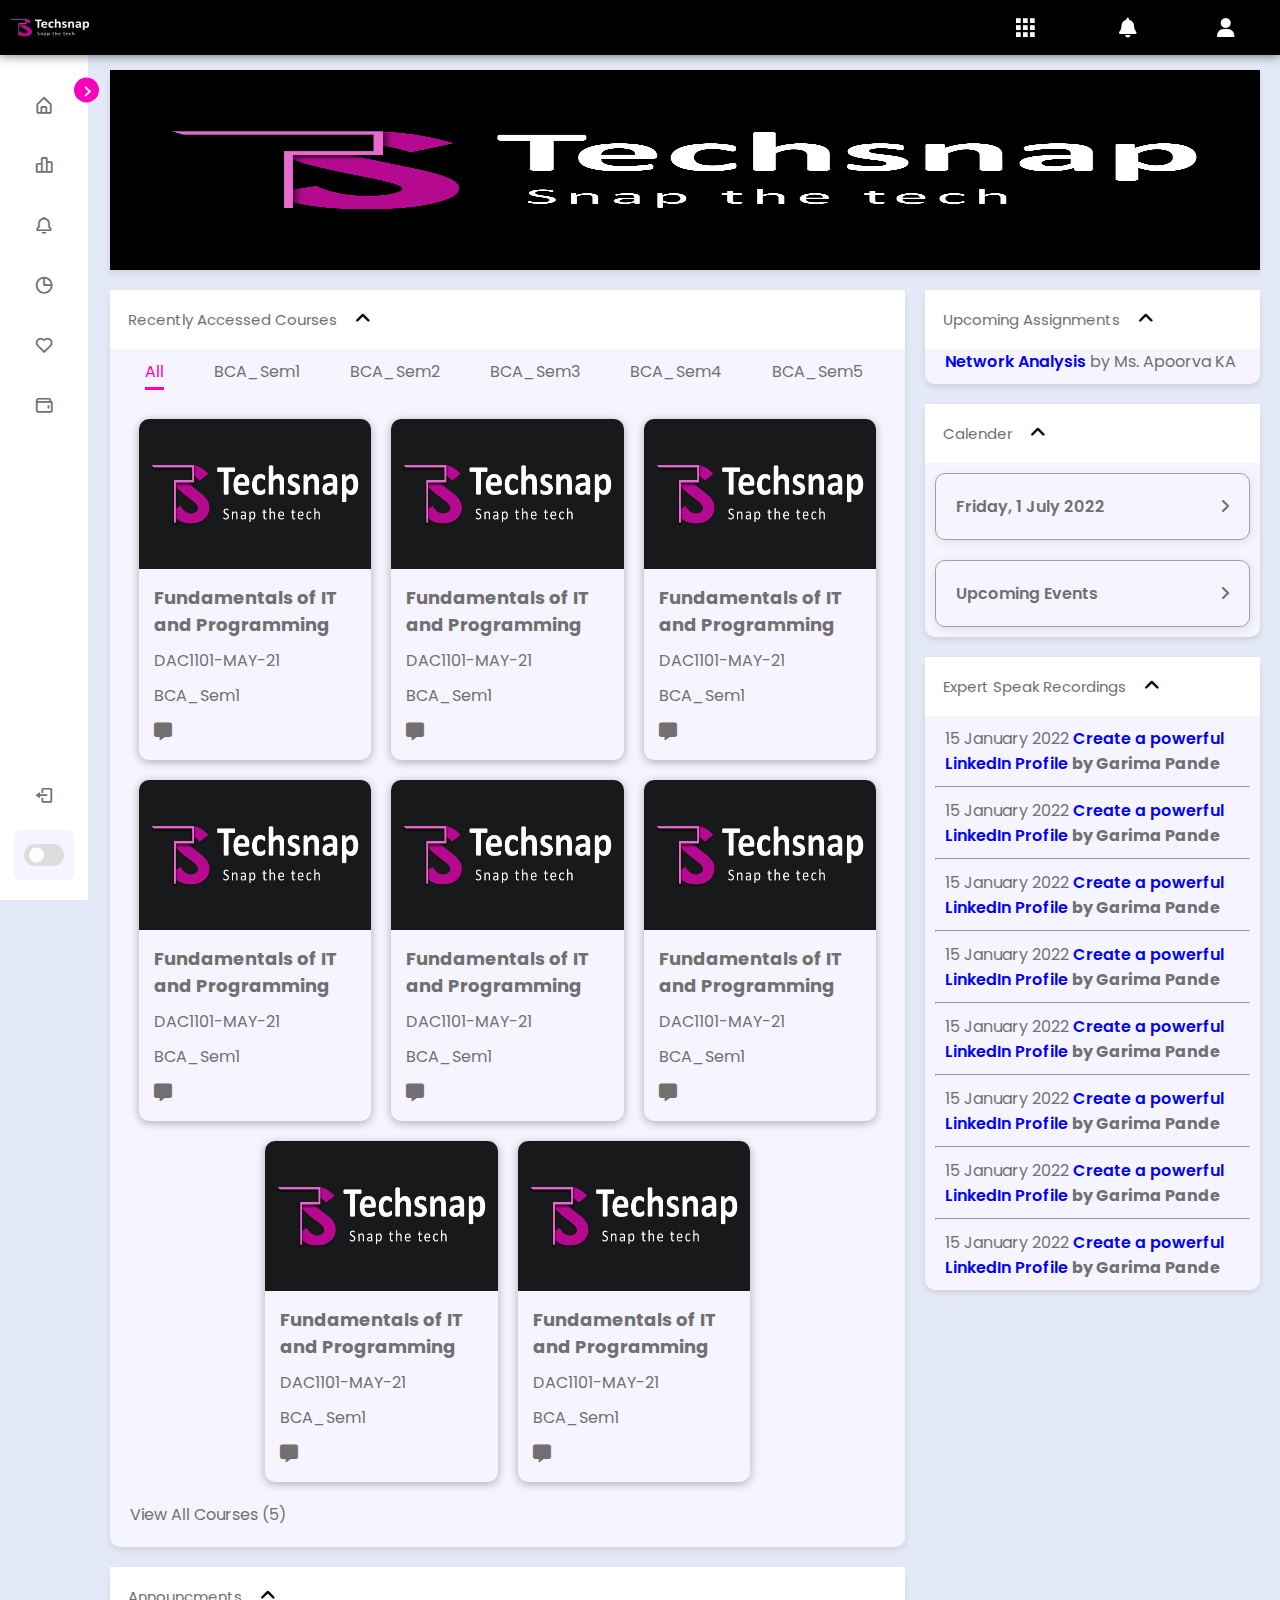
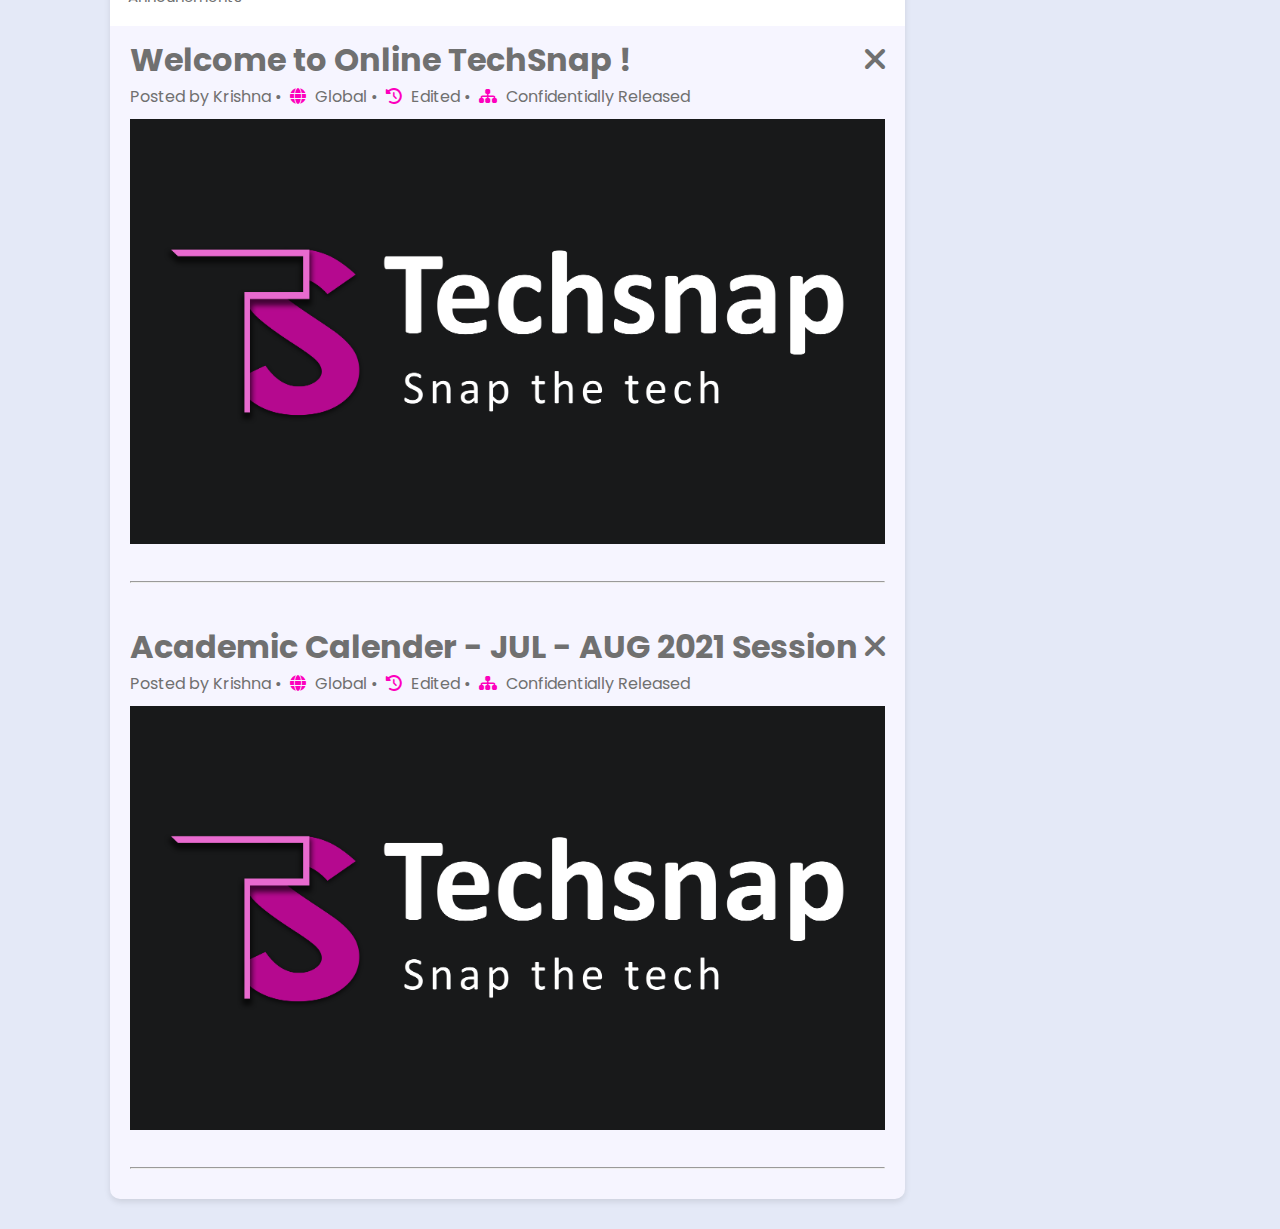
==== index.html @ 9f96e3d7 "exact words" ====
<!DOCTYPE html>
<html lang="en">
<head>
    <meta charset="UTF-8">
    <meta http-equiv="X-UA-Compatible" content="IE=edge">
    <meta name="viewport" content="width=device-width, initial-scale=1.0">
    <title>Course Page</title>
    <link rel="stylesheet" href="css/all.css">
    <link rel="stylesheet" href="css/style.css">
    <!----===== Boxicons CSS ===== -->
    <link href='https://unpkg.com/boxicons@2.1.1/css/boxicons.min.css' rel='stylesheet'>
</head>
<body>
    <header class="header">
        <div class="left-header">
            <div class="menu-toggle" id="mobile-menu">
                <span class="bar"></span>
                <span class="bar"></span>
                <span class="bar"></span>
            </div>

            <img id="logo" src="images/logo.png">
        </div>

        <div class="right-header">
            <div class="all-apps-container">
                <i class='bx bxs-grid'></i>
            </div>

            <div class="notification-container">
                <div class="notification_icon">
                    <i id="notify" class="fas fa-bell"></i>
                </div>
                <div class="dropdown">
                    <div class="notify_item">
                        <div class="notify_img">
                            <img src="images/User.png" alt="profile_pic" style="width: 50px">
                        </div>
                        <div class="notify_info">
                            <p>You have submitted your assignment submission for<span>Assignment-1 (21.06.2022)</span></p>
                            <span class="notify_time">10 minutes ago</span>
                        </div>
                    </div>
                    <div class="notify_item">
                        <div class="notify_img">
                            <img src="images/User.png" alt="profile_pic" style="width: 50px">
                        </div>
                        <div class="notify_info">
                            <p>You have submitted your assignment submission for<span>Assignment-1 (21.06.2022)</span></p>
                            <span class="notify_time">10 minutes ago</span>
                        </div>
                    </div>
                </div>
            </div>

            <div class="profile-container">
                <i id="profile" class="fa-solid fa-user"></i>
                <div class="dropdown-content">
                    <a href="#"><span><i class="fa-solid fa-gauge"></i>Dashboard</span></a>
                    <a href="#"><span><i class="fa-solid fa-table"></i>Grades</span></a>
                    <a href="#"><span><i class="fa-solid fa-comment"></i>Messages</span></a>
                    <a href="#"><span><i class="fa-solid fa-wrench"></i>Preferences</span></a>
                    <a href="#"><span><i class="fa-solid fa-arrow-right-from-bracket"></i>Logout</span></a>
                  </div>
            </div>
        </div>
    </header>

    <div class="content-container">
        <nav class="sidebar close">
            <header>
                <i class='bx bx-chevron-right toggle'></i>
            </header>

            <div class="menu-bar">
                <div class="menu">



                    <ul class="menu-links">
                        <li class="nav-link">
                            <a href="#">
                                <i class='bx bx-home-alt icon' ></i>
                                <span class="text nav-text">Dashboard</span>
                            </a>
                        </li>

                        <li class="nav-link">
                            <a href="#">
                                <i class='bx bx-bar-chart-alt-2 icon' ></i>
                                <span class="text nav-text">All courses</span>
                            </a>


                        </li>

                        <li class="nav-link">
                            <a href="#">
                                <i class='bx bx-bell icon'></i>
                                <span class="text nav-text">Calender</span>
                            </a>
                        </li>

                        <li class="nav-link">
                            <a href="#">
                                <i class='bx bx-pie-chart-alt icon' ></i>
                                <span class="text nav-text">Notifications</span>
                            </a>
                        </li>

                        <li class="nav-link">
                            <a href="#">
                                <i class='bx bx-heart icon' ></i>
                                <span class="text nav-text">Your Files</span>
                            </a>
                        </li>

                        <li class="nav-link">
                            <a href="#">
                                <i class='bx bx-wallet icon' ></i>
                                <span class="text nav-text">Events</span>
                            </a>
                        </li>

                    </ul>
                </div>

                <div class="bottom-content">
                    <li class="">
                        <a href="#">
                            <i class='bx bx-log-out icon' ></i>
                            <span class="text nav-text">Logout</span>
                        </a>
                    </li>

                    <li class="mode">
                        <div class="sun-moon">
                            <i class='bx bx-moon icon moon'></i>
                            <i class='bx bx-sun icon sun'></i>
                        </div>
                        <span class="mode-text text">Dark mode</span>

                        <div class="toggle-switch">
                            <span class="switch"></span>
                        </div>
                    </li>

                </div>
            </div>
        </nav>

        <section class="home">
            <div class="img-banner">
                <img src="images/logo.png" alt="" srcset="">
            </div>

            <div class="main-content">
                <div class="leftside-content">
                    <div class="my-courses-container">
                        <button type="button" class="collapsible">Recently Accessed Courses
                            <span><i class="fa-solid fa-angle-down"></i>
                                <i class="fa-solid fa-angle-up"></i></span>
                        </button>
                        <section class="content">
                            <div class="nav-box">
                                <ul class="tabs">
                                    <li class="tab-item"><a href="#item1" class="active" onclick="return false">All</a></li>
                                    <li class="tab-item"><a href="#item2" onclick="return false">BCA_Sem1</a></li>
                                    <li class="tab-item"><a href="#item2" onclick="return false">BCA_Sem2</a></li>
                                    <li class="tab-item"><a href="#item3" onclick="return false">BCA_Sem3</a></li>
                                    <li class="tab-item"><a href="#item4" onclick="return false">BCA_Sem4</a></li>
                                    <li class="tab-item"><a href="#item5" onclick="return false">BCA_Sem5</a></li>
                                    <li class="tab-item"><a href="#item6" onclick="return false">BCA_Sem6</a></li>
                                    <li class="tab-item"><a href="#item7" onclick="return false">BCA_Sem7</a></li>
                                    <li class="tab-item"><a href="#item8" onclick="return false">BCA_Sem8</a></li>
                                    <li class="tab-item"><a href="#item9" onclick="return false">Additional</a></li>
                                </ul>
                            </div>

                            <div class="wrapper_tab-content">
                            <section id="item1" class="tab-content content-visible">
                                <div class="course-list">
                                    <div class="course-card">
                                        <img src="images/logo.png">
                                        <div class="details">
                                            <a href="https://vincenzo5k.github.io/TechSnap-Course-Detail-Page/" target="_blank">Fundamentals of IT and Programming</a>

                                            <p>DAC1101-MAY-21</p>
                                            <p>BCA_Sem1</p>

                                            <div class="message">
                                                <a href="https://vincenzo5k.github.io/TechSnap-Course-Detail-Page/" target="_blank"><i class="fa-solid fa-message"></i></a>
                                            </div>
                                        </div>
                                    </div>

                                    <div class="course-card">
                                        <img src="images/logo.png">
                                        <div class="details">
                                            <a href="https://vincenzo5k.github.io/TechSnap-Course-Detail-Page/" target="_blank">Fundamentals of IT and Programming</a>

                                            <p>DAC1101-MAY-21</p>
                                            <p>BCA_Sem1</p>

                                            <div class="message">
                                                <a href="https://vincenzo5k.github.io/TechSnap-Course-Detail-Page/" target="_blank"><i class="fa-solid fa-message"></i></a>
                                            </div>
                                        </div>
                                    </div>

                                    <div class="course-card">
                                        <img src="images/logo.png">
                                        <div class="details">
                                            <a href="https://vincenzo5k.github.io/TechSnap-Course-Detail-Page/" target="_blank">Fundamentals of IT and Programming</a>

                                            <p>DAC1101-MAY-21</p>
                                            <p>BCA_Sem1</p>

                                            <div class="message">
                                                <a href="https://vincenzo5k.github.io/TechSnap-Course-Detail-Page/" target="_blank"><i class="fa-solid fa-message"></i></a>
                                            </div>
                                        </div>
                                    </div>

                                    <div class="course-card">
                                        <img src="images/logo.png">
                                        <div class="details">
                                            <a href="https://vincenzo5k.github.io/TechSnap-Course-Detail-Page/" target="_blank">Fundamentals of IT and Programming</a>

                                            <p>DAC1101-MAY-21</p>
                                            <p>BCA_Sem1</p>

                                            <div class="message">
                                                <a href="https://vincenzo5k.github.io/TechSnap-Course-Detail-Page/" target="_blank"><i class="fa-solid fa-message"></i></a>
                                            </div>
                                        </div>
                                    </div>

                                    <div class="course-card">
                                        <img src="images/logo.png">
                                        <div class="details">
                                            <a href="https://vincenzo5k.github.io/TechSnap-Course-Detail-Page/" target="_blank">Fundamentals of IT and Programming</a>

                                            <p>DAC1101-MAY-21</p>
                                            <p>BCA_Sem1</p>

                                            <div class="message">
                                                <a href="https://vincenzo5k.github.io/TechSnap-Course-Detail-Page/" target="_blank"><i class="fa-solid fa-message"></i></a>
                                            </div>
                                        </div>
                                    </div>

                                    <div class="course-card">
                                        <img src="images/logo.png">
                                        <div class="details">
                                            <a href="https://vincenzo5k.github.io/TechSnap-Course-Detail-Page/" target="_blank">Fundamentals of IT and Programming</a>

                                            <p>DAC1101-MAY-21</p>
                                            <p>BCA_Sem1</p>

                                            <div class="message">
                                                <a href="https://vincenzo5k.github.io/TechSnap-Course-Detail-Page/" target="_blank"><i class="fa-solid fa-message"></i></a>
                                            </div>
                                        </div>
                                    </div>

                                    <div class="course-card">
                                        <img src="images/logo.png">
                                        <div class="details">
                                            <a href="https://vincenzo5k.github.io/TechSnap-Course-Detail-Page/" target="_blank">Fundamentals of IT and Programming</a>

                                            <p>DAC1101-MAY-21</p>
                                            <p>BCA_Sem1</p>

                                            <div class="message">
                                                <a href="https://vincenzo5k.github.io/TechSnap-Course-Detail-Page/" target="_blank"><i class="fa-solid fa-message"></i></a>
                                            </div>
                                        </div>
                                    </div>

                                    <div class="course-card">
                                        <img src="images/logo.png">
                                        <div class="details">
                                            <a href="https://vincenzo5k.github.io/TechSnap-Course-Detail-Page/" target="_blank">Fundamentals of IT and Programming</a>

                                            <p>DAC1101-MAY-21</p>
                                            <p>BCA_Sem1</p>

                                            <div class="message">
                                                <a href="https://vincenzo5k.github.io/TechSnap-Course-Detail-Page/" target="_blank"><i class="fa-solid fa-message"></i></a>
                                            </div>
                                        </div>
                                    </div>

                                </div>

                                <div class="bottom-view-more">
                                    <a href="https://vincenzo5k.github.io/TechSnap-Course-Detail-Page/" target="_blank">View All Courses (<span class="courses-count">5</span>)</a>
                                </div>
                            </section>

                            <section id="item2" class="tab-content">
                            <div class="course-list">
                                <div class="course-card">
                                    <img src="images/logo.png">
                                    <div class="details">
                                        <a href="https://vincenzo5k.github.io/TechSnap-Course-Detail-Page/" target="_blank">Fundamentals of IT and Programming</a>

                                        <p>DAC1101-MAY-21</p>
                                        <p>BCA_Sem1</p>

                                        <div class="message">
                                            <a href="https://vincenzo5k.github.io/TechSnap-Course-Detail-Page/" target="_blank"><i class="fa-solid fa-message"></i></a>
                                        </div>
                                    </div>
                                </div>

                                <div class="course-card">
                                    <img src="images/logo.png">
                                    <div class="details">
                                        <a href="https://vincenzo5k.github.io/TechSnap-Course-Detail-Page/" target="_blank">Fundamentals of IT and Programming</a>

                                        <p>DAC1101-MAY-21</p>
                                        <p>BCA_Sem1</p>

                                        <div class="message">
                                            <a href="https://vincenzo5k.github.io/TechSnap-Course-Detail-Page/" target="_blank"><i class="fa-solid fa-message"></i></a>
                                        </div>
                                    </div>
                                </div>

                                <div class="course-card">
                                    <img src="images/logo.png">
                                    <div class="details">
                                        <a href="https://vincenzo5k.github.io/TechSnap-Course-Detail-Page/" target="_blank">Fundamentals of IT and Programming</a>

                                        <p>DAC1101-MAY-21</p>
                                        <p>BCA_Sem1</p>

                                        <div class="message">
                                            <a href="https://vincenzo5k.github.io/TechSnap-Course-Detail-Page/" target="_blank"><i class="fa-solid fa-message"></i></a>
                                        </div>
                                    </div>
                                </div>

                                <div class="course-card">
                                    <img src="images/logo.png">
                                    <div class="details">
                                        <a href="https://vincenzo5k.github.io/TechSnap-Course-Detail-Page/" target="_blank">Fundamentals of IT and Programming</a>

                                        <p>DAC1101-MAY-21</p>
                                        <p>BCA_Sem1</p>

                                        <div class="message">
                                            <a href="https://vincenzo5k.github.io/TechSnap-Course-Detail-Page/" target="_blank"><i class="fa-solid fa-message"></i></a>
                                        </div>
                                    </div>
                                </div>

                                <div class="course-card">
                                    <img src="images/logo.png">
                                    <div class="details">
                                        <a href="https://vincenzo5k.github.io/TechSnap-Course-Detail-Page/" target="_blank">Fundamentals of IT and Programming</a>

                                        <p>DAC1101-MAY-21</p>
                                        <p>BCA_Sem1</p>

                                        <div class="message">
                                            <a href="https://vincenzo5k.github.io/TechSnap-Course-Detail-Page/" target="_blank"><i class="fa-solid fa-message"></i></a>
                                        </div>
                                    </div>
                                </div>

                            </div>

                            <div class="bottom-view-more">
                                <a href="https://vincenzo5k.github.io/TechSnap-Course-Detail-Page/" target="_blank">View All Courses (<span class="courses-count">5</span>)</a>
                            </div>
                            </section>

                            <section id="item3" class="tab-content">
                                <div class="course-list">
                                    <div class="course-card">
                                        <img src="images/logo.png">
                                        <div class="details">
                                            <a href="https://vincenzo5k.github.io/TechSnap-Course-Detail-Page/" target="_blank">Fundamentals of IT and Programming</a>

                                            <p>DAC1101-MAY-21</p>
                                            <p>BCA_Sem1</p>

                                            <div class="message">
                                                <a href="https://vincenzo5k.github.io/TechSnap-Course-Detail-Page/" target="_blank"><i class="fa-solid fa-message"></i></a>
                                            </div>
                                        </div>
                                    </div>

                                    <div class="course-card">
                                        <img src="images/logo.png">
                                        <div class="details">
                                            <a href="https://vincenzo5k.github.io/TechSnap-Course-Detail-Page/" target="_blank">Fundamentals of IT and Programming</a>

                                            <p>DAC1101-MAY-21</p>
                                            <p>BCA_Sem1</p>

                                            <div class="message">
                                                <a href="https://vincenzo5k.github.io/TechSnap-Course-Detail-Page/" target="_blank"><i class="fa-solid fa-message"></i></a>
                                            </div>
                                        </div>
                                    </div>

                                    <div class="course-card">
                                        <img src="images/logo.png">
                                        <div class="details">
                                            <a href="https://vincenzo5k.github.io/TechSnap-Course-Detail-Page/" target="_blank">Fundamentals of IT and Programming</a>

                                            <p>DAC1101-MAY-21</p>
                                            <p>BCA_Sem1</p>

                                            <div class="message">
                                                <a href="https://vincenzo5k.github.io/TechSnap-Course-Detail-Page/" target="_blank"><i class="fa-solid fa-message"></i></a>
                                            </div>
                                        </div>
                                    </div>
                                </div>

                                <div class="bottom-view-more">
                                    <a href="https://vincenzo5k.github.io/TechSnap-Course-Detail-Page/" target="_blank">View All Courses (<span class="courses-count">5</span>)</a>
                                </div>
                            </section>

                            <section id="item4" class="tab-content">
                                <div class="course-list">
                                    <div class="course-card">
                                        <img src="images/logo.png">
                                        <div class="details">
                                            <a href="https://vincenzo5k.github.io/TechSnap-Course-Detail-Page/" target="_blank">Fundamentals of IT and Programming</a>

                                            <p>DAC1101-MAY-21</p>
                                            <p>BCA_Sem1</p>

                                            <div class="message">
                                                <a href="https://vincenzo5k.github.io/TechSnap-Course-Detail-Page/" target="_blank"><i class="fa-solid fa-message"></i></a>
                                            </div>
                                        </div>
                                    </div>

                                    <div class="course-card">
                                        <img src="images/logo.png">
                                        <div class="details">
                                            <a href="https://vincenzo5k.github.io/TechSnap-Course-Detail-Page/" target="_blank">Fundamentals of IT and Programming</a>

                                            <p>DAC1101-MAY-21</p>
                                            <p>BCA_Sem1</p>

                                            <div class="message">
                                                <a href="https://vincenzo5k.github.io/TechSnap-Course-Detail-Page/" target="_blank"><i class="fa-solid fa-message"></i></a>
                                            </div>
                                        </div>
                                    </div>

                                    <div class="course-card">
                                        <img src="images/logo.png">
                                        <div class="details">
                                            <a href="https://vincenzo5k.github.io/TechSnap-Course-Detail-Page/" target="_blank">Fundamentals of IT and Programming</a>

                                            <p>DAC1101-MAY-21</p>
                                            <p>BCA_Sem1</p>

                                            <div class="message">
                                                <a href="https://vincenzo5k.github.io/TechSnap-Course-Detail-Page/" target="_blank"><i class="fa-solid fa-message"></i></a>
                                            </div>
                                        </div>
                                    </div>

                                    <div class="course-card">
                                        <img src="images/logo.png">
                                        <div class="details">
                                            <a href="https://vincenzo5k.github.io/TechSnap-Course-Detail-Page/" target="_blank">Fundamentals of IT and Programming</a>

                                            <p>DAC1101-MAY-21</p>
                                            <p>BCA_Sem1</p>

                                            <div class="message">
                                                <a href="https://vincenzo5k.github.io/TechSnap-Course-Detail-Page/" target="_blank"><i class="fa-solid fa-message"></i></a>
                                            </div>
                                        </div>
                                    </div>
                                </div>

                                <div class="bottom-view-more">
                                    <a href="https://vincenzo5k.github.io/TechSnap-Course-Detail-Page/" target="_blank">View All Courses (<span class="courses-count">5</span>)</a>
                                </div>
                            </section>

                            <section id="item5" class="tab-content">
                                <div class="course-list">
                                    <div class="course-card">
                                        <img src="images/logo.png">
                                        <div class="details">
                                            <a href="https://vincenzo5k.github.io/TechSnap-Course-Detail-Page/" target="_blank">Fundamentals of IT and Programming</a>

                                            <p>DAC1101-MAY-21</p>
                                            <p>BCA_Sem1</p>

                                            <div class="message">
                                                <a href="https://vincenzo5k.github.io/TechSnap-Course-Detail-Page/" target="_blank"><i class="fa-solid fa-message"></i></a>
                                            </div>
                                        </div>
                                    </div>
                                </div>

                                <div class="bottom-view-more">
                                    <a href="https://vincenzo5k.github.io/TechSnap-Course-Detail-Page/" target="_blank">View All Courses (<span class="courses-count">5</span>)</a>
                                </div>
                            </section>

                            <section id="item6" class="tab-content">
                                <div class="course-list">
                                    <div class="course-card">
                                        <img src="images/logo.png">
                                        <div class="details">
                                            <a href="https://vincenzo5k.github.io/TechSnap-Course-Detail-Page/" target="_blank">Fundamentals of IT and Programming</a>

                                            <p>DAC1101-MAY-21</p>
                                            <p>BCA_Sem1</p>

                                            <div class="message">
                                                <a href="https://vincenzo5k.github.io/TechSnap-Course-Detail-Page/" target="_blank"><i class="fa-solid fa-message"></i></a>
                                            </div>
                                        </div>
                                    </div>

                                    <div class="course-card">
                                        <img src="images/logo.png">
                                        <div class="details">
                                            <a href="https://vincenzo5k.github.io/TechSnap-Course-Detail-Page/" target="_blank">Fundamentals of IT and Programming</a>

                                            <p>DAC1101-MAY-21</p>
                                            <p>BCA_Sem1</p>

                                            <div class="message">
                                                <a href="https://vincenzo5k.github.io/TechSnap-Course-Detail-Page/" target="_blank"><i class="fa-solid fa-message"></i></a>
                                            </div>
                                        </div>
                                    </div>
                                </div>

                                <div class="bottom-view-more">
                                    <a href="https://vincenzo5k.github.io/TechSnap-Course-Detail-Page/" target="_blank">View All Courses (<span class="courses-count">5</span>)</a>
                                </div>
                            </section>

                            <section id="item7" class="tab-content">
                                <div class="course-list">
                                    <div class="course-card">
                                        <img src="images/logo.png">
                                        <div class="details">
                                            <a href="https://vincenzo5k.github.io/TechSnap-Course-Detail-Page/" target="_blank">Fundamentals of IT and Programming</a>

                                            <p>DAC1101-MAY-21</p>
                                            <p>BCA_Sem1</p>

                                            <div class="message">
                                                <a href="https://vincenzo5k.github.io/TechSnap-Course-Detail-Page/" target="_blank"><i class="fa-solid fa-message"></i></a>
                                            </div>
                                        </div>
                                    </div>

                                    <div class="course-card">
                                        <img src="images/logo.png">
                                        <div class="details">
                                            <a href="https://vincenzo5k.github.io/TechSnap-Course-Detail-Page/" target="_blank">Fundamentals of IT and Programming</a>

                                            <p>DAC1101-MAY-21</p>
                                            <p>BCA_Sem1</p>

                                            <div class="message">
                                                <a href="https://vincenzo5k.github.io/TechSnap-Course-Detail-Page/" target="_blank"><i class="fa-solid fa-message"></i></a>
                                            </div>
                                        </div>
                                    </div>
                                </div>

                                <div class="bottom-view-more">
                                    <a href="https://vincenzo5k.github.io/TechSnap-Course-Detail-Page/" target="_blank">View All Courses (<span class="courses-count">5</span>)</a>
                                </div>
                            </section>

                            <section id="item8" class="tab-content">
                                <div class="course-list">
                                    <div class="course-card">
                                        <img src="images/logo.png">
                                        <div class="details">
                                            <a href="https://vincenzo5k.github.io/TechSnap-Course-Detail-Page/" target="_blank">Fundamentals of IT and Programming</a>

                                            <p>DAC1101-MAY-21</p>
                                            <p>BCA_Sem1</p>

                                            <div class="message">
                                                <a href="https://vincenzo5k.github.io/TechSnap-Course-Detail-Page/" target="_blank"><i class="fa-solid fa-message"></i></a>
                                            </div>
                                        </div>
                                    </div>

                                    <div class="course-card">
                                        <img src="images/logo.png">
                                        <div class="details">
                                            <a href="https://vincenzo5k.github.io/TechSnap-Course-Detail-Page/" target="_blank">Fundamentals of IT and Programming</a>

                                            <p>DAC1101-MAY-21</p>
                                            <p>BCA_Sem1</p>

                                            <div class="message">
                                                <a href="https://vincenzo5k.github.io/TechSnap-Course-Detail-Page/" target="_blank"><i class="fa-solid fa-message"></i></a>
                                            </div>
                                        </div>
                                    </div>
                                </div>

                                <div class="bottom-view-more">
                                    <a href="https://vincenzo5k.github.io/TechSnap-Course-Detail-Page/" target="_blank">View All Courses (<span class="courses-count">5</span>)</a>
                                </div>
                            </section>

                            <section id="item9" class="tab-content">
                                <div class="course-list">
                                    <div class="course-card">
                                        <img src="images/logo.png">
                                        <div class="details">
                                            <a href="https://vincenzo5k.github.io/TechSnap-Course-Detail-Page/" target="_blank">Fundamentals of IT and Programming</a>

                                            <p>DAC1101-MAY-21</p>
                                            <p>BCA_Sem1</p>

                                            <div class="message">
                                                <a href="https://vincenzo5k.github.io/TechSnap-Course-Detail-Page/" target="_blank"><i class="fa-solid fa-message"></i></a>
                                            </div>
                                        </div>
                                    </div>

                                    <div class="course-card">
                                        <img src="images/logo.png">
                                        <div class="details">
                                            <a href="https://vincenzo5k.github.io/TechSnap-Course-Detail-Page/" target="_blank">Fundamentals of IT and Programming</a>

                                            <p>DAC1101-MAY-21</p>
                                            <p>BCA_Sem1</p>

                                            <div class="message">
                                                <a href="https://vincenzo5k.github.io/TechSnap-Course-Detail-Page/" target="_blank"><i class="fa-solid fa-message"></i></a>
                                            </div>
                                        </div>
                                    </div>
                                </div>

                                <div class="bottom-view-more">
                                    <a href="https://vincenzo5k.github.io/TechSnap-Course-Detail-Page/" target="_blank">View All Courses (<span class="courses-count">5</span>)</a>
                                </div>
                            </section>

                            <section id="item10" class="tab-content">
                                <div class="course-list">
                                    <div class="course-card">
                                        <img src="images/logo.png">
                                        <div class="details">
                                            <a href="https://vincenzo5k.github.io/TechSnap-Course-Detail-Page/" target="_blank">Fundamentals of IT and Programming</a>

                                            <p>DAC1101-MAY-21</p>
                                            <p>BCA_Sem1</p>

                                            <div class="message">
                                                <a href="https://vincenzo5k.github.io/TechSnap-Course-Detail-Page/" target="_blank"><i class="fa-solid fa-message"></i></a>
                                            </div>
                                        </div>
                                    </div>

                                    <div class="course-card">
                                        <img src="images/logo.png">
                                        <div class="details">
                                            <a href="https://vincenzo5k.github.io/TechSnap-Course-Detail-Page/" target="_blank">Fundamentals of IT and Programming</a>

                                            <p>DAC1101-MAY-21</p>
                                            <p>BCA_Sem1</p>

                                            <div class="message">
                                                <a href="https://vincenzo5k.github.io/TechSnap-Course-Detail-Page/" target="_blank"><i class="fa-solid fa-message"></i></a>
                                            </div>
                                        </div>
                                    </div>
                                </div>

                                <div class="bottom-view-more">
                                    <a href="https://vincenzo5k.github.io/TechSnap-Course-Detail-Page/" target="_blank">View All Courses (<span class="courses-count">5</span>)</a>
                                </div>
                            </section>
                            </div>
                        </section>
                    </div>

                    <div class="announcment-container">
                        <button type="button" class="collapsible">Announcments<span><i class="fa-solid fa-angle-down"></i>
                            <i class="fa-solid fa-angle-up"></i></span></button>
                        <div class="content">
                            <div class="banner">
                                <h1>Welcome to Online TechSnap ! <span><i class="fa-solid fa-xmark"></i></span></h1>

                                <p>Posted by Krishna
                                    &#x2022;
                                    <span><i class="fa-solid fa-globe"></i></span>
                                    Global
                                    &#x2022;
                                    <span><i class="fa-solid fa-clock-rotate-left"></i></span>
                                    Edited
                                    &#x2022;
                                    <span><i class="fa-solid fa-sitemap"></i></span>
                                    Confidentially Released
                                </p>

                                <img src="images/logo.png">

                                <hr>
                            </div>

                            <div class="banner">
                                <h1>Academic Calender - JUL - AUG 2021 Session<span><i class="fa-solid fa-xmark"></i></span></h1>

                                <p>Posted by Krishna
                                    &#x2022;
                                    <span><i class="fa-solid fa-globe"></i></span>
                                    Global
                                    &#x2022;
                                    <span><i class="fa-solid fa-clock-rotate-left"></i></span>
                                    Edited
                                    &#x2022;
                                    <span><i class="fa-solid fa-sitemap"></i></span>
                                    Confidentially Released
                                </p>

                                <img src="images/logo.png">

                                <hr>
                            </div>


                        </div>
                    </div>
                </div>

                <div class="rightside-content">
                    <div class="guest-lecture-link-container">
                        <button type="button" class="collapsible">Upcoming Assignments<span><i class="fa-solid fa-angle-down"></i>
                            <i class="fa-solid fa-angle-up"></i></span></button>
                        <div class="content">
                            <p><a href="https://vincenzo5k.github.io/TechSnap-Course-Detail-Page/" target="_blank">Network Analysis</a> by Ms. Apoorva KA</p>
                        </div>
                    </div>

                    <div class="calender-container">
                        <button type="button" class="collapsible">Calender<span><i class="fa-solid fa-angle-down"></i>
                            <i class="fa-solid fa-angle-up"></i></span></button>
                        <div class="content">
                            <div class="btn-events">
                                <button class="events">Friday, 1 July 2022 <span><i class="fa-solid fa-angle-right"></i></span></button>

                                <button class="events">Upcoming Events <span><i class="fa-solid fa-angle-right"></i></span></button>
                            </div>
                        </div>
                    </div>

                    <div class="expert-speak-recording-container">
                        <button type="button" class="collapsible">Expert Speak Recordings<span><i class="fa-solid fa-angle-down"></i>
                            <i class="fa-solid fa-angle-up"></i></span></button>
                        <div class="content">
                            <div class="links">
                                <p>15 January 2022 <a href="#">Create a powerful LinkedIn Profile</a> <b> by Garima Pande </b></p>
                                <hr>
                            </div>
                            <div class="links">
                                <p>15 January 2022 <a href="#">Create a powerful LinkedIn Profile</a> <b> by Garima Pande </b></p>
                                <hr>
                            </div>
                            <div class="links">
                                <p>15 January 2022 <a href="#">Create a powerful LinkedIn Profile</a> <b> by Garima Pande </b></p>
                                <hr>
                            </div>
                            <div class="links">
                                <p>15 January 2022 <a href="#">Create a powerful LinkedIn Profile</a> <b> by Garima Pande </b></p>
                                <hr>
                            </div>
                            <div class="links">
                                <p>15 January 2022 <a href="#">Create a powerful LinkedIn Profile</a> <b> by Garima Pande </b></p>
                                <hr>
                            </div>
                            <div class="links">
                                <p>15 January 2022 <a href="#">Create a powerful LinkedIn Profile</a> <b> by Garima Pande </b></p>
                                <hr>
                            </div>
                            <div class="links">
                                <p>15 January 2022 <a href="#">Create a powerful LinkedIn Profile</a> <b> by Garima Pande </b></p>
                                <hr>
                            </div>
                            <div class="links">
                                <p>15 January 2022 <a href="#">Create a powerful LinkedIn Profile</a> <b> by Garima Pande </b></p>
                            </div>
                        </div>
                    </div>
                </div>
            </div>
        </section>
    </div>

    <script src="js/app.js"></script>
</body>
</html>
---- css/style.css ----
/* Google Font Import - Poppins */
@import url('https://fonts.googleapis.com/css2?family=Poppins:wght@300;400;500;600;700&display=swap');

* {
    margin: 0;
    padding: 0;
    box-sizing: border-box;
    font-family: 'Poppins', sans-serif;
}

:root {
    /* ===== Colors ===== */
    --body-color: #E4E9F7;
    --sidebar-color: #FFF;
    --primary-color: #fd00bd;
    --primary-color-light: #F6F5FF;
    --toggle-color: #DDD;
    --text-color: #707070;

    /* ====== Transition ====== */
    --tran-02: all 0.2s ease;
    --tran-03: all 0.3s ease;
    --tran-04: all 0.3s ease;
    --tran-05: all 0.3s ease;
}

body {
    background-color: var(--body-color);
    transition: var(--tran-05);
}

a {
    text-decoration: none;
    color: inherit;
}

.header {
    display: block;
    position: fixed;
    background: black;
    height: 55px;
    width: 100%;
    padding: 5px;
    box-shadow: 0px 1px 10px 0px rgba(0, 0, 0, 0.5);
    display: flex;
    justify-content: space-between;
    z-index: 10;
}


.left-header {
    display: flex;
    flex-basis: 20%;
}

.menu-toggle .bar {
    width: 25px;
    height: 3px;
    margin: 5px auto;
    transition: all 0.3s ease-in-out;
    background: gray;
}

#logo {
    width: 35%;
}

.right-header {
    flex-basis: 10%;

    color: white;
    display: flex;
    justify-content: center;
    align-items: center;
}

.right-header i {
    cursor: pointer;
    padding: 5px 10px;
    font-size: 20px;
    margin: 0 30px;
}

.right-header i:hover {
    color: var(--primary-color);
}

.right-header .bx {
    font-size: 28px;
}

.leftside-bar {
    align-self: flex-start;
    border-radius: 10px;
    width: 10%;
    min-height: 100vh;
}

/* Profile Drop-down */

.right-header .profile-container {
    position: relative;
    display: inline-block;
  }

  .right-header .profile-container .dropdown-content {
    display: none;
    position: absolute;
    width: max-content;
    margin-top: 20px;
    left: -65px;
    transition: var(--tran-05);
    background-color: var(--sidebar-color);
    border-radius: 10px;
    box-shadow: 0px 1px 5px 0px var(--primary-color);
  }

  .right-header .profile-container .dropdown-content a {
    color: var(--text-color);
    padding: 10px;
    text-decoration: none;
    border-radius: 10px;
    display: block;
  }

  .right-header .profile-container .dropdown-content a span i {
    padding: 0;
    margin: 0 15px 0 10px;
  }

  .right-header .profile-container .dropdown-content a:hover {
    background-color: var(--primary-color);
    color: white;
  }

  .right-header .profile-container .dropdown-content.active {
    display: block;
  }

/* Notifications */

.right-header .notification-container .dropdown {
	width: 250px;
	height: auto;
	background: var(--sidebar-color);
	border-radius: 5px;
    box-shadow: 0px 1px 5px 0px var(--primary-color);
	padding: 10px;
    color: var(--text-color);
    right: 26px;
    transition: var(--tran-05);
    margin-top: 20px;
	position: absolute;
	display: none;
}

.right-header .notification-container .dropdown .notify_item {
	display: flex;
	align-items: center;
	padding: 10px 0;
	border-bottom: 1px solid #dbdaff;
}

.right-header .notification-container .dropdown .notify_item:last-child{
	border-bottom: 0px;
}

.right-header .notification-container .dropdown .notify_item .notify_img img {
    background-color: #18191a;
    border-radius: 50%;
	margin-right: 15px;
}

.right-header .notification-container .dropdown .notify_item .notify_info p span {
	color: blue;
	margin-left: 5px;
}

.right-header .notification-container .dropdown .notify_item .notify_info {
    font-size: 13px;
}

.right-header .notification-container .dropdown .notify_item .notify_info .notify_time{
	color: var(--primary-color);
	font-size: 12px;
}

.right-header .notification-container .dropdown:before{
	content: "";
	position: absolute;
	top: -30px;
	left: 50%;
	transform: translateX(-50%);
	border: 15px solid;
	border-color: transparent transparent var(--primary-color) transparent;
}

.right-header .notification-container .dropdown.active{
	display: block;
}

/* leftside bar */
.content-container {
    display: flex;
    max-width: 1350px;
    margin: auto;
    min-height: 100vh;
    background-color: var(--body-color);
    transition: var(--tran-05);
}

::selection {
    background-color: var(--primary-color);
    color: #fff;
}

.content-container.dark {
    --body-color: #18191a;
    --sidebar-color: #242526;
    /* --primary-color: #3a3b3c; */
    --primary-color-light: #3a3b3c;
    --toggle-color: #fff;
    --text-color: #ccc;
}

body.dark {
    --body-color: #18191a;
    --sidebar-color: #242526;
    --text-color: #ccc;
}

/* ===== Sidebar ===== */
.sidebar {
    position: fixed;
    top: 0;
    left: 0;
    height: 100%;
    width: 250px;
    padding: 70px 14px 10px 14px;
    background: var(--sidebar-color);
    transition: var(--tran-05);
    z-index: 5;
}

.sidebar.close {
    width: 88px;
}

/* ===== Reusable code - Here ===== */
.sidebar li {
    height: 50px;
    list-style: none;
    display: flex;
    align-items: center;
    margin-top: 10px;
}

.sidebar header .image,
.sidebar .icon {
    min-width: 60px;
    border-radius: 6px;
}

.sidebar .icon {
    min-width: 60px;
    border-radius: 6px;
    height: 100%;
    display: flex;
    align-items: center;
    justify-content: center;
    font-size: 20px;
}

.sidebar .text,
.sidebar .icon {
    color: var(--text-color);
    transition: var(--tran-03);
}

.sidebar .text {
    font-size: 17px;
    font-weight: 500;
    white-space: nowrap;
    opacity: 1;
}

.sidebar.close .text {
    opacity: 0;
}

/* =========================== */

.sidebar header {
    position: relative;
}

.sidebar header .image-text {
    display: flex;
    align-items: center;
}

.sidebar header .logo-text {
    display: flex;
    flex-direction: column;
}

header .image-text .name {
    margin-top: 2px;
    font-size: 18px;
    font-weight: 600;
}

header .image-text .profession {
    font-size: 16px;
    margin-top: -2px;
    display: block;
}

.sidebar header .image {
    display: flex;
    align-items: center;
    justify-content: center;
}

.sidebar header .image img {
    width: 40px;
    border-radius: 6px;
}

.sidebar.clicked header .toggle {
    position: absolute;
    top: 50%;
    right: -25px;
    transform: translateY(30%) rotate(180deg);
    height: 25px;
    width: 25px;
    background-color: var(--primary-color);
    color: var(--sidebar-color);
    border-radius: 50%;
    display: flex;
    align-items: center;
    justify-content: center;
    font-size: 22px;
    cursor: pointer;
    transition: var(--tran-05);
}

.sidebar header .toggle {
    position: absolute;
    top: 50%;
    right: -25px;
    height: 25px;
    width: 25px;
    background-color: var(--primary-color);
    color: var(--sidebar-color);
    border-radius: 50%;
    display: flex;
    align-items: center;
    justify-content: center;
    font-size: 22px;
    cursor: pointer;
    transition: var(--tran-05);
}

.content-container.dark .sidebar header .toggle {
    color: var(--text-color);
}

.sidebar.close .toggle {
    transform: translateY(30%) rotate(0deg);
}


.sidebar li.search-box {
    border-radius: 6px;
    background-color: var(--primary-color-light);
    cursor: pointer;
    transition: var(--tran-05);
}

.sidebar li.search-box input {
    height: 100%;
    width: 100%;
    outline: none;
    border: none;
    background-color: var(--primary-color-light);
    color: var(--text-color);
    border-radius: 6px;
    font-size: 17px;
    font-weight: 500;
    transition: var(--tran-05);
}

.sidebar li a {
    list-style: none;
    height: 100%;
    background-color: transparent;
    display: flex;
    align-items: center;
    height: 100%;
    width: 100%;
    border-radius: 6px;
    text-decoration: none;
    transition: var(--tran-03);
}

.sidebar li a:hover {
    background-color: var(--primary-color);
}

.sidebar li a:hover .icon,
.sidebar li a:hover .text {
    color: var(--sidebar-color);
}

.content-container.dark .sidebar li a:hover .icon,
.content-container.dark .sidebar li a:hover .text {
    color: var(--text-color);
}

.sidebar .menu-bar {
    height: calc(100% - 10px);
    display: flex;
    flex-direction: column;
    justify-content: space-between;
    overflow-y: scroll;
}

.menu-bar::-webkit-scrollbar {
    display: none;
}

.sidebar .menu-bar .mode {
    border-radius: 6px;
    background-color: var(--primary-color-light);
    position: relative;
    transition: var(--tran-05);
}

.menu-bar .mode .sun-moon {
    height: 50px;
    width: 60px;
}

.mode .sun-moon i {
    position: absolute;
}

.mode .sun-moon i.sun {
    opacity: 0;
}

.content-container.dark .mode .sun-moon i.sun {
    opacity: 1;
}

.content-container.dark .mode .sun-moon i.moon {
    opacity: 0;
}

.menu-bar .bottom-content .toggle-switch {
    position: absolute;
    right: 0;
    height: 100%;
    min-width: 60px;
    display: flex;
    align-items: center;
    justify-content: center;
    border-radius: 6px;
    cursor: pointer;
}

.toggle-switch .switch {
    position: relative;
    height: 22px;
    width: 40px;
    border-radius: 25px;
    background-color: var(--toggle-color);
    transition: var(--tran-05);
}

.switch::before {
    content: '';
    position: absolute;
    height: 15px;
    width: 15px;
    border-radius: 50%;
    top: 50%;
    left: 5px;
    transform: translateY(-50%);
    background-color: var(--sidebar-color);
    transition: var(--tran-04);
}

.content-container.dark .switch::before {
    left: 20px;
}

.home {
    position: relative;
    top: 0;
    padding: 70px 20px 30px;
    left: 250px;
    width: calc(100% - 250px);
    background-color: var(--body-color);
    transition: var(--tran-05);
}

.sidebar.close~.home {
    left: 90px;
    width: calc(100% - 90px);
}

.content-container.dark .home .text {
    color: var(--text-color);
}


/* Home section */

.home {
    display: flex;
    flex-direction: column;
}

/* Main-content */
.main-content {
    width: 100%;
    display: grid;
    grid-template-columns: 70% 30%;
    margin-top: 20px;
}

/* .main-content -> leftside-content  */

.main-content .leftside-content {
    display: flex;
    flex-direction: column;
    gap: 20px;
    margin-right: 10px;
}

/* .main-content -> rightside-content  */

.main-content .rightside-content {
    display: flex;
    flex-direction: column;
    gap: 20px;
    margin-left: 10px;
}

/*  */
.img-banner {
    background-color: black;
    width: 100%;
    height: 200px;
    box-shadow: 0px 3px 6px 0px rgb(0 0 0 / 10%);
}

.img-banner img {
    display: block;
    width: 100%;
    height: 100%;
}

/*  */
.my-courses-container {
    background-color: var(--primary-color-light);
    border-radius: 10px;
    box-shadow: 0px 3px 6px 0px rgb(0 0 0 / 10%);
}

/*  */
.announcment-container {
    background-color: var(--primary-color-light);
    border-radius: 10px;
    box-shadow: 0px 3px 6px 0px rgb(0 0 0 / 10%);
}

/*  */
.guest-lecture-link-container {
    background-color: var(--primary-color-light);
    border-radius: 10px;
    box-shadow: 0px 3px 6px 0px rgb(0 0 0 / 10%);
}

/*  */
.calender-container {
    background-color: var(--primary-color-light);
    border-radius: 10px;
    box-shadow: 0px 3px 6px 0px rgb(0 0 0 / 10%);
}

/*  */
.expert-speak-recording-container {
    background-color: var(--primary-color-light);
    border-radius: 10px;
    box-shadow: 0px 3px 6px 0px rgb(0 0 0 / 10%);
}

/* collapsable cards */
.main-content .collapsible {
    background: var(--sidebar-color);
    color: var(--text-color);
    cursor: pointer;
    padding: 18px;
    width: 100%;
    border: none;
    text-align: left;
    outline: none;
    font-size: 15px;
}

.main-content .collapsible .active,
.main-content .collapsible:hover {
    background-color: var(--primary-color);
    color: white;
    font-weight: bold;
}

.main-content .content {
    width: 100%;
    display: block;
    padding: 0px 10px;
    /* max-height: 100%; */
    color: var(--text-color);
    overflow: hidden;
    transition: max-height 0.2s ease-out;
}

.main-content .collapsible span i {
    font-size: 18px;
    color: black;
    margin-left: 15px;
}

.main-content .collapsible span .fa-angle-down {
    display: none;
}

.main-content .collapsible span .fa-angle-up {
    display: inline;
}

.main-content .content .tabs {
    list-style: none;
    margin-top: 10px;
    padding: 0;
    overflow: hidden;
    overflow-x: scroll;
    display: flex;
    justify-content: flex-start;
    height: 40px;
}

/* width */
::-webkit-scrollbar {
    width: 5px;
    height: 4px;
}

/* Track */
::-webkit-scrollbar-track {
    box-shadow: inset 0 0 5px grey;
    border-radius: 10px;
}

/* Handle */
::-webkit-scrollbar-thumb {
    background: var(--primary-color);
    border-radius: 10px;
}

.main-content .content ul li {
    margin: 0 25px;
}

.main-content .content ul li a {
    white-space: nowrap;
}

.main-content .content li a:hover {
    padding-bottom: 4px;
    border-bottom: 3px solid var(--primary-color);
}

.main-content .content .tab-content {
    position: absolute;
    padding: 10px 0;
    visibility: hidden;
    height: 0;

    display: flex;
    flex-direction: row;
    flex-wrap: wrap;
    align-items: center;
}

.main-content .content .tab-content .course-list {
    display: flex;
    flex-direction: row;
    flex-wrap: wrap;
    align-items: center;
    justify-content: center;
}

.main-content .content .tab-content .course-card {
    width: 250px;
    margin: 10px;
    border-radius: 10px;
    box-shadow: 0px 2px 10px 0px rgb(0 0 0 / 30%);
}

.main-content .content .tab-content .course-card img {
    display: block;
    width: 100%;
    background-color: #18191a;
    border-radius: 10px 10px 0 0;
    height: 150px;
}

.main-content .content .tab-content .course-card .details {
    padding: 15px;
}

.main-content .content .tab-content .course-card .details a {
    font-size: large;
    font-weight: bold;
    color: var(--text-color);
}

.main-content .content .tab-content .course-card .details a:hover {
    color: var(--primary-color);
}

.main-content .content .tab-content .course-card .details p {
    margin: 10px 0 10px 0;
    color: var(--text-color);
}

.main-content .content .content-visible {
    position: static;
    visibility: visible;
    height: auto;
}

.main-content .content .active {
    color: var(--primary-color);
    padding-bottom: 4px;
    border-bottom: 3px solid var(--primary-color);
}

.main-content .content .tab-content .bottom-view-more {
    width: 100%;
    padding: 10px;
}

.main-content .content .tab-content .bottom-view-more a:hover {
    color: var(--primary-color);
}

.rightside-content a {
    color: blue;
    font-weight: 600;
}

.rightside-content a:hover {
    color: var(--primary-color);
}

.rightside-content .guest-lecture-link-container .content p {
    padding: 0 10px 10px;
}

.rightside-content .calender-container .content .btn-events {
    display: flex;
    flex-direction: column;
}

.rightside-content .calender-container .content .btn-events button {
    padding: 20px;
    margin: 10px 0;
    cursor: pointer;
    font-size: medium;
    color: var(--text-color);
    background-color: var(--primary-color-light);
    font-weight: 600;
    box-shadow: 1px 2px 10px 0px rgb(0 0 0 / 10%);
    border: 1px solid rgb(165, 160, 160);
    border-radius: 10px;
    display: flex;
    align-items: center;
    justify-content: space-between;
}

.rightside-content .calender-container .content .btn-events button:hover {
    background-color: var(--primary-color);
    color: white;
}

.rightside-content .expert-speak-recording-container .content {
    display: flex;
    flex-direction: column;
    align-items: center;
}

.rightside-content .expert-speak-recording-container .content p {
    padding: 10px;
}

.announcment-container .content {
    display: flex;
    flex-direction: column;
}

.announcment-container .content .banner {
    padding: 10px;
}

.announcment-container .content .banner h1 {
    display: flex;
    justify-content: space-between;
}

.announcment-container .content .banner p {
    font-size: medium;
    color: var(--text-color);
}

.announcment-container .content .banner p span {
    margin: 0 5px;
    color: var(--primary-color);
    cursor: pointer;
}

.announcment-container .content .banner img {
    width: 100%;
    margin: 10px 0;
    background-color: #18191a;
}

.announcment-container .content .banner hr {
    margin: 20px 0;
}

/* Mobile Responsive */

@media screen and (max-width: 1330px) {
    .main-content .content .tab-content .course-card {
        width: 30%;
    }
}

@media screen and (max-width: 1160px) {
    .main-content .content .tab-content .course-card .details a {
        font-size: 17px;
    }

    .main-content .content .tab-content .course-card .details p {
        font-size: 15px;
    }

    .rightside-content .guest-lecture-link-container .content p {
        font-size: 15px;
    }

    .rightside-content .calender-container .content .btn-events button {
        font-size: 16px;
    }

    .rightside-content .expert-speak-recording-container .content p {
        font-size: 14px;
    }
}

@media screen and (max-width: 1024px) {
    .main-content {
        grid-template-columns: 65% 35%;
    }

    .main-content .content .tab-content .course-card {
        width: 40%;
    }
}

@media screen and (max-width: 800px) {
    /* width */
    ::-webkit-scrollbar {
        width: 5px;
        height: 3px;
    }

    #mobile-menu {
        margin: auto 20px;
    }

    .menu-toggle .bar {
        display: block;
        cursor: pointer;
    }

    .menu-toggle:hover {
        cursor: pointer;
    }

    #mobile-menu.is-active .bar:nth-child(2) {
        opacity: 0;
    }

    #mobile-menu.is-active .bar:nth-child(1) {
        transform: translateY(8px) rotate(45deg);
    }

    #mobile-menu.is-active .bar:nth-child(3) {
        transform: translateY(-8px) rotate(-45deg);
    }

    #logo {
        width: 80%;
    }

    .main-content {
        grid-template-columns: 65% 35%;
    }

    .main-content .collapsible {
        font-size: 12px;
    }

    .main-content .content li a {
        font-size: 14px;
    }

    .main-content .content .tab-content .course-card {
        width: 45%;
    }

    .main-content .content .tab-content .course-card .details {
        padding: 10px;
    }

    .main-content .content .tab-content .course-card .details a {
        font-size: 12px;
    }

    .main-content .content .tab-content .course-card .details p {
        font-size: 12px;
        margin: 5px 0 5px 0;
    }

    .main-content .content .tab-content .bottom-view-more {
        padding: 5px 10px;
    }

    .main-content .content .tab-content .bottom-view-more a {
        font-size: 14px;
    }

    .rightside-content .guest-lecture-link-container .content p {
        font-size: 12px;
    }

    .rightside-content .calender-container .content .btn-events button {
        font-size: 14px;
        padding: 10px;
        margin: 5px 0;
    }

    .rightside-content .expert-speak-recording-container .content p {
        font-size: 12px;
        padding: 5px;
    }

    .announcment-container .content .banner h1 {
        font-size: 18px;
    }

    .announcment-container .content .banner p {
        font-size: small;
    }

    .announcment-container .content .banner hr {
        margin: 10px;
    }

    /* Home section disabling */
    .home.disable {
        filter: blur(5px);
        -webkit-filter: blur(5px);
        position: fixed;
    }

    /* sidebar */
    .sidebar header {
        display: none;
    }

    .sidebar {
        padding: 40px 14px 10px 10px;
    }

    .sidebar.close {
        width: 0;
        padding: 40px 0 10px 0;
    }

    .sidebar.close~.home {
        left: 0;
        width: 100%;
    }

    .sidebar {
        width: 200px;
    }

    .home {
        left: 0;
        width: 100%;
    }

    .sidebar li {
        height: 45px;
        font-size: 10px;
    }

    .sidebar li.search-box input {
        font-size: 16px;
    }
    .sidebar .icon {
        min-width: 50px;
    }

    .sidebar .text {
        font-size: 15px;
    }

    .menu-bar .mode .sun-moon {
        width: 45px;
    }

    .menu-bar .mode .mode-text {
        font-size: 10px;
    }

    .menu-bar .bottom-content .toggle-switch {
        min-width: 50px;
    }

    .toggle-switch .switch {
        height: 17px;
        width: 35px;
    }

    .header {
        height: 50px;
    }

    .home {
        padding: 65px 20px 30px;
    }

    .img-banner {
        height: 150px;
    }

    .right-header i {
        padding: 5px 20px;
    }

    .right-header .profile-container .dropdown-content {
        left: -45px;
    }

    .right-header .notification-container .dropdown {
        right: 56px;
    }
}

@media screen and (max-width: 710px) {

    #logo {
        width: 100%;
    }

    .main-content {
        display: flex;
        flex-direction: column;
    }

    .main-content .leftside-content {
        margin: 0 0 10px 0;
    }

    .main-content .rightside-content {
        margin: 10px 0 0 0;
    }

    .main-content .content .tab-content .course-card {
        width: 45%;
    }

    .main-content .collapsible {
        display: flex;
        justify-content: space-between;
    }
}

@media screen and (max-width: 545px) {
    /* width */
    ::-webkit-scrollbar {
        width: 5px;
        height: 2px;
    }

    #logo {
        width: 100%;
    }

    .main-content {
        grid-template-columns: auto;
    }

    .main-content .leftside-content {
        margin: 0 0 10px 0;
    }

    .main-content .rightside-content {
        margin: 10px 0 0 0;
    }

    .main-content .content .tab-content .course-card {
        width: 90%;
    }

    .main-content .collapsible {
        display: flex;
        justify-content: space-between;
    }

    .right-header i {
        margin: 0;
    }

    .right-header .notification-container .dropdown:before {
        left: 77%;
    }

    .right-header .notification-container .dropdown.active {
        width: 95%;
        position: absolute;
        left: 14px;
    }

    .right-header .profile-container .dropdown-content {
        left: -105px;
    }

    .right-header .notification-container .dropdown:before {
        left: 84.4%;
    }
}

@media screen and (max-width: 450px) {
    .right-header .notification-container .dropdown:before {
        left: 79.4%;
    }
}
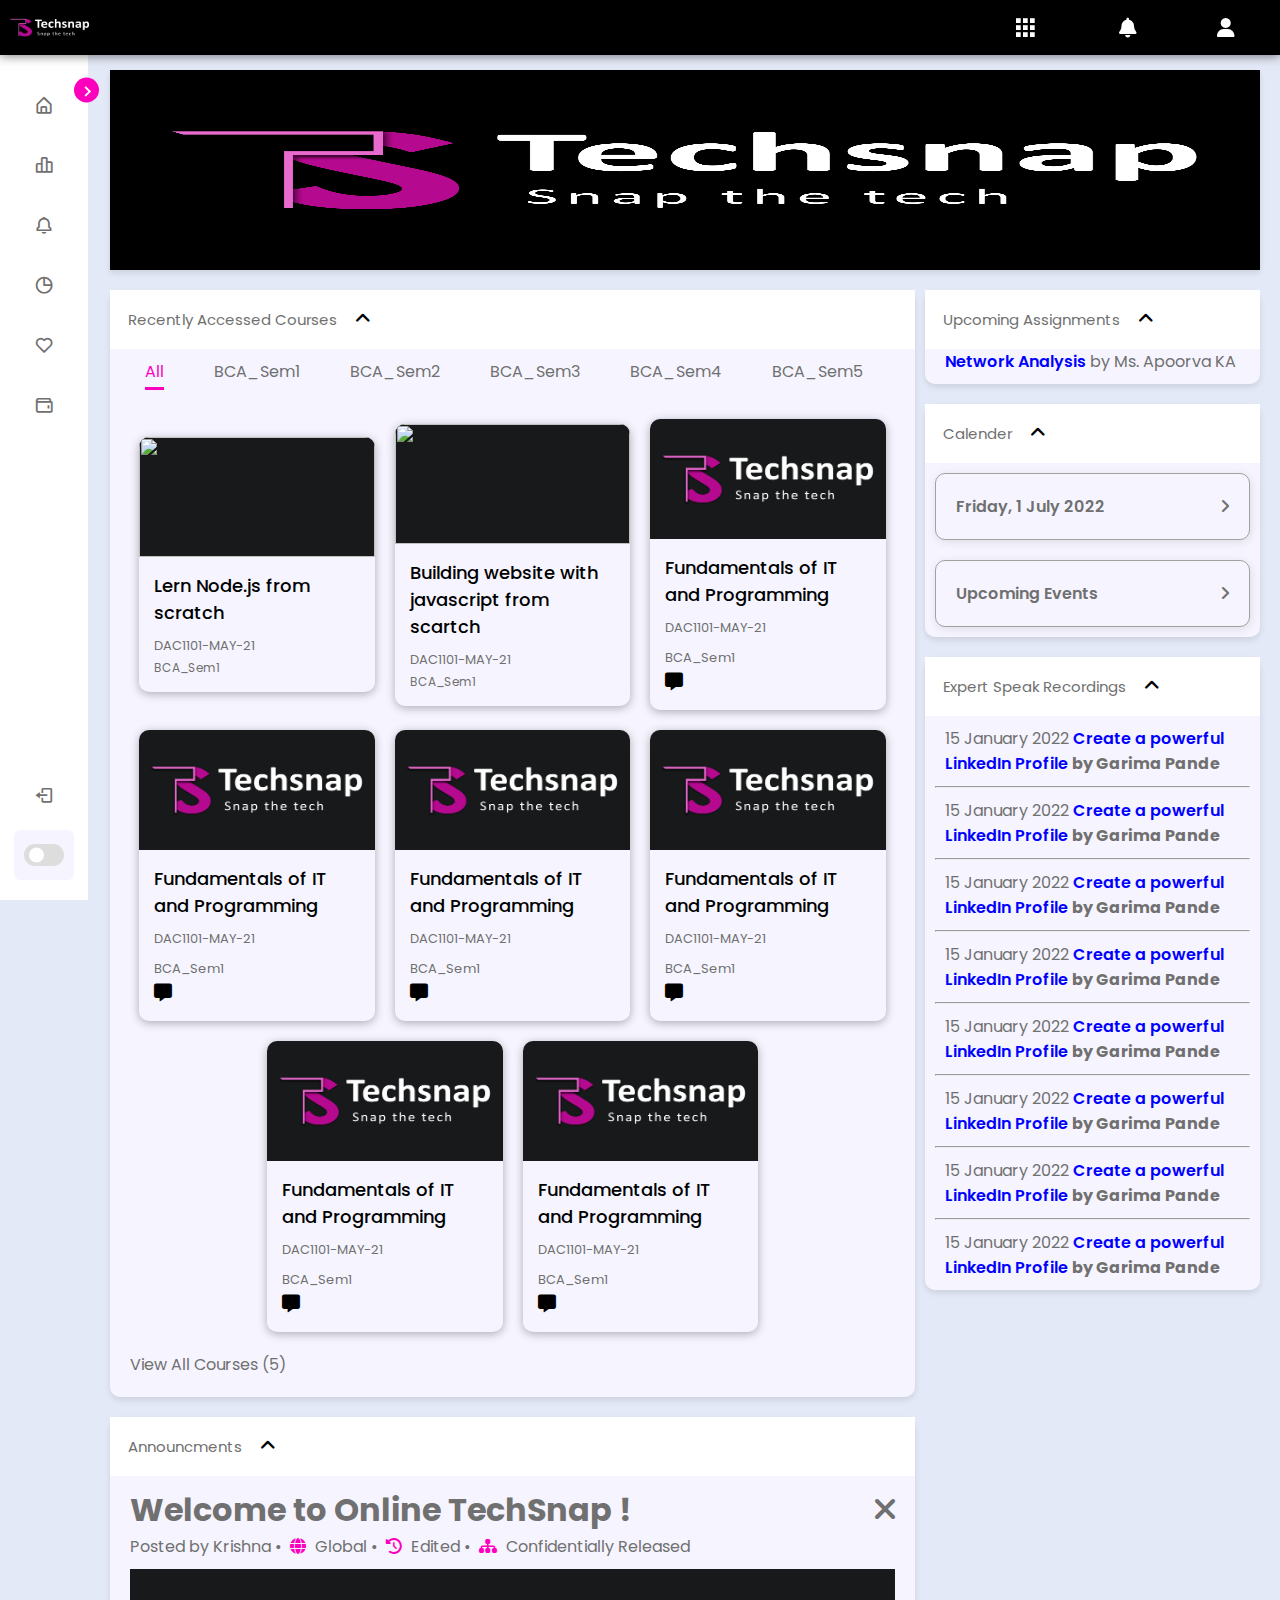
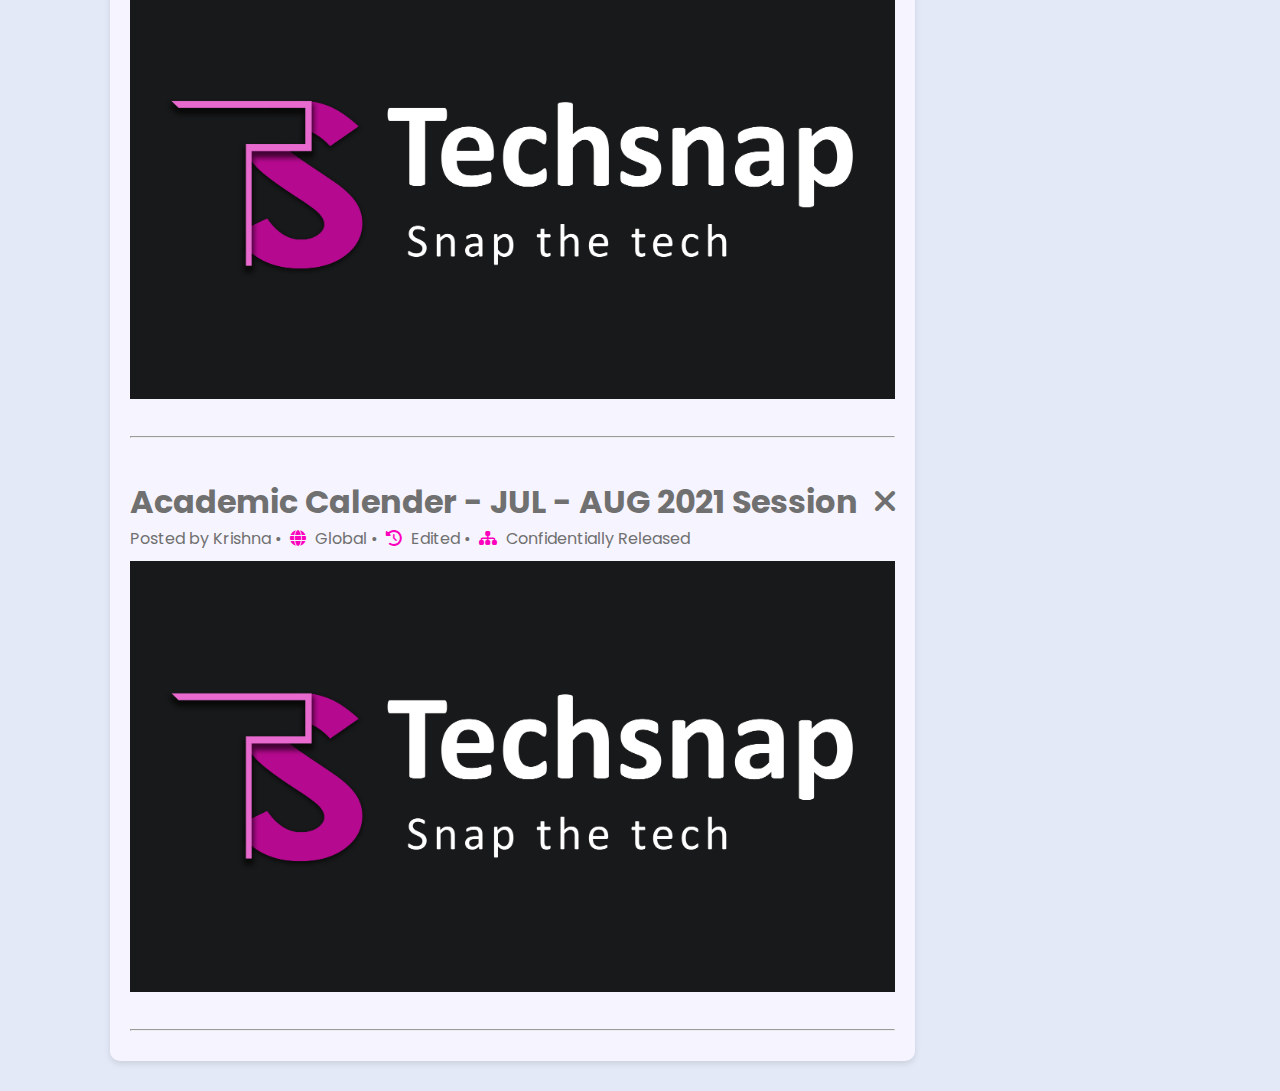
==== commit 7e0a2ff7: "few moew chnages" ====
--- a/index.html
+++ b/index.html
@@ -181,30 +181,23 @@
                             <section id="item1" class="tab-content content-visible">
                                 <div class="course-list">
                                     <div class="course-card">
-                                        <img src="images/logo.png">
-                                        <div class="details">
-                                            <a href="https://vincenzo5k.github.io/TechSnap-Course-Detail-Page/" target="_blank">Fundamentals of IT and Programming</a>
-
-                                            <p>DAC1101-MAY-21</p>
-                                            <p>BCA_Sem1</p>
-
-                                            <div class="message">
-                                                <a href="https://vincenzo5k.github.io/TechSnap-Course-Detail-Page/" target="_blank"><i class="fa-solid fa-message"></i></a>
-                                            </div>
-                                        </div>
-                                    </div>
-
-                                    <div class="course-card">
-                                        <img src="images/logo.png">
-                                        <div class="details">
-                                            <a href="https://vincenzo5k.github.io/TechSnap-Course-Detail-Page/" target="_blank">Fundamentals of IT and Programming</a>
-
-                                            <p>DAC1101-MAY-21</p>
-                                            <p>BCA_Sem1</p>
-
-                                            <div class="message">
-                                                <a href="https://vincenzo5k.github.io/TechSnap-Course-Detail-Page/" target="_blank"><i class="fa-solid fa-message"></i></a>
-                                            </div>
+                                        <img src="https://www.educative.io/cdn-cgi/image/f=auto,fit=cover,w=620/v2api/collection/10370001/6183193425739776/image/5306219095130112">
+                                        <div class="details">
+                                            <a href="https://vincenzo5k.github.io/TechSnap-Course-Detail-Page/" target="_blank">Lern Node.js from scratch</a>
+
+                                            <p>DAC1101-MAY-21</p>
+                                            <p class="spec">BCA_Sem1</p>
+
+                                        </div>
+                                    </div>
+
+                                    <div class="course-card">
+                                        <img src="https://www.educative.io/cdn-cgi/image/f=auto,fit=cover,w=620/v2api/collection/10370001/5397377793392640/image/4676725896380416">
+                                        <div class="details">
+                                            <a href="https://vincenzo5k.github.io/TechSnap-Course-Detail-Page/" target="_blank">Building website with javascript from scartch</a>
+
+                                            <p>DAC1101-MAY-21</p>
+                                            <p class="spec">BCA_Sem1</p>
                                         </div>
                                     </div>
 
--- a/css/style.css
+++ b/css/style.css
@@ -537,7 +537,6 @@
     display: flex;
     flex-direction: column;
     gap: 20px;
-    margin-right: 10px;
 }
 
 /* .main-content -> rightside-content  */
@@ -716,7 +715,7 @@
     width: 100%;
     background-color: #18191a;
     border-radius: 10px 10px 0 0;
-    height: 150px;
+    height: 120px;
 }
 
 .main-content .content .tab-content .course-card .details {
@@ -724,9 +723,9 @@
 }
 
 .main-content .content .tab-content .course-card .details a {
-    font-size: large;
-    font-weight: bold;
-    color: var(--text-color);
+    font-size:18px;
+    font-weight: 500;
+    color: black;
 }
 
 .main-content .content .tab-content .course-card .details a:hover {
@@ -734,7 +733,19 @@
 }
 
 .main-content .content .tab-content .course-card .details p {
-    margin: 10px 0 10px 0;
+    margin-top: 10px;
+    margin-right: 0px;
+    margin-bottom: 0px;
+    margin-left: 0px;
+    font-size: 13px;
+    color: var(--text-color);
+}
+.main-content .content .tab-content .course-card .details .spec {
+    margin-top: 3px;
+    margin-right: 0px;
+    margin-bottom: 0px;
+    margin-left: 0px;
+    font-size: 12px;
     color: var(--text-color);
 }
 
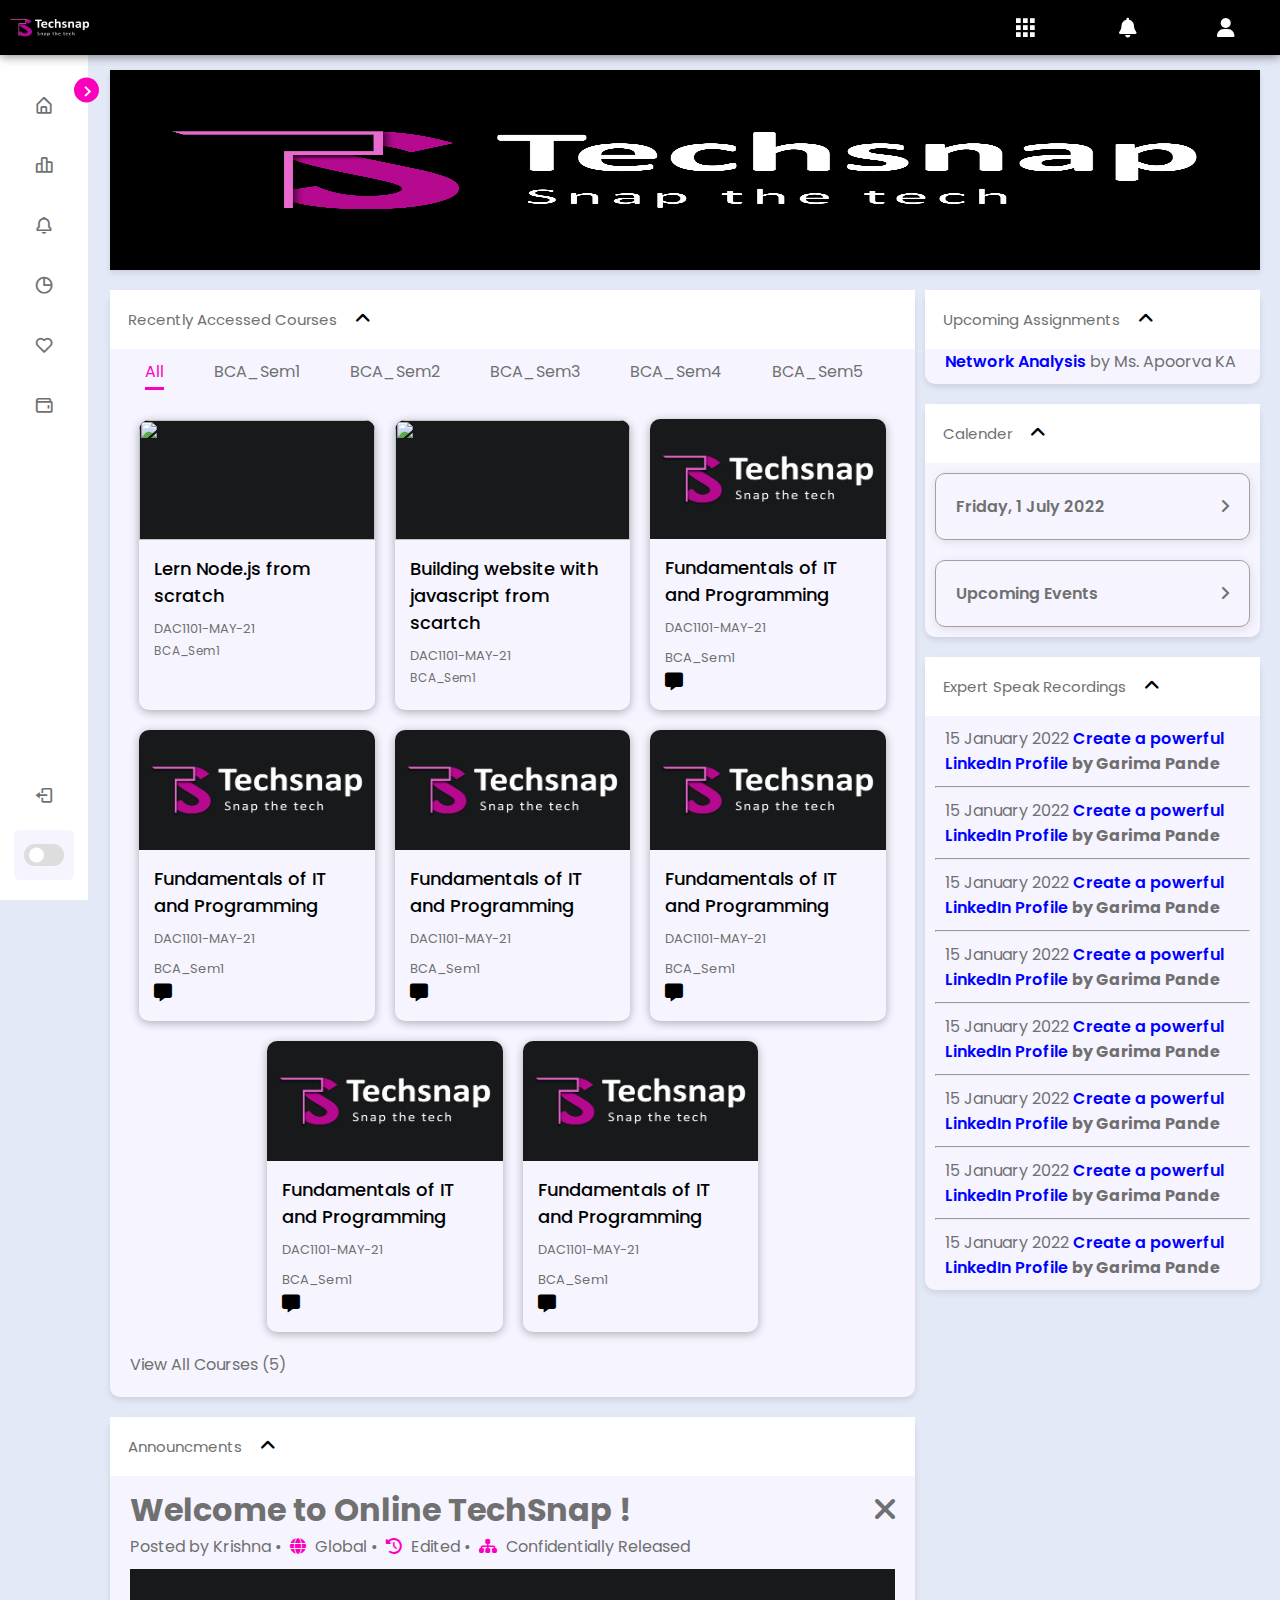
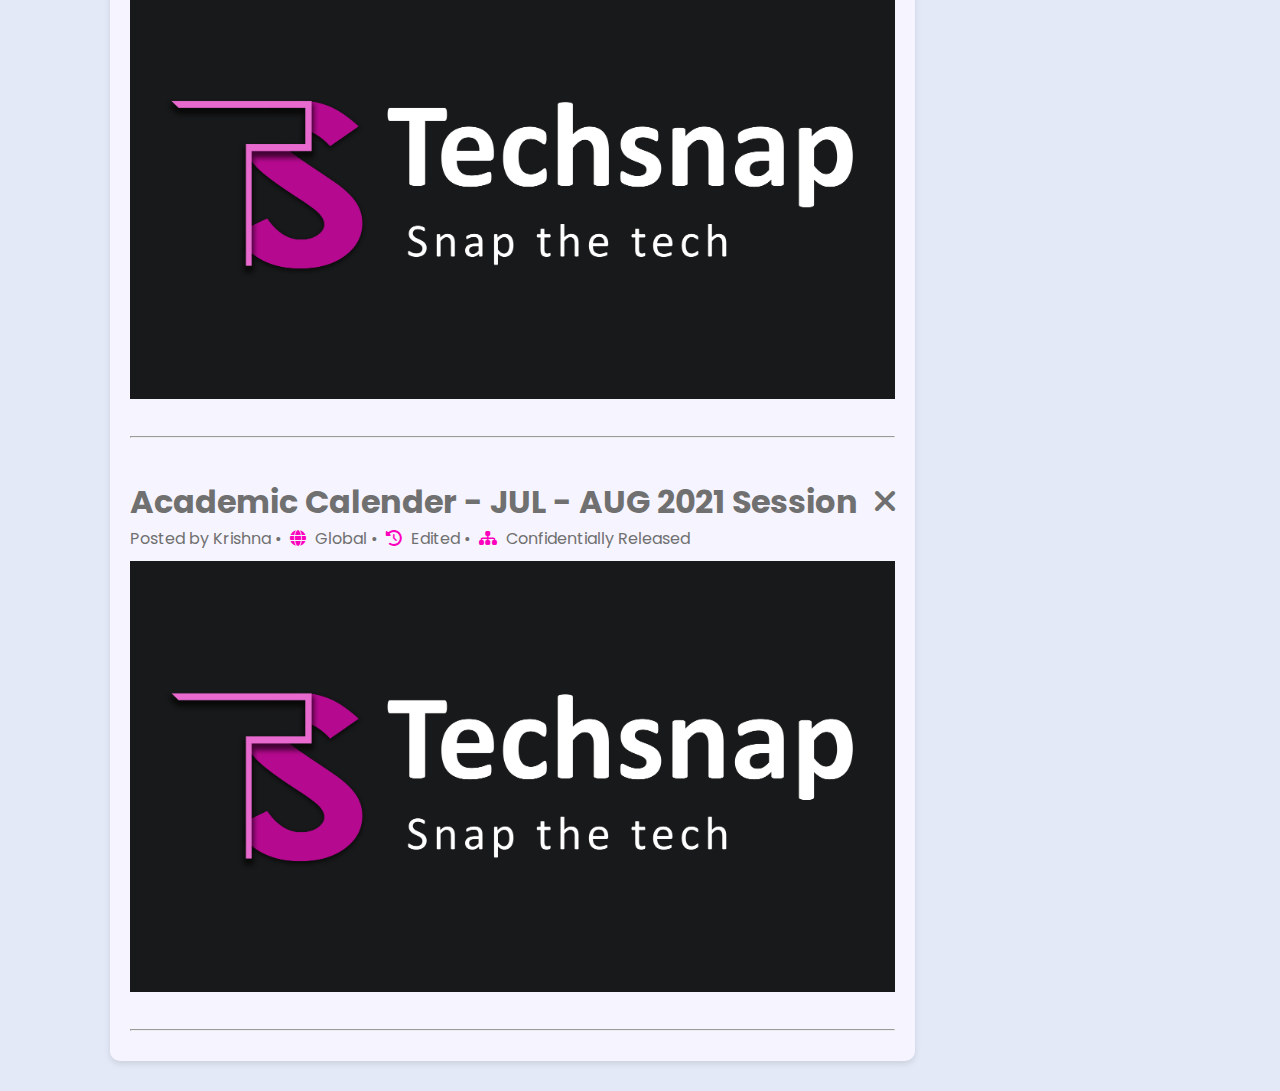
==== commit 92f8d639: "chengaed" ====
--- a/index.html
+++ b/index.html
@@ -56,10 +56,10 @@
             <div class="profile-container">
                 <i id="profile" class="fa-solid fa-user"></i>
                 <div class="dropdown-content">
-                    <a href="#"><span><i class="fa-solid fa-gauge"></i>Dashboard</span></a>
-                    <a href="#"><span><i class="fa-solid fa-table"></i>Grades</span></a>
-                    <a href="#"><span><i class="fa-solid fa-comment"></i>Messages</span></a>
-                    <a href="#"><span><i class="fa-solid fa-wrench"></i>Preferences</span></a>
+                    <a href="#"><span><i class="fa-solid fa-gauge"></i>My account</span></a>
+                    <a href="#"><span><i class="fa-solid fa-table"></i>Techsnap</span></a>
+                    <a href="#"><span><i class="fa-solid fa-comment"></i>Forum</span></a>
+                    <a href="#"><span><i class="fa-solid fa-wrench"></i>chat</span></a>
                     <a href="#"><span><i class="fa-solid fa-arrow-right-from-bracket"></i>Logout</span></a>
                   </div>
             </div>
--- a/css/style.css
+++ b/css/style.css
@@ -666,7 +666,7 @@
 
 /* Handle */
 ::-webkit-scrollbar-thumb {
-    background: var(--primary-color);
+    background: var(--text-color);
     border-radius: 10px;
 }
 
@@ -704,10 +704,18 @@
 }
 
 .main-content .content .tab-content .course-card {
+    cursor: pointer;
     width: 250px;
+    min-height: 290px;
     margin: 10px;
     border-radius: 10px;
     box-shadow: 0px 2px 10px 0px rgb(0 0 0 / 30%);
+}
+
+.main-content .content .tab-content .course-card:hover {
+    transform: translateY(-10px);
+    transition: var(--tran-05);
+    box-shadow: 0px 5px 15px 0px rgb(0 0 0 / 50%);
 }
 
 .main-content .content .tab-content .course-card img {
@@ -728,10 +736,6 @@
     color: black;
 }
 
-.main-content .content .tab-content .course-card .details a:hover {
-    color: var(--primary-color);
-}
-
 .main-content .content .tab-content .course-card .details p {
     margin-top: 10px;
     margin-right: 0px;
@@ -1107,7 +1111,7 @@
     }
 
     .main-content .content .tab-content .course-card {
-        width: 45%;
+        width: 40%;
     }
 
     .main-content .collapsible {
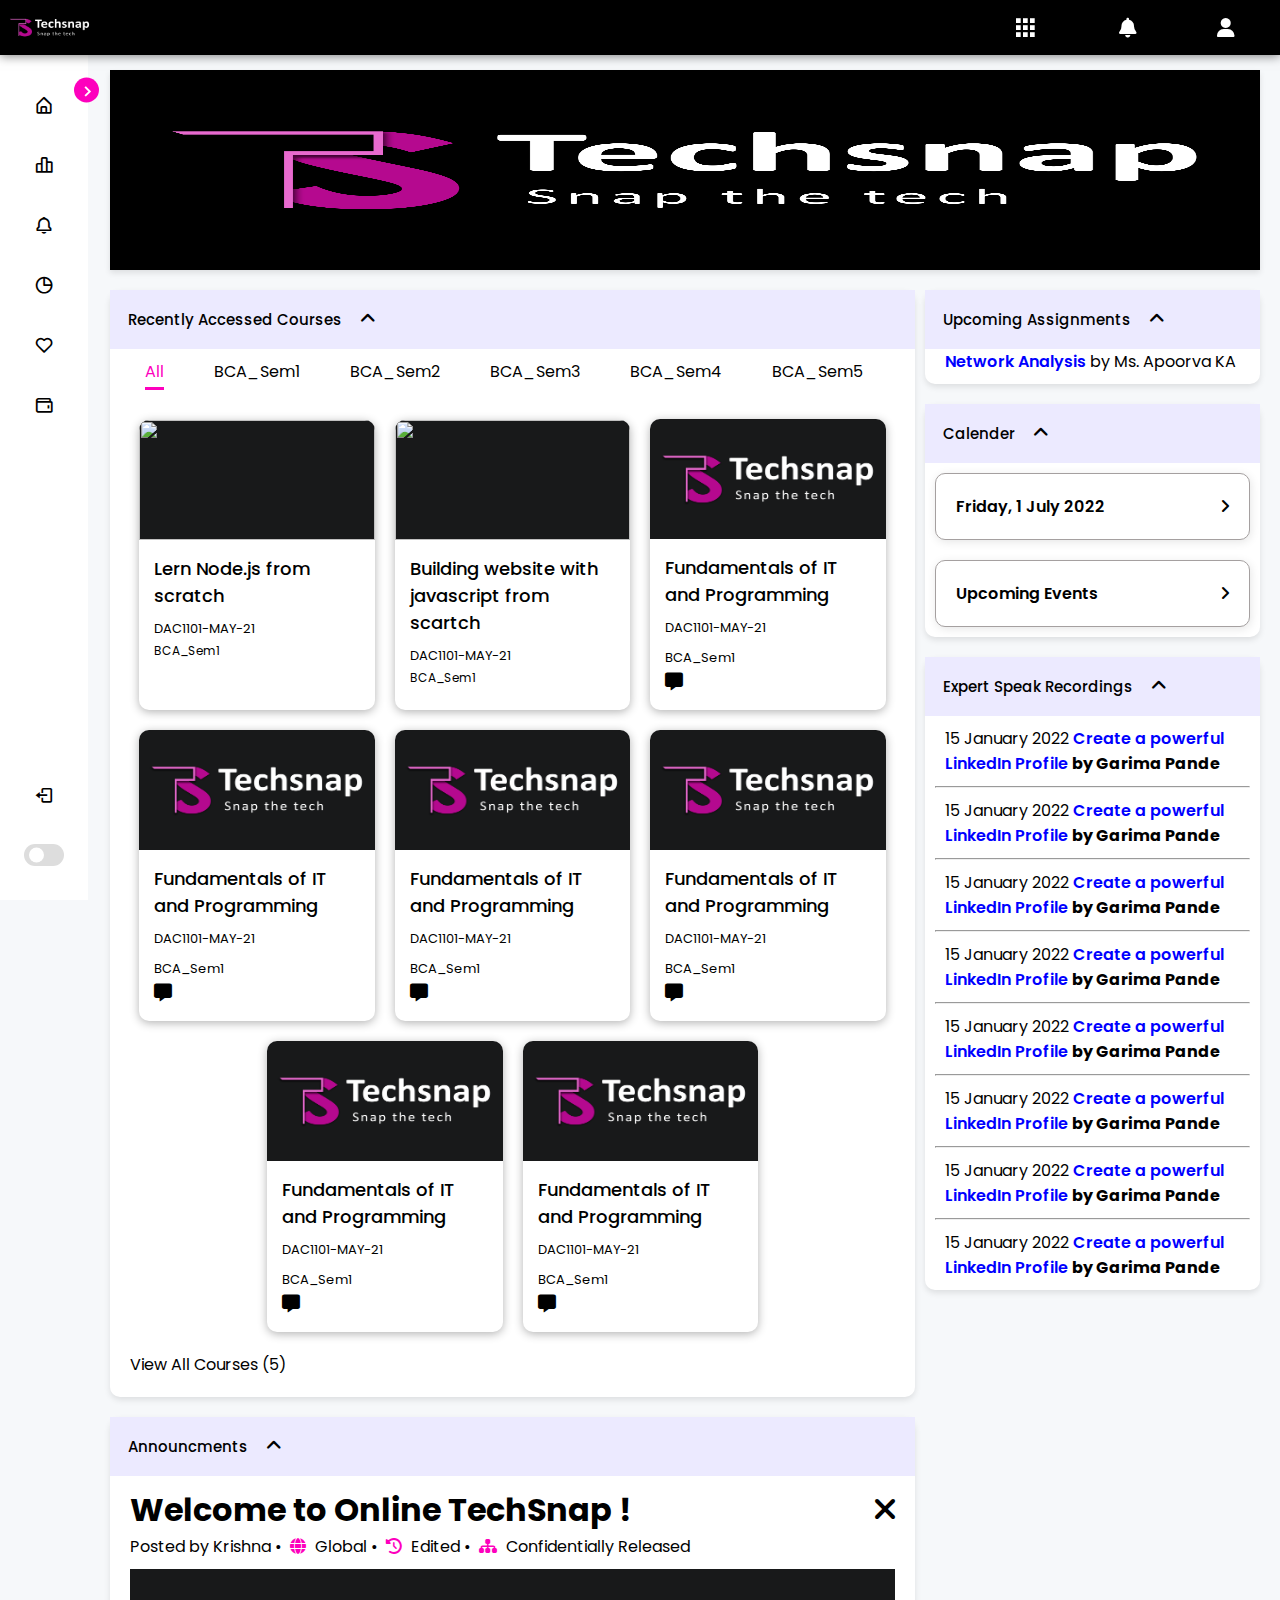
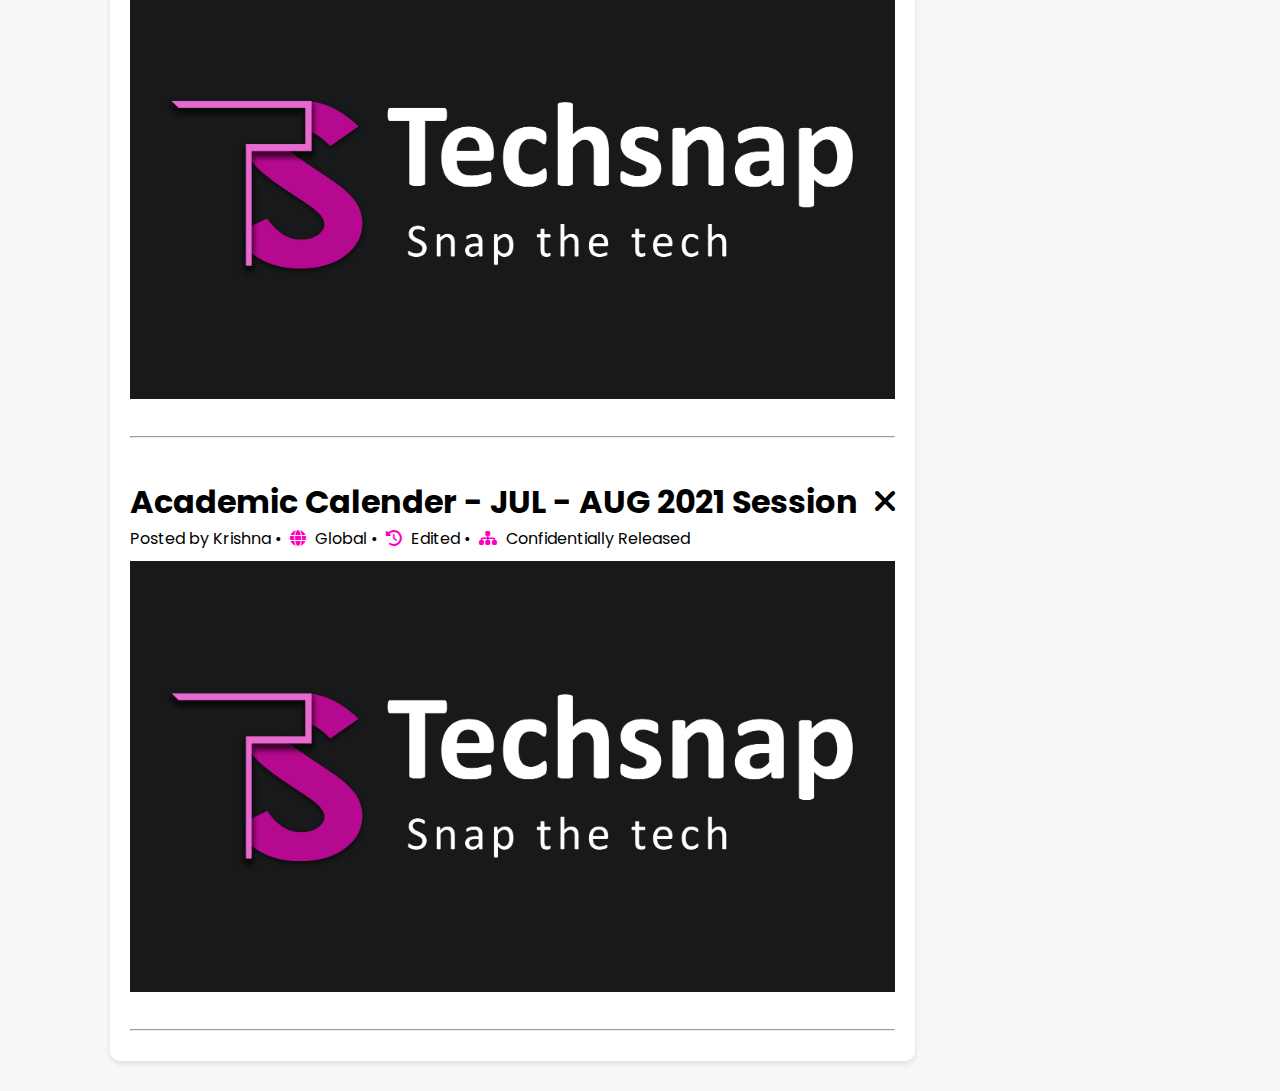
==== commit 053f70e1: "chengaed" ====
--- a/index.html
+++ b/index.html
@@ -56,10 +56,10 @@
             <div class="profile-container">
                 <i id="profile" class="fa-solid fa-user"></i>
                 <div class="dropdown-content">
-                    <a href="#"><span><i class="fa-solid fa-gauge"></i>My account</span></a>
-                    <a href="#"><span><i class="fa-solid fa-table"></i>Techsnap</span></a>
-                    <a href="#"><span><i class="fa-solid fa-comment"></i>Forum</span></a>
-                    <a href="#"><span><i class="fa-solid fa-wrench"></i>chat</span></a>
+                    <a href="#"><span><i class="fa-solid fa-gauge"></i>Dashboard</span></a>
+                    <a href="#"><span><i class="fa-solid fa-table"></i>Grades</span></a>
+                    <a href="#"><span><i class="fa-solid fa-comment"></i>Messages</span></a>
+                    <a href="#"><span><i class="fa-solid fa-wrench"></i>Preferences</span></a>
                     <a href="#"><span><i class="fa-solid fa-arrow-right-from-bracket"></i>Logout</span></a>
                   </div>
             </div>
@@ -158,7 +158,7 @@
                 <div class="leftside-content">
                     <div class="my-courses-container">
                         <button type="button" class="collapsible">Recently Accessed Courses
-                            <span><i class="fa-solid fa-angle-down"></i>
+                            <span class="buttonheader"><i class="fa-solid fa-angle-down"></i>
                                 <i class="fa-solid fa-angle-up"></i></span>
                         </button>
                         <section class="content">
--- a/css/style.css
+++ b/css/style.css
@@ -10,12 +10,13 @@
 
 :root {
     /* ===== Colors ===== */
-    --body-color: #E4E9F7;
+    --body-color:rgb(246,248,250);
     --sidebar-color: #FFF;
     --primary-color: #fd00bd;
-    --primary-color-light: #F6F5FF;
+    --primary-color-light: white;
     --toggle-color: #DDD;
-    --text-color: #707070;
+    --text-color: #000000;
+    --banner-heading:#eceaff;
 
     /* ====== Transition ====== */
     --tran-02: all 0.2s ease;
@@ -102,6 +103,7 @@
     position: relative;
     display: inline-block;
   }
+
 
   .right-header .profile-container .dropdown-content {
     display: none;
@@ -599,7 +601,7 @@
 
 /* collapsable cards */
 .main-content .collapsible {
-    background: var(--sidebar-color);
+    background: var(--banner-heading);
     color: var(--text-color);
     cursor: pointer;
     padding: 18px;
@@ -608,14 +610,9 @@
     text-align: left;
     outline: none;
     font-size: 15px;
-}
-
-.main-content .collapsible .active,
-.main-content .collapsible:hover {
-    background-color: var(--primary-color);
-    color: white;
-    font-weight: bold;
-}
+    font-weight:500 ;
+}
+
 
 .main-content .content {
     width: 100%;
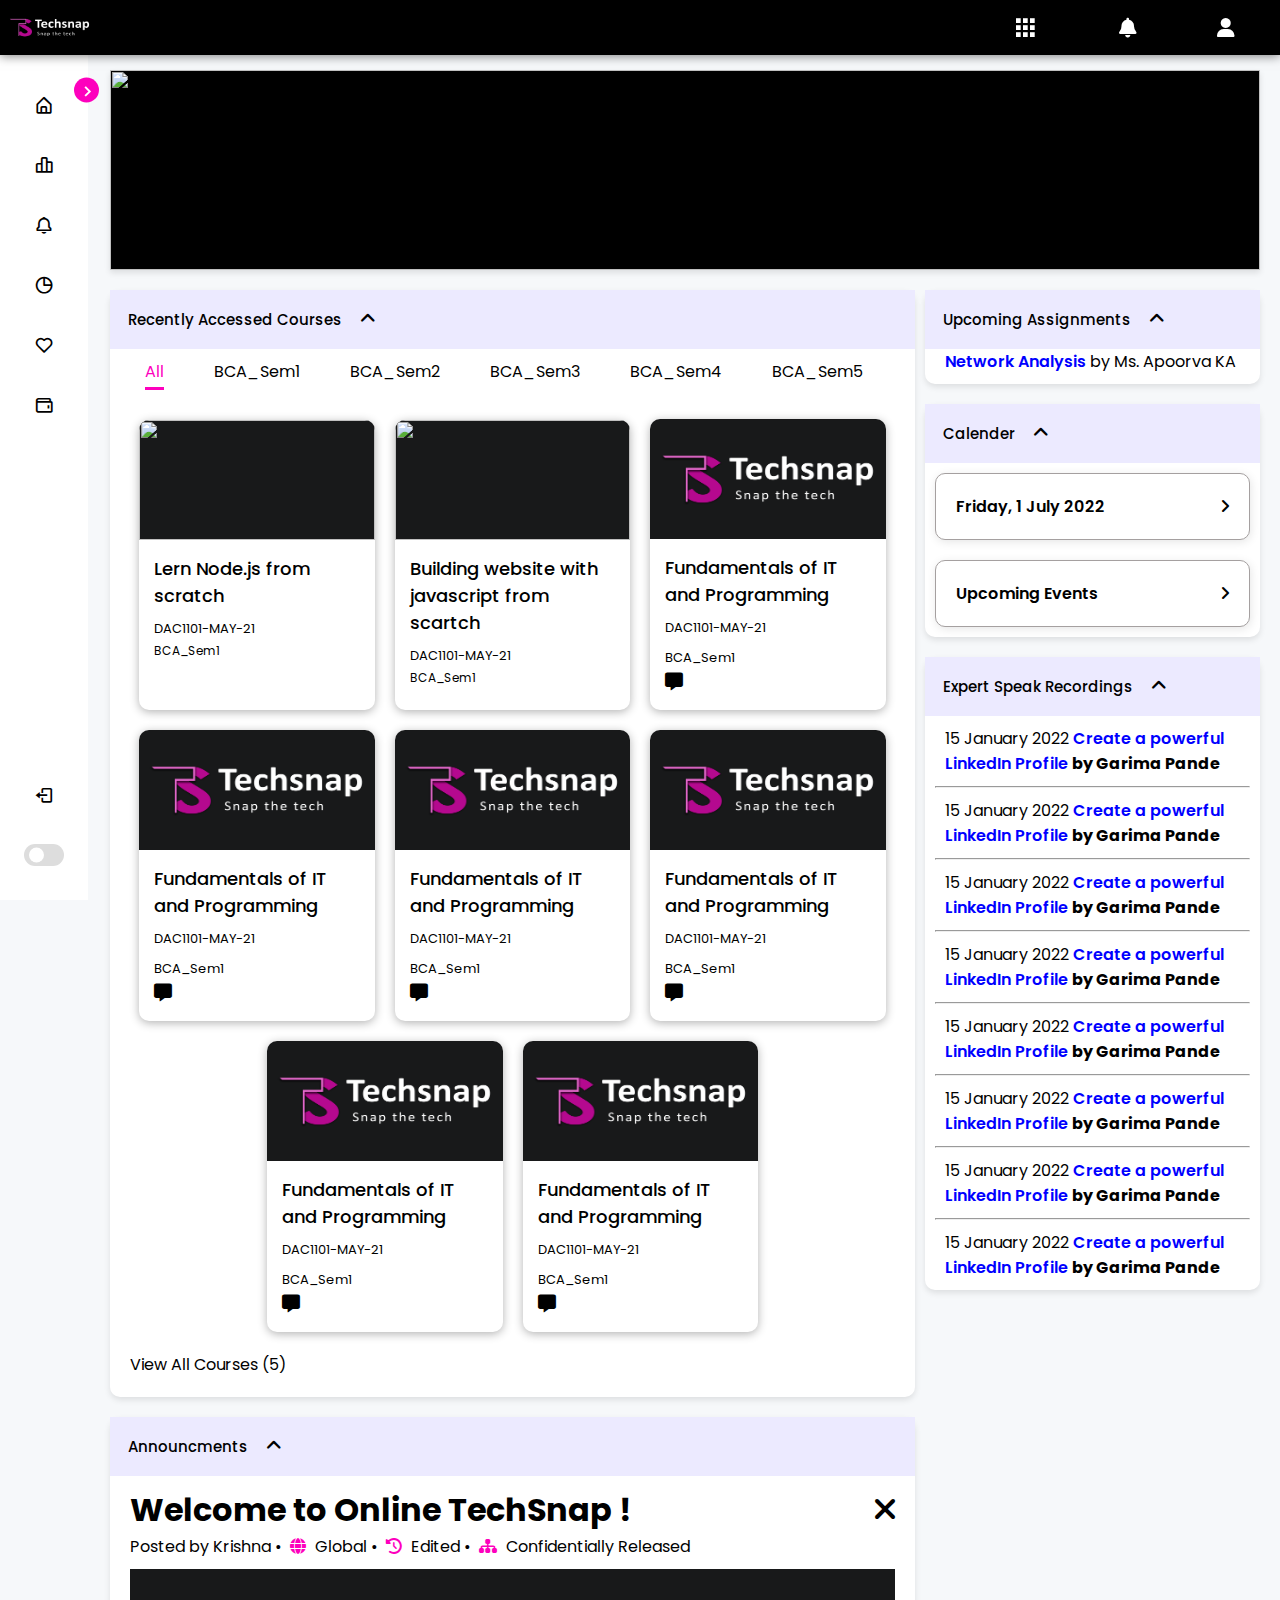
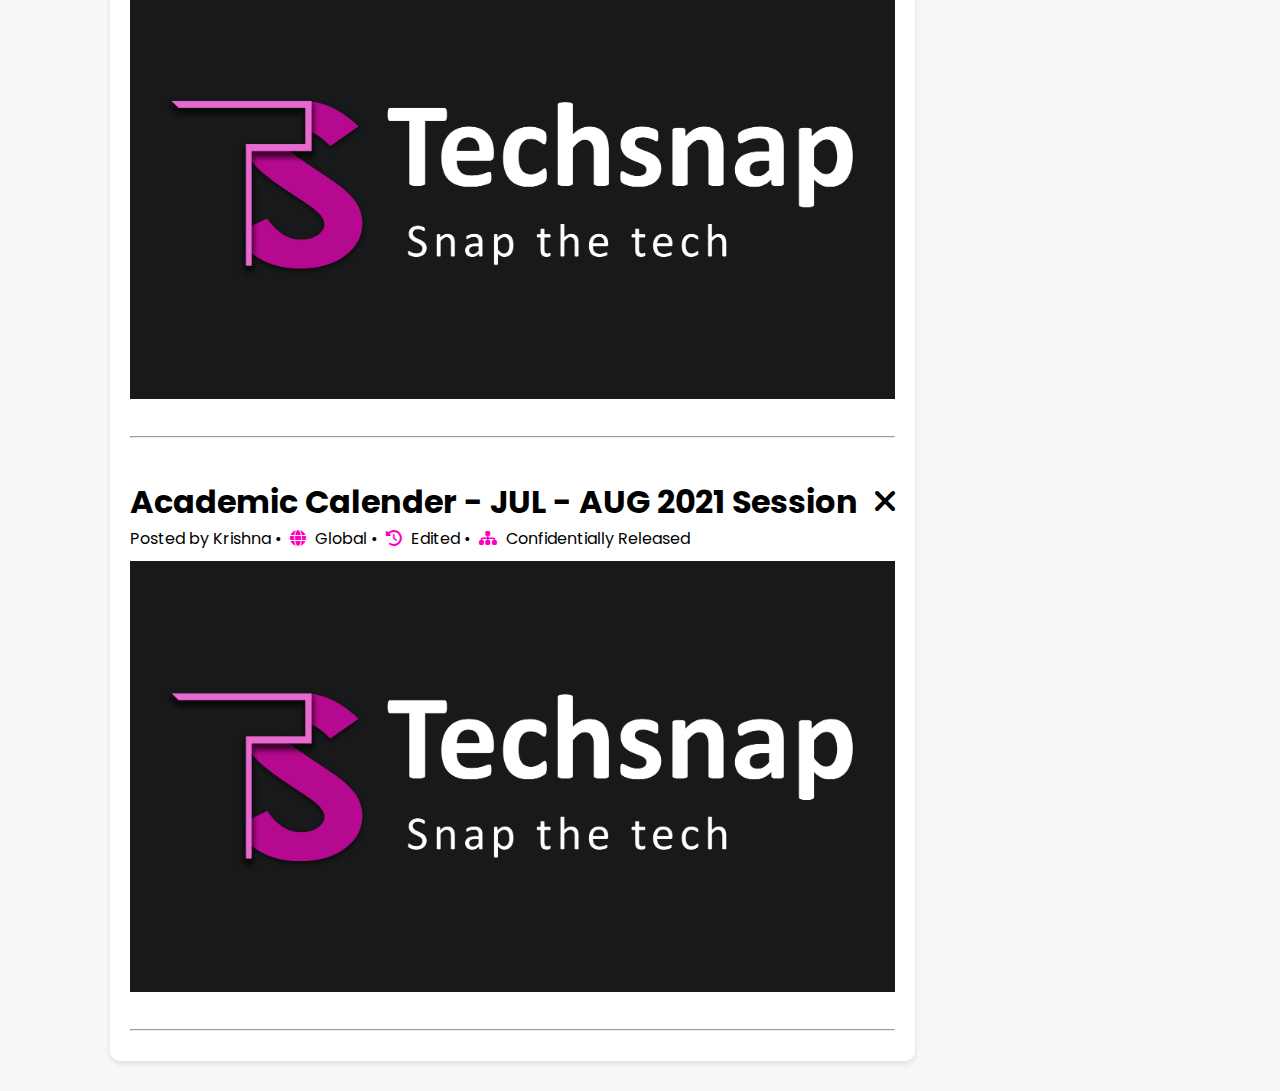
==== commit 2fda3a49: "added new files" ====
--- a/index.html
+++ b/index.html
@@ -138,7 +138,7 @@
                             <i class='bx bx-moon icon moon'></i>
                             <i class='bx bx-sun icon sun'></i>
                         </div>
-                        <span class="mode-text text">Dark mode</span>
+                        <span class="mode-text text">Dark</span>
 
                         <div class="toggle-switch">
                             <span class="switch"></span>
@@ -151,7 +151,7 @@
 
         <section class="home">
             <div class="img-banner">
-                <img src="images/logo.png" alt="" srcset="">
+                <img src="https://i.pinimg.com/originals/8b/aa/5b/8baa5bb80ce306685aa46505ed299153.png" alt="" srcset="">
             </div>
 
             <div class="main-content">
@@ -183,7 +183,7 @@
                                     <div class="course-card">
                                         <img src="https://www.educative.io/cdn-cgi/image/f=auto,fit=cover,w=620/v2api/collection/10370001/6183193425739776/image/5306219095130112">
                                         <div class="details">
-                                            <a href="https://vincenzo5k.github.io/TechSnap-Course-Detail-Page/" target="_blank">Lern Node.js from scratch</a>
+                                            <a href="course_detail.html" target="_blank">Lern Node.js from scratch</a>
 
                                             <p>DAC1101-MAY-21</p>
                                             <p class="spec">BCA_Sem1</p>
@@ -194,7 +194,7 @@
                                     <div class="course-card">
                                         <img src="https://www.educative.io/cdn-cgi/image/f=auto,fit=cover,w=620/v2api/collection/10370001/5397377793392640/image/4676725896380416">
                                         <div class="details">
-                                            <a href="https://vincenzo5k.github.io/TechSnap-Course-Detail-Page/" target="_blank">Building website with javascript from scartch</a>
+                                            <a href="course_detail.html" target="_blank">Building website with javascript from scartch</a>
 
                                             <p>DAC1101-MAY-21</p>
                                             <p class="spec">BCA_Sem1</p>
@@ -204,83 +204,83 @@
                                     <div class="course-card">
                                         <img src="images/logo.png">
                                         <div class="details">
-                                            <a href="https://vincenzo5k.github.io/TechSnap-Course-Detail-Page/" target="_blank">Fundamentals of IT and Programming</a>
-
-                                            <p>DAC1101-MAY-21</p>
-                                            <p>BCA_Sem1</p>
-
-                                            <div class="message">
-                                                <a href="https://vincenzo5k.github.io/TechSnap-Course-Detail-Page/" target="_blank"><i class="fa-solid fa-message"></i></a>
-                                            </div>
-                                        </div>
-                                    </div>
-
-                                    <div class="course-card">
-                                        <img src="images/logo.png">
-                                        <div class="details">
-                                            <a href="https://vincenzo5k.github.io/TechSnap-Course-Detail-Page/" target="_blank">Fundamentals of IT and Programming</a>
-
-                                            <p>DAC1101-MAY-21</p>
-                                            <p>BCA_Sem1</p>
-
-                                            <div class="message">
-                                                <a href="https://vincenzo5k.github.io/TechSnap-Course-Detail-Page/" target="_blank"><i class="fa-solid fa-message"></i></a>
-                                            </div>
-                                        </div>
-                                    </div>
-
-                                    <div class="course-card">
-                                        <img src="images/logo.png">
-                                        <div class="details">
-                                            <a href="https://vincenzo5k.github.io/TechSnap-Course-Detail-Page/" target="_blank">Fundamentals of IT and Programming</a>
-
-                                            <p>DAC1101-MAY-21</p>
-                                            <p>BCA_Sem1</p>
-
-                                            <div class="message">
-                                                <a href="https://vincenzo5k.github.io/TechSnap-Course-Detail-Page/" target="_blank"><i class="fa-solid fa-message"></i></a>
-                                            </div>
-                                        </div>
-                                    </div>
-
-                                    <div class="course-card">
-                                        <img src="images/logo.png">
-                                        <div class="details">
-                                            <a href="https://vincenzo5k.github.io/TechSnap-Course-Detail-Page/" target="_blank">Fundamentals of IT and Programming</a>
-
-                                            <p>DAC1101-MAY-21</p>
-                                            <p>BCA_Sem1</p>
-
-                                            <div class="message">
-                                                <a href="https://vincenzo5k.github.io/TechSnap-Course-Detail-Page/" target="_blank"><i class="fa-solid fa-message"></i></a>
-                                            </div>
-                                        </div>
-                                    </div>
-
-                                    <div class="course-card">
-                                        <img src="images/logo.png">
-                                        <div class="details">
-                                            <a href="https://vincenzo5k.github.io/TechSnap-Course-Detail-Page/" target="_blank">Fundamentals of IT and Programming</a>
-
-                                            <p>DAC1101-MAY-21</p>
-                                            <p>BCA_Sem1</p>
-
-                                            <div class="message">
-                                                <a href="https://vincenzo5k.github.io/TechSnap-Course-Detail-Page/" target="_blank"><i class="fa-solid fa-message"></i></a>
-                                            </div>
-                                        </div>
-                                    </div>
-
-                                    <div class="course-card">
-                                        <img src="images/logo.png">
-                                        <div class="details">
-                                            <a href="https://vincenzo5k.github.io/TechSnap-Course-Detail-Page/" target="_blank">Fundamentals of IT and Programming</a>
-
-                                            <p>DAC1101-MAY-21</p>
-                                            <p>BCA_Sem1</p>
-
-                                            <div class="message">
-                                                <a href="https://vincenzo5k.github.io/TechSnap-Course-Detail-Page/" target="_blank"><i class="fa-solid fa-message"></i></a>
+                                            <a href="course_detail.html" target="_blank">Fundamentals of IT and Programming</a>
+
+                                            <p>DAC1101-MAY-21</p>
+                                            <p>BCA_Sem1</p>
+
+                                            <div class="message">
+                                                <a href="course_detail.html" target="_blank"><i class="fa-solid fa-message"></i></a>
+                                            </div>
+                                        </div>
+                                    </div>
+
+                                    <div class="course-card">
+                                        <img src="images/logo.png">
+                                        <div class="details">
+                                            <a href="course_detail.html" target="_blank">Fundamentals of IT and Programming</a>
+
+                                            <p>DAC1101-MAY-21</p>
+                                            <p>BCA_Sem1</p>
+
+                                            <div class="message">
+                                                <a href="course_detail.html" target="_blank"><i class="fa-solid fa-message"></i></a>
+                                            </div>
+                                        </div>
+                                    </div>
+
+                                    <div class="course-card">
+                                        <img src="images/logo.png">
+                                        <div class="details">
+                                            <a href="course_detail.html" target="_blank">Fundamentals of IT and Programming</a>
+
+                                            <p>DAC1101-MAY-21</p>
+                                            <p>BCA_Sem1</p>
+
+                                            <div class="message">
+                                                <a href="course_detail.html" target="_blank"><i class="fa-solid fa-message"></i></a>
+                                            </div>
+                                        </div>
+                                    </div>
+
+                                    <div class="course-card">
+                                        <img src="images/logo.png">
+                                        <div class="details">
+                                            <a href="course_detail.html" target="_blank">Fundamentals of IT and Programming</a>
+
+                                            <p>DAC1101-MAY-21</p>
+                                            <p>BCA_Sem1</p>
+
+                                            <div class="message">
+                                                <a href="course_detail.html" target="_blank"><i class="fa-solid fa-message"></i></a>
+                                            </div>
+                                        </div>
+                                    </div>
+
+                                    <div class="course-card">
+                                        <img src="images/logo.png">
+                                        <div class="details">
+                                            <a href="course_detail.html" target="_blank">Fundamentals of IT and Programming</a>
+
+                                            <p>DAC1101-MAY-21</p>
+                                            <p>BCA_Sem1</p>
+
+                                            <div class="message">
+                                                <a href="course_detail.html" target="_blank"><i class="fa-solid fa-message"></i></a>
+                                            </div>
+                                        </div>
+                                    </div>
+
+                                    <div class="course-card">
+                                        <img src="images/logo.png">
+                                        <div class="details">
+                                            <a href="course_detail.html" target="_blank">Fundamentals of IT and Programming</a>
+
+                                            <p>DAC1101-MAY-21</p>
+                                            <p>BCA_Sem1</p>
+
+                                            <div class="message">
+                                                <a href="course_detail.html" target="_blank"><i class="fa-solid fa-message"></i></a>
                                             </div>
                                         </div>
                                     </div>
@@ -288,7 +288,7 @@
                                 </div>
 
                                 <div class="bottom-view-more">
-                                    <a href="https://vincenzo5k.github.io/TechSnap-Course-Detail-Page/" target="_blank">View All Courses (<span class="courses-count">5</span>)</a>
+                                    <a href="course_detail.html" target="_blank">View All Courses (<span class="courses-count">5</span>)</a>
                                 </div>
                             </section>
 
@@ -297,13 +297,13 @@
                                 <div class="course-card">
                                     <img src="images/logo.png">
                                     <div class="details">
-                                        <a href="https://vincenzo5k.github.io/TechSnap-Course-Detail-Page/" target="_blank">Fundamentals of IT and Programming</a>
+                                        <a href="course_detail.html" target="_blank">Fundamentals of IT and Programming</a>
 
                                         <p>DAC1101-MAY-21</p>
                                         <p>BCA_Sem1</p>
 
                                         <div class="message">
-                                            <a href="https://vincenzo5k.github.io/TechSnap-Course-Detail-Page/" target="_blank"><i class="fa-solid fa-message"></i></a>
+                                            <a href="course_detail.html" target="_blank"><i class="fa-solid fa-message"></i></a>
                                         </div>
                                     </div>
                                 </div>
@@ -311,13 +311,13 @@
                                 <div class="course-card">
                                     <img src="images/logo.png">
                                     <div class="details">
-                                        <a href="https://vincenzo5k.github.io/TechSnap-Course-Detail-Page/" target="_blank">Fundamentals of IT and Programming</a>
+                                        <a href="course_detail.html" target="_blank">Fundamentals of IT and Programming</a>
 
                                         <p>DAC1101-MAY-21</p>
                                         <p>BCA_Sem1</p>
 
                                         <div class="message">
-                                            <a href="https://vincenzo5k.github.io/TechSnap-Course-Detail-Page/" target="_blank"><i class="fa-solid fa-message"></i></a>
+                                            <a href="course_detail.html" target="_blank"><i class="fa-solid fa-message"></i></a>
                                         </div>
                                     </div>
                                 </div>
@@ -325,13 +325,13 @@
                                 <div class="course-card">
                                     <img src="images/logo.png">
                                     <div class="details">
-                                        <a href="https://vincenzo5k.github.io/TechSnap-Course-Detail-Page/" target="_blank">Fundamentals of IT and Programming</a>
+                                        <a href="course_detail.html" target="_blank">Fundamentals of IT and Programming</a>
 
                                         <p>DAC1101-MAY-21</p>
                                         <p>BCA_Sem1</p>
 
                                         <div class="message">
-                                            <a href="https://vincenzo5k.github.io/TechSnap-Course-Detail-Page/" target="_blank"><i class="fa-solid fa-message"></i></a>
+                                            <a href="course_detail.html" target="_blank"><i class="fa-solid fa-message"></i></a>
                                         </div>
                                     </div>
                                 </div>
@@ -339,13 +339,13 @@
                                 <div class="course-card">
                                     <img src="images/logo.png">
                                     <div class="details">
-                                        <a href="https://vincenzo5k.github.io/TechSnap-Course-Detail-Page/" target="_blank">Fundamentals of IT and Programming</a>
+                                        <a href="course_detail.html" target="_blank">Fundamentals of IT and Programming</a>
 
                                         <p>DAC1101-MAY-21</p>
                                         <p>BCA_Sem1</p>
 
                                         <div class="message">
-                                            <a href="https://vincenzo5k.github.io/TechSnap-Course-Detail-Page/" target="_blank"><i class="fa-solid fa-message"></i></a>
+                                            <a href="course_detail.html" target="_blank"><i class="fa-solid fa-message"></i></a>
                                         </div>
                                     </div>
                                 </div>
@@ -353,13 +353,13 @@
                                 <div class="course-card">
                                     <img src="images/logo.png">
                                     <div class="details">
-                                        <a href="https://vincenzo5k.github.io/TechSnap-Course-Detail-Page/" target="_blank">Fundamentals of IT and Programming</a>
+                                        <a href="course_detail.html" target="_blank">Fundamentals of IT and Programming</a>
 
                                         <p>DAC1101-MAY-21</p>
                                         <p>BCA_Sem1</p>
 
                                         <div class="message">
-                                            <a href="https://vincenzo5k.github.io/TechSnap-Course-Detail-Page/" target="_blank"><i class="fa-solid fa-message"></i></a>
+                                            <a href="course_detail.html" target="_blank"><i class="fa-solid fa-message"></i></a>
                                         </div>
                                     </div>
                                 </div>
@@ -367,7 +367,7 @@
                             </div>
 
                             <div class="bottom-view-more">
-                                <a href="https://vincenzo5k.github.io/TechSnap-Course-Detail-Page/" target="_blank">View All Courses (<span class="courses-count">5</span>)</a>
+                                <a href="course_detail.html" target="_blank">View All Courses (<span class="courses-count">5</span>)</a>
                             </div>
                             </section>
 
@@ -376,48 +376,48 @@
                                     <div class="course-card">
                                         <img src="images/logo.png">
                                         <div class="details">
-                                            <a href="https://vincenzo5k.github.io/TechSnap-Course-Detail-Page/" target="_blank">Fundamentals of IT and Programming</a>
-
-                                            <p>DAC1101-MAY-21</p>
-                                            <p>BCA_Sem1</p>
-
-                                            <div class="message">
-                                                <a href="https://vincenzo5k.github.io/TechSnap-Course-Detail-Page/" target="_blank"><i class="fa-solid fa-message"></i></a>
-                                            </div>
-                                        </div>
-                                    </div>
-
-                                    <div class="course-card">
-                                        <img src="images/logo.png">
-                                        <div class="details">
-                                            <a href="https://vincenzo5k.github.io/TechSnap-Course-Detail-Page/" target="_blank">Fundamentals of IT and Programming</a>
-
-                                            <p>DAC1101-MAY-21</p>
-                                            <p>BCA_Sem1</p>
-
-                                            <div class="message">
-                                                <a href="https://vincenzo5k.github.io/TechSnap-Course-Detail-Page/" target="_blank"><i class="fa-solid fa-message"></i></a>
-                                            </div>
-                                        </div>
-                                    </div>
-
-                                    <div class="course-card">
-                                        <img src="images/logo.png">
-                                        <div class="details">
-                                            <a href="https://vincenzo5k.github.io/TechSnap-Course-Detail-Page/" target="_blank">Fundamentals of IT and Programming</a>
-
-                                            <p>DAC1101-MAY-21</p>
-                                            <p>BCA_Sem1</p>
-
-                                            <div class="message">
-                                                <a href="https://vincenzo5k.github.io/TechSnap-Course-Detail-Page/" target="_blank"><i class="fa-solid fa-message"></i></a>
+                                            <a href="course_detail.html" target="_blank">Fundamentals of IT and Programming</a>
+
+                                            <p>DAC1101-MAY-21</p>
+                                            <p>BCA_Sem1</p>
+
+                                            <div class="message">
+                                                <a href="course_detail.html" target="_blank"><i class="fa-solid fa-message"></i></a>
+                                            </div>
+                                        </div>
+                                    </div>
+
+                                    <div class="course-card">
+                                        <img src="images/logo.png">
+                                        <div class="details">
+                                            <a href="course_detail.html" target="_blank">Fundamentals of IT and Programming</a>
+
+                                            <p>DAC1101-MAY-21</p>
+                                            <p>BCA_Sem1</p>
+
+                                            <div class="message">
+                                                <a href="course_detail.html" target="_blank"><i class="fa-solid fa-message"></i></a>
+                                            </div>
+                                        </div>
+                                    </div>
+
+                                    <div class="course-card">
+                                        <img src="images/logo.png">
+                                        <div class="details">
+                                            <a href="course_detail.html" target="_blank">Fundamentals of IT and Programming</a>
+
+                                            <p>DAC1101-MAY-21</p>
+                                            <p>BCA_Sem1</p>
+
+                                            <div class="message">
+                                                <a href="course_detail.html" target="_blank"><i class="fa-solid fa-message"></i></a>
                                             </div>
                                         </div>
                                     </div>
                                 </div>
 
                                 <div class="bottom-view-more">
-                                    <a href="https://vincenzo5k.github.io/TechSnap-Course-Detail-Page/" target="_blank">View All Courses (<span class="courses-count">5</span>)</a>
+                                    <a href="course_detail.html" target="_blank">View All Courses (<span class="courses-count">5</span>)</a>
                                 </div>
                             </section>
 
@@ -426,62 +426,62 @@
                                     <div class="course-card">
                                         <img src="images/logo.png">
                                         <div class="details">
-                                            <a href="https://vincenzo5k.github.io/TechSnap-Course-Detail-Page/" target="_blank">Fundamentals of IT and Programming</a>
-
-                                            <p>DAC1101-MAY-21</p>
-                                            <p>BCA_Sem1</p>
-
-                                            <div class="message">
-                                                <a href="https://vincenzo5k.github.io/TechSnap-Course-Detail-Page/" target="_blank"><i class="fa-solid fa-message"></i></a>
-                                            </div>
-                                        </div>
-                                    </div>
-
-                                    <div class="course-card">
-                                        <img src="images/logo.png">
-                                        <div class="details">
-                                            <a href="https://vincenzo5k.github.io/TechSnap-Course-Detail-Page/" target="_blank">Fundamentals of IT and Programming</a>
-
-                                            <p>DAC1101-MAY-21</p>
-                                            <p>BCA_Sem1</p>
-
-                                            <div class="message">
-                                                <a href="https://vincenzo5k.github.io/TechSnap-Course-Detail-Page/" target="_blank"><i class="fa-solid fa-message"></i></a>
-                                            </div>
-                                        </div>
-                                    </div>
-
-                                    <div class="course-card">
-                                        <img src="images/logo.png">
-                                        <div class="details">
-                                            <a href="https://vincenzo5k.github.io/TechSnap-Course-Detail-Page/" target="_blank">Fundamentals of IT and Programming</a>
-
-                                            <p>DAC1101-MAY-21</p>
-                                            <p>BCA_Sem1</p>
-
-                                            <div class="message">
-                                                <a href="https://vincenzo5k.github.io/TechSnap-Course-Detail-Page/" target="_blank"><i class="fa-solid fa-message"></i></a>
-                                            </div>
-                                        </div>
-                                    </div>
-
-                                    <div class="course-card">
-                                        <img src="images/logo.png">
-                                        <div class="details">
-                                            <a href="https://vincenzo5k.github.io/TechSnap-Course-Detail-Page/" target="_blank">Fundamentals of IT and Programming</a>
-
-                                            <p>DAC1101-MAY-21</p>
-                                            <p>BCA_Sem1</p>
-
-                                            <div class="message">
-                                                <a href="https://vincenzo5k.github.io/TechSnap-Course-Detail-Page/" target="_blank"><i class="fa-solid fa-message"></i></a>
+                                            <a href="course_detail.html" target="_blank">Fundamentals of IT and Programming</a>
+
+                                            <p>DAC1101-MAY-21</p>
+                                            <p>BCA_Sem1</p>
+
+                                            <div class="message">
+                                                <a href="course_detail.html" target="_blank"><i class="fa-solid fa-message"></i></a>
+                                            </div>
+                                        </div>
+                                    </div>
+
+                                    <div class="course-card">
+                                        <img src="images/logo.png">
+                                        <div class="details">
+                                            <a href="course_detail.html" target="_blank">Fundamentals of IT and Programming</a>
+
+                                            <p>DAC1101-MAY-21</p>
+                                            <p>BCA_Sem1</p>
+
+                                            <div class="message">
+                                                <a href="course_detail.html" target="_blank"><i class="fa-solid fa-message"></i></a>
+                                            </div>
+                                        </div>
+                                    </div>
+
+                                    <div class="course-card">
+                                        <img src="images/logo.png">
+                                        <div class="details">
+                                            <a href="course_detail.html" target="_blank">Fundamentals of IT and Programming</a>
+
+                                            <p>DAC1101-MAY-21</p>
+                                            <p>BCA_Sem1</p>
+
+                                            <div class="message">
+                                                <a href="course_detail.html" target="_blank"><i class="fa-solid fa-message"></i></a>
+                                            </div>
+                                        </div>
+                                    </div>
+
+                                    <div class="course-card">
+                                        <img src="images/logo.png">
+                                        <div class="details">
+                                            <a href="course_detail.html" target="_blank">Fundamentals of IT and Programming</a>
+
+                                            <p>DAC1101-MAY-21</p>
+                                            <p>BCA_Sem1</p>
+
+                                            <div class="message">
+                                                <a href="course_detail.html" target="_blank"><i class="fa-solid fa-message"></i></a>
                                             </div>
                                         </div>
                                     </div>
                                 </div>
 
                                 <div class="bottom-view-more">
-                                    <a href="https://vincenzo5k.github.io/TechSnap-Course-Detail-Page/" target="_blank">View All Courses (<span class="courses-count">5</span>)</a>
+                                    <a href="course_detail.html" target="_blank">View All Courses (<span class="courses-count">5</span>)</a>
                                 </div>
                             </section>
 
@@ -490,20 +490,20 @@
                                     <div class="course-card">
                                         <img src="images/logo.png">
                                         <div class="details">
-                                            <a href="https://vincenzo5k.github.io/TechSnap-Course-Detail-Page/" target="_blank">Fundamentals of IT and Programming</a>
-
-                                            <p>DAC1101-MAY-21</p>
-                                            <p>BCA_Sem1</p>
-
-                                            <div class="message">
-                                                <a href="https://vincenzo5k.github.io/TechSnap-Course-Detail-Page/" target="_blank"><i class="fa-solid fa-message"></i></a>
+                                            <a href="course_detail.html" target="_blank">Fundamentals of IT and Programming</a>
+
+                                            <p>DAC1101-MAY-21</p>
+                                            <p>BCA_Sem1</p>
+
+                                            <div class="message">
+                                                <a href="course_detail.html" target="_blank"><i class="fa-solid fa-message"></i></a>
                                             </div>
                                         </div>
                                     </div>
                                 </div>
 
                                 <div class="bottom-view-more">
-                                    <a href="https://vincenzo5k.github.io/TechSnap-Course-Detail-Page/" target="_blank">View All Courses (<span class="courses-count">5</span>)</a>
+                                    <a href="course_detail.html" target="_blank">View All Courses (<span class="courses-count">5</span>)</a>
                                 </div>
                             </section>
 
@@ -512,34 +512,34 @@
                                     <div class="course-card">
                                         <img src="images/logo.png">
                                         <div class="details">
-                                            <a href="https://vincenzo5k.github.io/TechSnap-Course-Detail-Page/" target="_blank">Fundamentals of IT and Programming</a>
-
-                                            <p>DAC1101-MAY-21</p>
-                                            <p>BCA_Sem1</p>
-
-                                            <div class="message">
-                                                <a href="https://vincenzo5k.github.io/TechSnap-Course-Detail-Page/" target="_blank"><i class="fa-solid fa-message"></i></a>
-                                            </div>
-                                        </div>
-                                    </div>
-
-                                    <div class="course-card">
-                                        <img src="images/logo.png">
-                                        <div class="details">
-                                            <a href="https://vincenzo5k.github.io/TechSnap-Course-Detail-Page/" target="_blank">Fundamentals of IT and Programming</a>
-
-                                            <p>DAC1101-MAY-21</p>
-                                            <p>BCA_Sem1</p>
-
-                                            <div class="message">
-                                                <a href="https://vincenzo5k.github.io/TechSnap-Course-Detail-Page/" target="_blank"><i class="fa-solid fa-message"></i></a>
+                                            <a href="course_detail.html" target="_blank">Fundamentals of IT and Programming</a>
+
+                                            <p>DAC1101-MAY-21</p>
+                                            <p>BCA_Sem1</p>
+
+                                            <div class="message">
+                                                <a href="course_detail.html" target="_blank"><i class="fa-solid fa-message"></i></a>
+                                            </div>
+                                        </div>
+                                    </div>
+
+                                    <div class="course-card">
+                                        <img src="images/logo.png">
+                                        <div class="details">
+                                            <a href="course_detail.html" target="_blank">Fundamentals of IT and Programming</a>
+
+                                            <p>DAC1101-MAY-21</p>
+                                            <p>BCA_Sem1</p>
+
+                                            <div class="message">
+                                                <a href="course_detail.html" target="_blank"><i class="fa-solid fa-message"></i></a>
                                             </div>
                                         </div>
                                     </div>
                                 </div>
 
                                 <div class="bottom-view-more">
-                                    <a href="https://vincenzo5k.github.io/TechSnap-Course-Detail-Page/" target="_blank">View All Courses (<span class="courses-count">5</span>)</a>
+                                    <a href="course_detail.html" target="_blank">View All Courses (<span class="courses-count">5</span>)</a>
                                 </div>
                             </section>
 
@@ -548,34 +548,34 @@
                                     <div class="course-card">
                                         <img src="images/logo.png">
                                         <div class="details">
-                                            <a href="https://vincenzo5k.github.io/TechSnap-Course-Detail-Page/" target="_blank">Fundamentals of IT and Programming</a>
-
-                                            <p>DAC1101-MAY-21</p>
-                                            <p>BCA_Sem1</p>
-
-                                            <div class="message">
-                                                <a href="https://vincenzo5k.github.io/TechSnap-Course-Detail-Page/" target="_blank"><i class="fa-solid fa-message"></i></a>
-                                            </div>
-                                        </div>
-                                    </div>
-
-                                    <div class="course-card">
-                                        <img src="images/logo.png">
-                                        <div class="details">
-                                            <a href="https://vincenzo5k.github.io/TechSnap-Course-Detail-Page/" target="_blank">Fundamentals of IT and Programming</a>
-
-                                            <p>DAC1101-MAY-21</p>
-                                            <p>BCA_Sem1</p>
-
-                                            <div class="message">
-                                                <a href="https://vincenzo5k.github.io/TechSnap-Course-Detail-Page/" target="_blank"><i class="fa-solid fa-message"></i></a>
+                                            <a href="course_detail.html" target="_blank">Fundamentals of IT and Programming</a>
+
+                                            <p>DAC1101-MAY-21</p>
+                                            <p>BCA_Sem1</p>
+
+                                            <div class="message">
+                                                <a href="course_detail.html" target="_blank"><i class="fa-solid fa-message"></i></a>
+                                            </div>
+                                        </div>
+                                    </div>
+
+                                    <div class="course-card">
+                                        <img src="images/logo.png">
+                                        <div class="details">
+                                            <a href="course_detail.html" target="_blank">Fundamentals of IT and Programming</a>
+
+                                            <p>DAC1101-MAY-21</p>
+                                            <p>BCA_Sem1</p>
+
+                                            <div class="message">
+                                                <a href="course_detail.html" target="_blank"><i class="fa-solid fa-message"></i></a>
                                             </div>
                                         </div>
                                     </div>
                                 </div>
 
                                 <div class="bottom-view-more">
-                                    <a href="https://vincenzo5k.github.io/TechSnap-Course-Detail-Page/" target="_blank">View All Courses (<span class="courses-count">5</span>)</a>
+                                    <a href="course_detail.html" target="_blank">View All Courses (<span class="courses-count">5</span>)</a>
                                 </div>
                             </section>
 
@@ -584,34 +584,34 @@
                                     <div class="course-card">
                                         <img src="images/logo.png">
                                         <div class="details">
-                                            <a href="https://vincenzo5k.github.io/TechSnap-Course-Detail-Page/" target="_blank">Fundamentals of IT and Programming</a>
-
-                                            <p>DAC1101-MAY-21</p>
-                                            <p>BCA_Sem1</p>
-
-                                            <div class="message">
-                                                <a href="https://vincenzo5k.github.io/TechSnap-Course-Detail-Page/" target="_blank"><i class="fa-solid fa-message"></i></a>
-                                            </div>
-                                        </div>
-                                    </div>
-
-                                    <div class="course-card">
-                                        <img src="images/logo.png">
-                                        <div class="details">
-                                            <a href="https://vincenzo5k.github.io/TechSnap-Course-Detail-Page/" target="_blank">Fundamentals of IT and Programming</a>
-
-                                            <p>DAC1101-MAY-21</p>
-                                            <p>BCA_Sem1</p>
-
-                                            <div class="message">
-                                                <a href="https://vincenzo5k.github.io/TechSnap-Course-Detail-Page/" target="_blank"><i class="fa-solid fa-message"></i></a>
+                                            <a href="course_detail.html" target="_blank">Fundamentals of IT and Programming</a>
+
+                                            <p>DAC1101-MAY-21</p>
+                                            <p>BCA_Sem1</p>
+
+                                            <div class="message">
+                                                <a href="course_detail.html" target="_blank"><i class="fa-solid fa-message"></i></a>
+                                            </div>
+                                        </div>
+                                    </div>
+
+                                    <div class="course-card">
+                                        <img src="images/logo.png">
+                                        <div class="details">
+                                            <a href="course_detail.html" target="_blank">Fundamentals of IT and Programming</a>
+
+                                            <p>DAC1101-MAY-21</p>
+                                            <p>BCA_Sem1</p>
+
+                                            <div class="message">
+                                                <a href="course_detail.html" target="_blank"><i class="fa-solid fa-message"></i></a>
                                             </div>
                                         </div>
                                     </div>
                                 </div>
 
                                 <div class="bottom-view-more">
-                                    <a href="https://vincenzo5k.github.io/TechSnap-Course-Detail-Page/" target="_blank">View All Courses (<span class="courses-count">5</span>)</a>
+                                    <a href="course_detail.html" target="_blank">View All Courses (<span class="courses-count">5</span>)</a>
                                 </div>
                             </section>
 
@@ -620,34 +620,34 @@
                                     <div class="course-card">
                                         <img src="images/logo.png">
                                         <div class="details">
-                                            <a href="https://vincenzo5k.github.io/TechSnap-Course-Detail-Page/" target="_blank">Fundamentals of IT and Programming</a>
-
-                                            <p>DAC1101-MAY-21</p>
-                                            <p>BCA_Sem1</p>
-
-                                            <div class="message">
-                                                <a href="https://vincenzo5k.github.io/TechSnap-Course-Detail-Page/" target="_blank"><i class="fa-solid fa-message"></i></a>
-                                            </div>
-                                        </div>
-                                    </div>
-
-                                    <div class="course-card">
-                                        <img src="images/logo.png">
-                                        <div class="details">
-                                            <a href="https://vincenzo5k.github.io/TechSnap-Course-Detail-Page/" target="_blank">Fundamentals of IT and Programming</a>
-
-                                            <p>DAC1101-MAY-21</p>
-                                            <p>BCA_Sem1</p>
-
-                                            <div class="message">
-                                                <a href="https://vincenzo5k.github.io/TechSnap-Course-Detail-Page/" target="_blank"><i class="fa-solid fa-message"></i></a>
+                                            <a href="course_detail.html" target="_blank">Fundamentals of IT and Programming</a>
+
+                                            <p>DAC1101-MAY-21</p>
+                                            <p>BCA_Sem1</p>
+
+                                            <div class="message">
+                                                <a href="course_detail.html" target="_blank"><i class="fa-solid fa-message"></i></a>
+                                            </div>
+                                        </div>
+                                    </div>
+
+                                    <div class="course-card">
+                                        <img src="images/logo.png">
+                                        <div class="details">
+                                            <a href="course_detail.html" target="_blank">Fundamentals of IT and Programming</a>
+
+                                            <p>DAC1101-MAY-21</p>
+                                            <p>BCA_Sem1</p>
+
+                                            <div class="message">
+                                                <a href="course_detail.html" target="_blank"><i class="fa-solid fa-message"></i></a>
                                             </div>
                                         </div>
                                     </div>
                                 </div>
 
                                 <div class="bottom-view-more">
-                                    <a href="https://vincenzo5k.github.io/TechSnap-Course-Detail-Page/" target="_blank">View All Courses (<span class="courses-count">5</span>)</a>
+                                    <a href="course_detail.html" target="_blank">View All Courses (<span class="courses-count">5</span>)</a>
                                 </div>
                             </section>
 
@@ -656,34 +656,34 @@
                                     <div class="course-card">
                                         <img src="images/logo.png">
                                         <div class="details">
-                                            <a href="https://vincenzo5k.github.io/TechSnap-Course-Detail-Page/" target="_blank">Fundamentals of IT and Programming</a>
-
-                                            <p>DAC1101-MAY-21</p>
-                                            <p>BCA_Sem1</p>
-
-                                            <div class="message">
-                                                <a href="https://vincenzo5k.github.io/TechSnap-Course-Detail-Page/" target="_blank"><i class="fa-solid fa-message"></i></a>
-                                            </div>
-                                        </div>
-                                    </div>
-
-                                    <div class="course-card">
-                                        <img src="images/logo.png">
-                                        <div class="details">
-                                            <a href="https://vincenzo5k.github.io/TechSnap-Course-Detail-Page/" target="_blank">Fundamentals of IT and Programming</a>
-
-                                            <p>DAC1101-MAY-21</p>
-                                            <p>BCA_Sem1</p>
-
-                                            <div class="message">
-                                                <a href="https://vincenzo5k.github.io/TechSnap-Course-Detail-Page/" target="_blank"><i class="fa-solid fa-message"></i></a>
+                                            <a href="course_detail.html" target="_blank">Fundamentals of IT and Programming</a>
+
+                                            <p>DAC1101-MAY-21</p>
+                                            <p>BCA_Sem1</p>
+
+                                            <div class="message">
+                                                <a href="course_detail.html" target="_blank"><i class="fa-solid fa-message"></i></a>
+                                            </div>
+                                        </div>
+                                    </div>
+
+                                    <div class="course-card">
+                                        <img src="images/logo.png">
+                                        <div class="details">
+                                            <a href="course_detail.html" target="_blank">Fundamentals of IT and Programming</a>
+
+                                            <p>DAC1101-MAY-21</p>
+                                            <p>BCA_Sem1</p>
+
+                                            <div class="message">
+                                                <a href="course_detail.html" target="_blank"><i class="fa-solid fa-message"></i></a>
                                             </div>
                                         </div>
                                     </div>
                                 </div>
 
                                 <div class="bottom-view-more">
-                                    <a href="https://vincenzo5k.github.io/TechSnap-Course-Detail-Page/" target="_blank">View All Courses (<span class="courses-count">5</span>)</a>
+                                    <a href="course_detail.html" target="_blank">View All Courses (<span class="courses-count">5</span>)</a>
                                 </div>
                             </section>
                             </div>
@@ -744,7 +744,7 @@
                         <button type="button" class="collapsible">Upcoming Assignments<span><i class="fa-solid fa-angle-down"></i>
                             <i class="fa-solid fa-angle-up"></i></span></button>
                         <div class="content">
-                            <p><a href="https://vincenzo5k.github.io/TechSnap-Course-Detail-Page/" target="_blank">Network Analysis</a> by Ms. Apoorva KA</p>
+                            <p><a href="course_detail.html" target="_blank">Network Analysis</a> by Ms. Apoorva KA</p>
                         </div>
                     </div>
 
--- a/css/style.css
+++ b/css/style.css
@@ -7,6 +7,7 @@
     box-sizing: border-box;
     font-family: 'Poppins', sans-serif;
 }
+
 
 :root {
     /* ===== Colors ===== */
@@ -237,7 +238,7 @@
     top: 0;
     left: 0;
     height: 100%;
-    width: 250px;
+    width: 210px;
     padding: 70px 14px 10px 14px;
     background: var(--sidebar-color);
     transition: var(--tran-05);
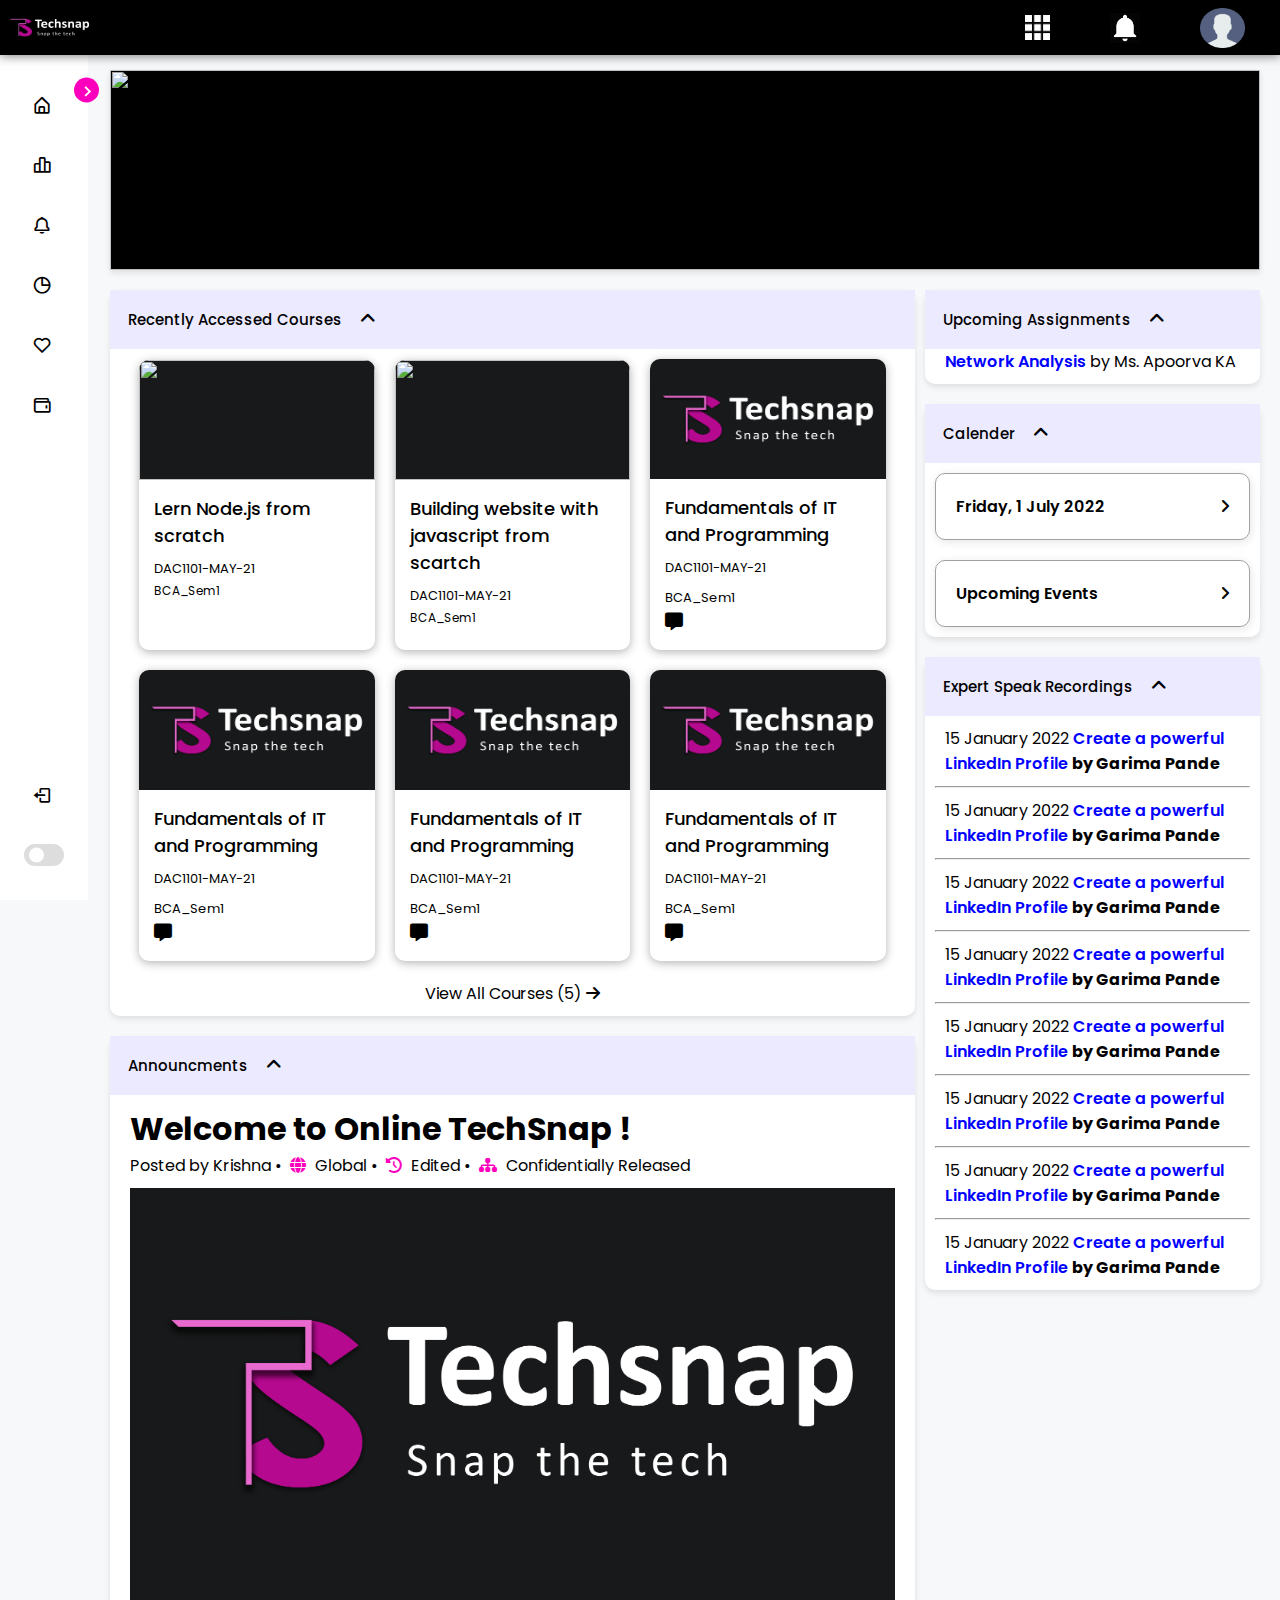
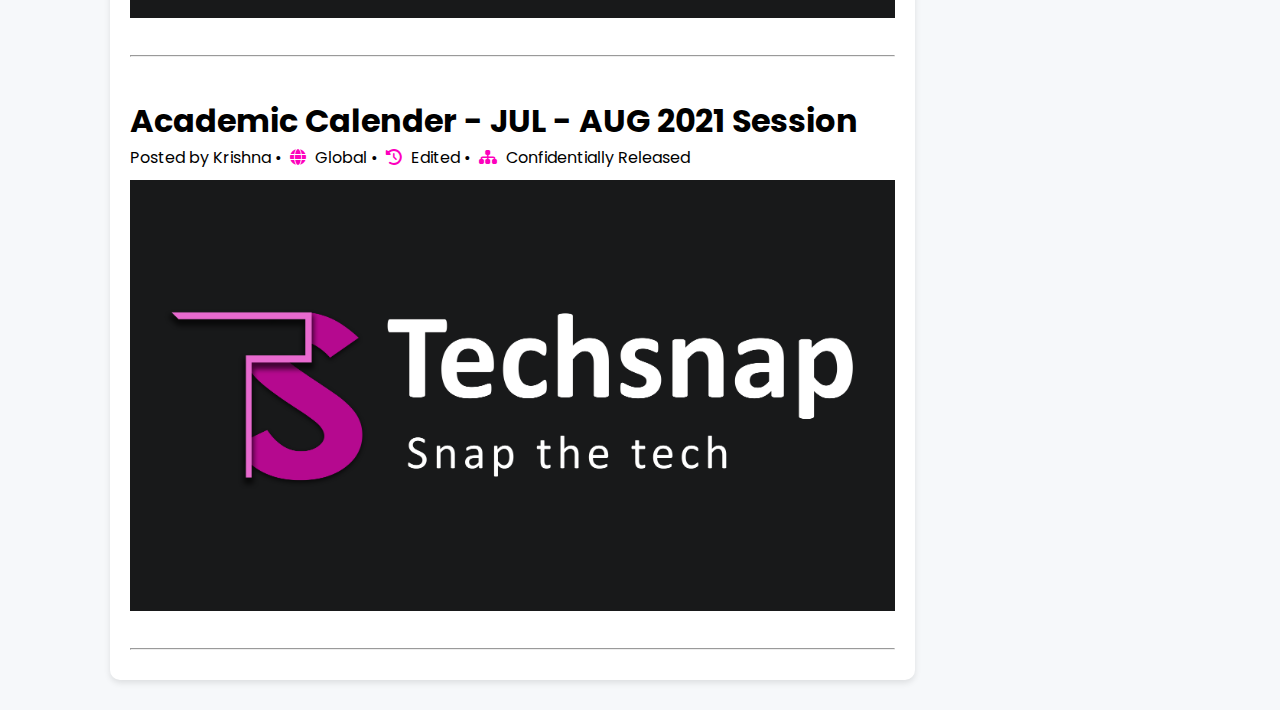
==== commit 0b7e7008: "Add files via upload" ====
--- a/index.html
+++ b/index.html
@@ -1,5 +1,6 @@
 <!DOCTYPE html>
 <html lang="en">
+
 <head>
     <meta charset="UTF-8">
     <meta http-equiv="X-UA-Compatible" content="IE=edge">
@@ -10,6 +11,7 @@
     <!----===== Boxicons CSS ===== -->
     <link href='https://unpkg.com/boxicons@2.1.1/css/boxicons.min.css' rel='stylesheet'>
 </head>
+
 <body>
     <header class="header">
         <div class="left-header">
@@ -24,12 +26,14 @@
 
         <div class="right-header">
             <div class="all-apps-container">
-                <i class='bx bxs-grid'></i>
+                <div class="right-header-icons">
+                    <img class="all-apps-icon icon" src="images/Apps.png">
+                </div>
             </div>
 
             <div class="notification-container">
-                <div class="notification_icon">
-                    <i id="notify" class="fas fa-bell"></i>
+                <div class="right-header-icons">
+                    <img class="notify-icon icon" src="images/notification.png">
                 </div>
                 <div class="dropdown">
                     <div class="notify_item">
@@ -37,8 +41,12 @@
                             <img src="images/User.png" alt="profile_pic" style="width: 50px">
                         </div>
                         <div class="notify_info">
-                            <p>You have submitted your assignment submission for<span>Assignment-1 (21.06.2022)</span></p>
-                            <span class="notify_time">10 minutes ago</span>
+                            <p>You have submitted your assignment submission for<span>Assignment-1</span></p>
+                            <button class="notify-btn">Explore All</button>
+                        </div>
+                        <div class="notify_time">
+                            <p>2h</p>
+                            <h1>...</h1>
                         </div>
                     </div>
                     <div class="notify_item">
@@ -46,22 +54,31 @@
                             <img src="images/User.png" alt="profile_pic" style="width: 50px">
                         </div>
                         <div class="notify_info">
-                            <p>You have submitted your assignment submission for<span>Assignment-1 (21.06.2022)</span></p>
-                            <span class="notify_time">10 minutes ago</span>
-                        </div>
+                            <p>You have submitted your assignment submission for<span>Assignment-1</span></p>
+                            <button class="notify-btn">Explore All</button>
+                        </div>
+                        <div class="notify_time">
+                            <p>2h</p>
+                            <h1>...</h1>
+                        </div>
+                    </div>
+                    <div class="notify_See_All">
+                        <button class="see-All">See All Notifications</button>
                     </div>
                 </div>
             </div>
 
             <div class="profile-container">
-                <i id="profile" class="fa-solid fa-user"></i>
+                <div class="right-header-icons">
+                    <img class="profile-icon icon" src="images/User.png">
+                </div>
                 <div class="dropdown-content">
                     <a href="#"><span><i class="fa-solid fa-gauge"></i>Dashboard</span></a>
                     <a href="#"><span><i class="fa-solid fa-table"></i>Grades</span></a>
                     <a href="#"><span><i class="fa-solid fa-comment"></i>Messages</span></a>
                     <a href="#"><span><i class="fa-solid fa-wrench"></i>Preferences</span></a>
                     <a href="#"><span><i class="fa-solid fa-arrow-right-from-bracket"></i>Logout</span></a>
-                  </div>
+                </div>
             </div>
         </div>
     </header>
@@ -74,20 +91,17 @@
 
             <div class="menu-bar">
                 <div class="menu">
-
-
-
                     <ul class="menu-links">
                         <li class="nav-link">
                             <a href="#">
-                                <i class='bx bx-home-alt icon' ></i>
+                                <i class='bx bx-home-alt icon'></i>
                                 <span class="text nav-text">Dashboard</span>
                             </a>
                         </li>
 
                         <li class="nav-link">
                             <a href="#">
-                                <i class='bx bx-bar-chart-alt-2 icon' ></i>
+                                <i class='bx bx-bar-chart-alt-2 icon'></i>
                                 <span class="text nav-text">All courses</span>
                             </a>
 
@@ -103,21 +117,21 @@
 
                         <li class="nav-link">
                             <a href="#">
-                                <i class='bx bx-pie-chart-alt icon' ></i>
+                                <i class='bx bx-pie-chart-alt icon'></i>
                                 <span class="text nav-text">Notifications</span>
                             </a>
                         </li>
 
                         <li class="nav-link">
                             <a href="#">
-                                <i class='bx bx-heart icon' ></i>
+                                <i class='bx bx-heart icon'></i>
                                 <span class="text nav-text">Your Files</span>
                             </a>
                         </li>
 
                         <li class="nav-link">
                             <a href="#">
-                                <i class='bx bx-wallet icon' ></i>
+                                <i class='bx bx-wallet icon'></i>
                                 <span class="text nav-text">Events</span>
                             </a>
                         </li>
@@ -128,7 +142,7 @@
                 <div class="bottom-content">
                     <li class="">
                         <a href="#">
-                            <i class='bx bx-log-out icon' ></i>
+                            <i class='bx bx-log-out icon'></i>
                             <span class="text nav-text">Logout</span>
                         </a>
                     </li>
@@ -138,7 +152,7 @@
                             <i class='bx bx-moon icon moon'></i>
                             <i class='bx bx-sun icon sun'></i>
                         </div>
-                        <span class="mode-text text">Dark</span>
+                        <span class="mode-text text">Dark mode</span>
 
                         <div class="toggle-switch">
                             <span class="switch"></span>
@@ -151,7 +165,8 @@
 
         <section class="home">
             <div class="img-banner">
-                <img src="https://i.pinimg.com/originals/8b/aa/5b/8baa5bb80ce306685aa46505ed299153.png" alt="" srcset="">
+                <img src="https://i.pinimg.com/originals/8b/aa/5b/8baa5bb80ce306685aa46505ed299153.png" alt=""
+                    srcset="">
             </div>
 
             <div class="main-content">
@@ -162,28 +177,14 @@
                                 <i class="fa-solid fa-angle-up"></i></span>
                         </button>
                         <section class="content">
-                            <div class="nav-box">
-                                <ul class="tabs">
-                                    <li class="tab-item"><a href="#item1" class="active" onclick="return false">All</a></li>
-                                    <li class="tab-item"><a href="#item2" onclick="return false">BCA_Sem1</a></li>
-                                    <li class="tab-item"><a href="#item2" onclick="return false">BCA_Sem2</a></li>
-                                    <li class="tab-item"><a href="#item3" onclick="return false">BCA_Sem3</a></li>
-                                    <li class="tab-item"><a href="#item4" onclick="return false">BCA_Sem4</a></li>
-                                    <li class="tab-item"><a href="#item5" onclick="return false">BCA_Sem5</a></li>
-                                    <li class="tab-item"><a href="#item6" onclick="return false">BCA_Sem6</a></li>
-                                    <li class="tab-item"><a href="#item7" onclick="return false">BCA_Sem7</a></li>
-                                    <li class="tab-item"><a href="#item8" onclick="return false">BCA_Sem8</a></li>
-                                    <li class="tab-item"><a href="#item9" onclick="return false">Additional</a></li>
-                                </ul>
-                            </div>
-
                             <div class="wrapper_tab-content">
-                            <section id="item1" class="tab-content content-visible">
                                 <div class="course-list">
                                     <div class="course-card">
-                                        <img src="https://www.educative.io/cdn-cgi/image/f=auto,fit=cover,w=620/v2api/collection/10370001/6183193425739776/image/5306219095130112">
-                                        <div class="details">
-                                            <a href="course_detail.html" target="_blank">Lern Node.js from scratch</a>
+                                        <img
+                                            src="https://www.educative.io/cdn-cgi/image/f=auto,fit=cover,w=620/v2api/collection/10370001/6183193425739776/image/5306219095130112">
+                                        <div class="details">
+                                            <a href="course_detail.html" target="_blank">Lern Node.js from
+                                                scratch</a>
 
                                             <p>DAC1101-MAY-21</p>
                                             <p class="spec">BCA_Sem1</p>
@@ -192,9 +193,11 @@
                                     </div>
 
                                     <div class="course-card">
-                                        <img src="https://www.educative.io/cdn-cgi/image/f=auto,fit=cover,w=620/v2api/collection/10370001/5397377793392640/image/4676725896380416">
-                                        <div class="details">
-                                            <a href="course_detail.html" target="_blank">Building website with javascript from scartch</a>
+                                        <img
+                                            src="https://www.educative.io/cdn-cgi/image/f=auto,fit=cover,w=620/v2api/collection/10370001/5397377793392640/image/4676725896380416">
+                                        <div class="details">
+                                            <a href="course_detail.html" target="_blank">Building website with
+                                                javascript from scartch</a>
 
                                             <p>DAC1101-MAY-21</p>
                                             <p class="spec">BCA_Sem1</p>
@@ -204,13 +207,15 @@
                                     <div class="course-card">
                                         <img src="images/logo.png">
                                         <div class="details">
-                                            <a href="course_detail.html" target="_blank">Fundamentals of IT and Programming</a>
+                                            <a href="course_detail.html" target="_blank">Fundamentals of IT and
+                                                Programming</a>
 
                                             <p>DAC1101-MAY-21</p>
                                             <p>BCA_Sem1</p>
 
                                             <div class="message">
-                                                <a href="course_detail.html" target="_blank"><i class="fa-solid fa-message"></i></a>
+                                                <a href="course_detail.html" target="_blank"><i
+                                                        class="fa-solid fa-message"></i></a>
                                             </div>
                                         </div>
                                     </div>
@@ -218,13 +223,15 @@
                                     <div class="course-card">
                                         <img src="images/logo.png">
                                         <div class="details">
-                                            <a href="course_detail.html" target="_blank">Fundamentals of IT and Programming</a>
+                                            <a href="course_detail.html" target="_blank">Fundamentals of IT and
+                                                Programming</a>
 
                                             <p>DAC1101-MAY-21</p>
                                             <p>BCA_Sem1</p>
 
                                             <div class="message">
-                                                <a href="course_detail.html" target="_blank"><i class="fa-solid fa-message"></i></a>
+                                                <a href="course_detail.html" target="_blank"><i
+                                                        class="fa-solid fa-message"></i></a>
                                             </div>
                                         </div>
                                     </div>
@@ -232,13 +239,15 @@
                                     <div class="course-card">
                                         <img src="images/logo.png">
                                         <div class="details">
-                                            <a href="course_detail.html" target="_blank">Fundamentals of IT and Programming</a>
+                                            <a href="course_detail.html" target="_blank">Fundamentals of IT and
+                                                Programming</a>
 
                                             <p>DAC1101-MAY-21</p>
                                             <p>BCA_Sem1</p>
 
                                             <div class="message">
-                                                <a href="course_detail.html" target="_blank"><i class="fa-solid fa-message"></i></a>
+                                                <a href="course_detail.html" target="_blank"><i
+                                                        class="fa-solid fa-message"></i></a>
                                             </div>
                                         </div>
                                     </div>
@@ -246,456 +255,36 @@
                                     <div class="course-card">
                                         <img src="images/logo.png">
                                         <div class="details">
-                                            <a href="course_detail.html" target="_blank">Fundamentals of IT and Programming</a>
+                                            <a href="course_detail.html" target="_blank">Fundamentals of IT and
+                                                Programming</a>
 
                                             <p>DAC1101-MAY-21</p>
                                             <p>BCA_Sem1</p>
 
                                             <div class="message">
-                                                <a href="course_detail.html" target="_blank"><i class="fa-solid fa-message"></i></a>
+                                                <a href="course_detail.html" target="_blank"><i
+                                                        class="fa-solid fa-message"></i></a>
                                             </div>
                                         </div>
                                     </div>
-
-                                    <div class="course-card">
-                                        <img src="images/logo.png">
-                                        <div class="details">
-                                            <a href="course_detail.html" target="_blank">Fundamentals of IT and Programming</a>
-
-                                            <p>DAC1101-MAY-21</p>
-                                            <p>BCA_Sem1</p>
-
-                                            <div class="message">
-                                                <a href="course_detail.html" target="_blank"><i class="fa-solid fa-message"></i></a>
-                                            </div>
-                                        </div>
-                                    </div>
-
-                                    <div class="course-card">
-                                        <img src="images/logo.png">
-                                        <div class="details">
-                                            <a href="course_detail.html" target="_blank">Fundamentals of IT and Programming</a>
-
-                                            <p>DAC1101-MAY-21</p>
-                                            <p>BCA_Sem1</p>
-
-                                            <div class="message">
-                                                <a href="course_detail.html" target="_blank"><i class="fa-solid fa-message"></i></a>
-                                            </div>
-                                        </div>
-                                    </div>
-
                                 </div>
 
                                 <div class="bottom-view-more">
-                                    <a href="course_detail.html" target="_blank">View All Courses (<span class="courses-count">5</span>)</a>
+                                    <a href="course_detail.html" target="_blank">View All Courses (<span
+                                            class="courses-count">5</span>)
+                                        <i class="fa-solid fa-arrow-right"></i></a>
                                 </div>
-                            </section>
-
-                            <section id="item2" class="tab-content">
-                            <div class="course-list">
-                                <div class="course-card">
-                                    <img src="images/logo.png">
-                                    <div class="details">
-                                        <a href="course_detail.html" target="_blank">Fundamentals of IT and Programming</a>
-
-                                        <p>DAC1101-MAY-21</p>
-                                        <p>BCA_Sem1</p>
-
-                                        <div class="message">
-                                            <a href="course_detail.html" target="_blank"><i class="fa-solid fa-message"></i></a>
-                                        </div>
-                                    </div>
-                                </div>
-
-                                <div class="course-card">
-                                    <img src="images/logo.png">
-                                    <div class="details">
-                                        <a href="course_detail.html" target="_blank">Fundamentals of IT and Programming</a>
-
-                                        <p>DAC1101-MAY-21</p>
-                                        <p>BCA_Sem1</p>
-
-                                        <div class="message">
-                                            <a href="course_detail.html" target="_blank"><i class="fa-solid fa-message"></i></a>
-                                        </div>
-                                    </div>
-                                </div>
-
-                                <div class="course-card">
-                                    <img src="images/logo.png">
-                                    <div class="details">
-                                        <a href="course_detail.html" target="_blank">Fundamentals of IT and Programming</a>
-
-                                        <p>DAC1101-MAY-21</p>
-                                        <p>BCA_Sem1</p>
-
-                                        <div class="message">
-                                            <a href="course_detail.html" target="_blank"><i class="fa-solid fa-message"></i></a>
-                                        </div>
-                                    </div>
-                                </div>
-
-                                <div class="course-card">
-                                    <img src="images/logo.png">
-                                    <div class="details">
-                                        <a href="course_detail.html" target="_blank">Fundamentals of IT and Programming</a>
-
-                                        <p>DAC1101-MAY-21</p>
-                                        <p>BCA_Sem1</p>
-
-                                        <div class="message">
-                                            <a href="course_detail.html" target="_blank"><i class="fa-solid fa-message"></i></a>
-                                        </div>
-                                    </div>
-                                </div>
-
-                                <div class="course-card">
-                                    <img src="images/logo.png">
-                                    <div class="details">
-                                        <a href="course_detail.html" target="_blank">Fundamentals of IT and Programming</a>
-
-                                        <p>DAC1101-MAY-21</p>
-                                        <p>BCA_Sem1</p>
-
-                                        <div class="message">
-                                            <a href="course_detail.html" target="_blank"><i class="fa-solid fa-message"></i></a>
-                                        </div>
-                                    </div>
-                                </div>
-
-                            </div>
-
-                            <div class="bottom-view-more">
-                                <a href="course_detail.html" target="_blank">View All Courses (<span class="courses-count">5</span>)</a>
-                            </div>
-                            </section>
-
-                            <section id="item3" class="tab-content">
-                                <div class="course-list">
-                                    <div class="course-card">
-                                        <img src="images/logo.png">
-                                        <div class="details">
-                                            <a href="course_detail.html" target="_blank">Fundamentals of IT and Programming</a>
-
-                                            <p>DAC1101-MAY-21</p>
-                                            <p>BCA_Sem1</p>
-
-                                            <div class="message">
-                                                <a href="course_detail.html" target="_blank"><i class="fa-solid fa-message"></i></a>
-                                            </div>
-                                        </div>
-                                    </div>
-
-                                    <div class="course-card">
-                                        <img src="images/logo.png">
-                                        <div class="details">
-                                            <a href="course_detail.html" target="_blank">Fundamentals of IT and Programming</a>
-
-                                            <p>DAC1101-MAY-21</p>
-                                            <p>BCA_Sem1</p>
-
-                                            <div class="message">
-                                                <a href="course_detail.html" target="_blank"><i class="fa-solid fa-message"></i></a>
-                                            </div>
-                                        </div>
-                                    </div>
-
-                                    <div class="course-card">
-                                        <img src="images/logo.png">
-                                        <div class="details">
-                                            <a href="course_detail.html" target="_blank">Fundamentals of IT and Programming</a>
-
-                                            <p>DAC1101-MAY-21</p>
-                                            <p>BCA_Sem1</p>
-
-                                            <div class="message">
-                                                <a href="course_detail.html" target="_blank"><i class="fa-solid fa-message"></i></a>
-                                            </div>
-                                        </div>
-                                    </div>
-                                </div>
-
-                                <div class="bottom-view-more">
-                                    <a href="course_detail.html" target="_blank">View All Courses (<span class="courses-count">5</span>)</a>
-                                </div>
-                            </section>
-
-                            <section id="item4" class="tab-content">
-                                <div class="course-list">
-                                    <div class="course-card">
-                                        <img src="images/logo.png">
-                                        <div class="details">
-                                            <a href="course_detail.html" target="_blank">Fundamentals of IT and Programming</a>
-
-                                            <p>DAC1101-MAY-21</p>
-                                            <p>BCA_Sem1</p>
-
-                                            <div class="message">
-                                                <a href="course_detail.html" target="_blank"><i class="fa-solid fa-message"></i></a>
-                                            </div>
-                                        </div>
-                                    </div>
-
-                                    <div class="course-card">
-                                        <img src="images/logo.png">
-                                        <div class="details">
-                                            <a href="course_detail.html" target="_blank">Fundamentals of IT and Programming</a>
-
-                                            <p>DAC1101-MAY-21</p>
-                                            <p>BCA_Sem1</p>
-
-                                            <div class="message">
-                                                <a href="course_detail.html" target="_blank"><i class="fa-solid fa-message"></i></a>
-                                            </div>
-                                        </div>
-                                    </div>
-
-                                    <div class="course-card">
-                                        <img src="images/logo.png">
-                                        <div class="details">
-                                            <a href="course_detail.html" target="_blank">Fundamentals of IT and Programming</a>
-
-                                            <p>DAC1101-MAY-21</p>
-                                            <p>BCA_Sem1</p>
-
-                                            <div class="message">
-                                                <a href="course_detail.html" target="_blank"><i class="fa-solid fa-message"></i></a>
-                                            </div>
-                                        </div>
-                                    </div>
-
-                                    <div class="course-card">
-                                        <img src="images/logo.png">
-                                        <div class="details">
-                                            <a href="course_detail.html" target="_blank">Fundamentals of IT and Programming</a>
-
-                                            <p>DAC1101-MAY-21</p>
-                                            <p>BCA_Sem1</p>
-
-                                            <div class="message">
-                                                <a href="course_detail.html" target="_blank"><i class="fa-solid fa-message"></i></a>
-                                            </div>
-                                        </div>
-                                    </div>
-                                </div>
-
-                                <div class="bottom-view-more">
-                                    <a href="course_detail.html" target="_blank">View All Courses (<span class="courses-count">5</span>)</a>
-                                </div>
-                            </section>
-
-                            <section id="item5" class="tab-content">
-                                <div class="course-list">
-                                    <div class="course-card">
-                                        <img src="images/logo.png">
-                                        <div class="details">
-                                            <a href="course_detail.html" target="_blank">Fundamentals of IT and Programming</a>
-
-                                            <p>DAC1101-MAY-21</p>
-                                            <p>BCA_Sem1</p>
-
-                                            <div class="message">
-                                                <a href="course_detail.html" target="_blank"><i class="fa-solid fa-message"></i></a>
-                                            </div>
-                                        </div>
-                                    </div>
-                                </div>
-
-                                <div class="bottom-view-more">
-                                    <a href="course_detail.html" target="_blank">View All Courses (<span class="courses-count">5</span>)</a>
-                                </div>
-                            </section>
-
-                            <section id="item6" class="tab-content">
-                                <div class="course-list">
-                                    <div class="course-card">
-                                        <img src="images/logo.png">
-                                        <div class="details">
-                                            <a href="course_detail.html" target="_blank">Fundamentals of IT and Programming</a>
-
-                                            <p>DAC1101-MAY-21</p>
-                                            <p>BCA_Sem1</p>
-
-                                            <div class="message">
-                                                <a href="course_detail.html" target="_blank"><i class="fa-solid fa-message"></i></a>
-                                            </div>
-                                        </div>
-                                    </div>
-
-                                    <div class="course-card">
-                                        <img src="images/logo.png">
-                                        <div class="details">
-                                            <a href="course_detail.html" target="_blank">Fundamentals of IT and Programming</a>
-
-                                            <p>DAC1101-MAY-21</p>
-                                            <p>BCA_Sem1</p>
-
-                                            <div class="message">
-                                                <a href="course_detail.html" target="_blank"><i class="fa-solid fa-message"></i></a>
-                                            </div>
-                                        </div>
-                                    </div>
-                                </div>
-
-                                <div class="bottom-view-more">
-                                    <a href="course_detail.html" target="_blank">View All Courses (<span class="courses-count">5</span>)</a>
-                                </div>
-                            </section>
-
-                            <section id="item7" class="tab-content">
-                                <div class="course-list">
-                                    <div class="course-card">
-                                        <img src="images/logo.png">
-                                        <div class="details">
-                                            <a href="course_detail.html" target="_blank">Fundamentals of IT and Programming</a>
-
-                                            <p>DAC1101-MAY-21</p>
-                                            <p>BCA_Sem1</p>
-
-                                            <div class="message">
-                                                <a href="course_detail.html" target="_blank"><i class="fa-solid fa-message"></i></a>
-                                            </div>
-                                        </div>
-                                    </div>
-
-                                    <div class="course-card">
-                                        <img src="images/logo.png">
-                                        <div class="details">
-                                            <a href="course_detail.html" target="_blank">Fundamentals of IT and Programming</a>
-
-                                            <p>DAC1101-MAY-21</p>
-                                            <p>BCA_Sem1</p>
-
-                                            <div class="message">
-                                                <a href="course_detail.html" target="_blank"><i class="fa-solid fa-message"></i></a>
-                                            </div>
-                                        </div>
-                                    </div>
-                                </div>
-
-                                <div class="bottom-view-more">
-                                    <a href="course_detail.html" target="_blank">View All Courses (<span class="courses-count">5</span>)</a>
-                                </div>
-                            </section>
-
-                            <section id="item8" class="tab-content">
-                                <div class="course-list">
-                                    <div class="course-card">
-                                        <img src="images/logo.png">
-                                        <div class="details">
-                                            <a href="course_detail.html" target="_blank">Fundamentals of IT and Programming</a>
-
-                                            <p>DAC1101-MAY-21</p>
-                                            <p>BCA_Sem1</p>
-
-                                            <div class="message">
-                                                <a href="course_detail.html" target="_blank"><i class="fa-solid fa-message"></i></a>
-                                            </div>
-                                        </div>
-                                    </div>
-
-                                    <div class="course-card">
-                                        <img src="images/logo.png">
-                                        <div class="details">
-                                            <a href="course_detail.html" target="_blank">Fundamentals of IT and Programming</a>
-
-                                            <p>DAC1101-MAY-21</p>
-                                            <p>BCA_Sem1</p>
-
-                                            <div class="message">
-                                                <a href="course_detail.html" target="_blank"><i class="fa-solid fa-message"></i></a>
-                                            </div>
-                                        </div>
-                                    </div>
-                                </div>
-
-                                <div class="bottom-view-more">
-                                    <a href="course_detail.html" target="_blank">View All Courses (<span class="courses-count">5</span>)</a>
-                                </div>
-                            </section>
-
-                            <section id="item9" class="tab-content">
-                                <div class="course-list">
-                                    <div class="course-card">
-                                        <img src="images/logo.png">
-                                        <div class="details">
-                                            <a href="course_detail.html" target="_blank">Fundamentals of IT and Programming</a>
-
-                                            <p>DAC1101-MAY-21</p>
-                                            <p>BCA_Sem1</p>
-
-                                            <div class="message">
-                                                <a href="course_detail.html" target="_blank"><i class="fa-solid fa-message"></i></a>
-                                            </div>
-                                        </div>
-                                    </div>
-
-                                    <div class="course-card">
-                                        <img src="images/logo.png">
-                                        <div class="details">
-                                            <a href="course_detail.html" target="_blank">Fundamentals of IT and Programming</a>
-
-                                            <p>DAC1101-MAY-21</p>
-                                            <p>BCA_Sem1</p>
-
-                                            <div class="message">
-                                                <a href="course_detail.html" target="_blank"><i class="fa-solid fa-message"></i></a>
-                                            </div>
-                                        </div>
-                                    </div>
-                                </div>
-
-                                <div class="bottom-view-more">
-                                    <a href="course_detail.html" target="_blank">View All Courses (<span class="courses-count">5</span>)</a>
-                                </div>
-                            </section>
-
-                            <section id="item10" class="tab-content">
-                                <div class="course-list">
-                                    <div class="course-card">
-                                        <img src="images/logo.png">
-                                        <div class="details">
-                                            <a href="course_detail.html" target="_blank">Fundamentals of IT and Programming</a>
-
-                                            <p>DAC1101-MAY-21</p>
-                                            <p>BCA_Sem1</p>
-
-                                            <div class="message">
-                                                <a href="course_detail.html" target="_blank"><i class="fa-solid fa-message"></i></a>
-                                            </div>
-                                        </div>
-                                    </div>
-
-                                    <div class="course-card">
-                                        <img src="images/logo.png">
-                                        <div class="details">
-                                            <a href="course_detail.html" target="_blank">Fundamentals of IT and Programming</a>
-
-                                            <p>DAC1101-MAY-21</p>
-                                            <p>BCA_Sem1</p>
-
-                                            <div class="message">
-                                                <a href="course_detail.html" target="_blank"><i class="fa-solid fa-message"></i></a>
-                                            </div>
-                                        </div>
-                                    </div>
-                                </div>
-
-                                <div class="bottom-view-more">
-                                    <a href="course_detail.html" target="_blank">View All Courses (<span class="courses-count">5</span>)</a>
-                                </div>
-                            </section>
                             </div>
                         </section>
                     </div>
 
                     <div class="announcment-container">
-                        <button type="button" class="collapsible">Announcments<span><i class="fa-solid fa-angle-down"></i>
-                            <i class="fa-solid fa-angle-up"></i></span></button>
+                        <button type="button" class="collapsible">Announcments<span><i
+                                    class="fa-solid fa-angle-down"></i>
+                                <i class="fa-solid fa-angle-up"></i></span></button>
                         <div class="content">
                             <div class="banner">
-                                <h1>Welcome to Online TechSnap ! <span><i class="fa-solid fa-xmark"></i></span></h1>
+                                <h1>Welcome to Online TechSnap !</h1>
 
                                 <p>Posted by Krishna
                                     &#x2022;
@@ -715,7 +304,7 @@
                             </div>
 
                             <div class="banner">
-                                <h1>Academic Calender - JUL - AUG 2021 Session<span><i class="fa-solid fa-xmark"></i></span></h1>
+                                <h1>Academic Calender - JUL - AUG 2021 Session</h1>
 
                                 <p>Posted by Krishna
                                     &#x2022;
@@ -741,8 +330,9 @@
 
                 <div class="rightside-content">
                     <div class="guest-lecture-link-container">
-                        <button type="button" class="collapsible">Upcoming Assignments<span><i class="fa-solid fa-angle-down"></i>
-                            <i class="fa-solid fa-angle-up"></i></span></button>
+                        <button type="button" class="collapsible">Upcoming Assignments<span><i
+                                    class="fa-solid fa-angle-down"></i>
+                                <i class="fa-solid fa-angle-up"></i></span></button>
                         <div class="content">
                             <p><a href="course_detail.html" target="_blank">Network Analysis</a> by Ms. Apoorva KA</p>
                         </div>
@@ -750,50 +340,61 @@
 
                     <div class="calender-container">
                         <button type="button" class="collapsible">Calender<span><i class="fa-solid fa-angle-down"></i>
-                            <i class="fa-solid fa-angle-up"></i></span></button>
+                                <i class="fa-solid fa-angle-up"></i></span></button>
                         <div class="content">
                             <div class="btn-events">
-                                <button class="events">Friday, 1 July 2022 <span><i class="fa-solid fa-angle-right"></i></span></button>
-
-                                <button class="events">Upcoming Events <span><i class="fa-solid fa-angle-right"></i></span></button>
+                                <button class="events">Friday, 1 July 2022 <span><i
+                                            class="fa-solid fa-angle-right"></i></span></button>
+
+                                <button class="events">Upcoming Events <span><i
+                                            class="fa-solid fa-angle-right"></i></span></button>
                             </div>
                         </div>
                     </div>
 
                     <div class="expert-speak-recording-container">
-                        <button type="button" class="collapsible">Expert Speak Recordings<span><i class="fa-solid fa-angle-down"></i>
-                            <i class="fa-solid fa-angle-up"></i></span></button>
+                        <button type="button" class="collapsible">Expert Speak Recordings<span><i
+                                    class="fa-solid fa-angle-down"></i>
+                                <i class="fa-solid fa-angle-up"></i></span></button>
                         <div class="content">
                             <div class="links">
-                                <p>15 January 2022 <a href="#">Create a powerful LinkedIn Profile</a> <b> by Garima Pande </b></p>
-                                <hr>
-                            </div>
-                            <div class="links">
-                                <p>15 January 2022 <a href="#">Create a powerful LinkedIn Profile</a> <b> by Garima Pande </b></p>
-                                <hr>
-                            </div>
-                            <div class="links">
-                                <p>15 January 2022 <a href="#">Create a powerful LinkedIn Profile</a> <b> by Garima Pande </b></p>
-                                <hr>
-                            </div>
-                            <div class="links">
-                                <p>15 January 2022 <a href="#">Create a powerful LinkedIn Profile</a> <b> by Garima Pande </b></p>
-                                <hr>
-                            </div>
-                            <div class="links">
-                                <p>15 January 2022 <a href="#">Create a powerful LinkedIn Profile</a> <b> by Garima Pande </b></p>
-                                <hr>
-                            </div>
-                            <div class="links">
-                                <p>15 January 2022 <a href="#">Create a powerful LinkedIn Profile</a> <b> by Garima Pande </b></p>
-                                <hr>
-                            </div>
-                            <div class="links">
-                                <p>15 January 2022 <a href="#">Create a powerful LinkedIn Profile</a> <b> by Garima Pande </b></p>
-                                <hr>
-                            </div>
-                            <div class="links">
-                                <p>15 January 2022 <a href="#">Create a powerful LinkedIn Profile</a> <b> by Garima Pande </b></p>
+                                <p>15 January 2022 <a href="#">Create a powerful LinkedIn Profile</a> <b> by Garima
+                                        Pande </b></p>
+                                <hr>
+                            </div>
+                            <div class="links">
+                                <p>15 January 2022 <a href="#">Create a powerful LinkedIn Profile</a> <b> by Garima
+                                        Pande </b></p>
+                                <hr>
+                            </div>
+                            <div class="links">
+                                <p>15 January 2022 <a href="#">Create a powerful LinkedIn Profile</a> <b> by Garima
+                                        Pande </b></p>
+                                <hr>
+                            </div>
+                            <div class="links">
+                                <p>15 January 2022 <a href="#">Create a powerful LinkedIn Profile</a> <b> by Garima
+                                        Pande </b></p>
+                                <hr>
+                            </div>
+                            <div class="links">
+                                <p>15 January 2022 <a href="#">Create a powerful LinkedIn Profile</a> <b> by Garima
+                                        Pande </b></p>
+                                <hr>
+                            </div>
+                            <div class="links">
+                                <p>15 January 2022 <a href="#">Create a powerful LinkedIn Profile</a> <b> by Garima
+                                        Pande </b></p>
+                                <hr>
+                            </div>
+                            <div class="links">
+                                <p>15 January 2022 <a href="#">Create a powerful LinkedIn Profile</a> <b> by Garima
+                                        Pande </b></p>
+                                <hr>
+                            </div>
+                            <div class="links">
+                                <p>15 January 2022 <a href="#">Create a powerful LinkedIn Profile</a> <b> by Garima
+                                        Pande </b></p>
                             </div>
                         </div>
                     </div>
@@ -804,4 +405,5 @@
 
     <script src="js/app.js"></script>
 </body>
+
 </html>--- a/css/style.css
+++ b/css/style.css
@@ -11,13 +11,13 @@
 
 :root {
     /* ===== Colors ===== */
-    --body-color:rgb(246,248,250);
+    --body-color: rgb(246, 248, 250);
     --sidebar-color: #FFF;
     --primary-color: #fd00bd;
     --primary-color-light: white;
     --toggle-color: #DDD;
     --text-color: #000000;
-    --banner-heading:#eceaff;
+    --banner-heading: #eceaff;
 
     /* ====== Transition ====== */
     --tran-02: all 0.2s ease;
@@ -76,15 +76,11 @@
     align-items: center;
 }
 
-.right-header i {
+.right-header .right-header-icons {
+    display: block;
+    margin: 0 30px;
+    line-height: 0em;
     cursor: pointer;
-    padding: 5px 10px;
-    font-size: 20px;
-    margin: 0 30px;
-}
-
-.right-header i:hover {
-    color: var(--primary-color);
 }
 
 .right-header .bx {
@@ -98,108 +94,155 @@
     min-height: 100vh;
 }
 
+/* All apps */
+.right-header .all-apps-container .all-apps-icon {
+    width: 25px;
+    height: 25px;
+}
+
+
 /* Profile Drop-down */
 
 .right-header .profile-container {
     position: relative;
     display: inline-block;
-  }
-
-
-  .right-header .profile-container .dropdown-content {
+}
+
+.right-header .profile-container .profile-icon {
+    width: 45px;
+    height: 40px;
+}
+
+.right-header .profile-container .dropdown-content {
     display: none;
     position: absolute;
-    width: max-content;
-    margin-top: 20px;
+    min-width: 170px;
+    margin-top: 10px;
     left: -65px;
     transition: var(--tran-05);
     background-color: var(--sidebar-color);
     border-radius: 10px;
     box-shadow: 0px 1px 5px 0px var(--primary-color);
-  }
-
-  .right-header .profile-container .dropdown-content a {
+}
+
+.right-header .profile-container .dropdown-content a {
     color: var(--text-color);
     padding: 10px;
     text-decoration: none;
     border-radius: 10px;
     display: block;
-  }
-
-  .right-header .profile-container .dropdown-content a span i {
+}
+
+.right-header .profile-container .dropdown-content a span i {
     padding: 0;
     margin: 0 15px 0 10px;
-  }
-
-  .right-header .profile-container .dropdown-content a:hover {
+}
+
+.right-header .profile-container .dropdown-content a:hover {
     background-color: var(--primary-color);
     color: white;
-  }
-
-  .right-header .profile-container .dropdown-content.active {
+}
+
+.right-header .profile-container .dropdown-content.active {
     display: block;
-  }
+}
 
 /* Notifications */
+.right-header .notification-container .notify-icon {
+    width: 30px;
+    height: 30px;
+}
 
 .right-header .notification-container .dropdown {
-	width: 250px;
-	height: auto;
-	background: var(--sidebar-color);
-	border-radius: 5px;
+    width: 350px;
+    height: auto;
+    background: var(--sidebar-color);
+    border-radius: 5px;
     box-shadow: 0px 1px 5px 0px var(--primary-color);
-	padding: 10px;
+    padding: 5px;
     color: var(--text-color);
-    right: 26px;
+    right: 30px;
     transition: var(--tran-05);
     margin-top: 20px;
-	position: absolute;
-	display: none;
+    position: absolute;
+    display: none;
 }
 
 .right-header .notification-container .dropdown .notify_item {
-	display: flex;
-	align-items: center;
-	padding: 10px 0;
-	border-bottom: 1px solid #dbdaff;
-}
-
-.right-header .notification-container .dropdown .notify_item:last-child{
-	border-bottom: 0px;
+    display: flex;
+    align-items: center;
+    padding: 5px;
+    border-bottom: 1px solid #dbdaff;
+}
+
+.right-header .notification-container .dropdown .notify_item:last-child {
+    border-bottom: 0px;
 }
 
 .right-header .notification-container .dropdown .notify_item .notify_img img {
     background-color: #18191a;
     border-radius: 50%;
-	margin-right: 15px;
+    margin-right: 15px;
 }
 
 .right-header .notification-container .dropdown .notify_item .notify_info p span {
-	color: blue;
-	margin-left: 5px;
+    color: blue;
+    margin-left: 5px;
 }
 
 .right-header .notification-container .dropdown .notify_item .notify_info {
-    font-size: 13px;
-}
-
-.right-header .notification-container .dropdown .notify_item .notify_info .notify_time{
-	color: var(--primary-color);
-	font-size: 12px;
-}
-
-.right-header .notification-container .dropdown:before{
-	content: "";
-	position: absolute;
-	top: -30px;
-	left: 50%;
-	transform: translateX(-50%);
-	border: 15px solid;
-	border-color: transparent transparent var(--primary-color) transparent;
-}
-
-.right-header .notification-container .dropdown.active{
-	display: block;
+    font-size: 0.7em;
+}
+
+.right-header .notification-container .dropdown .notify_item .notify_time {
+    color: var(--primary-color);
+    font-size: 12px;
+    padding-left: 5px;
+    text-align: center;
+}
+
+.right-header .notification-container .dropdown .notify_item .notify-btn {
+    border: 1px solid var(--primary-color);
+    padding: 3px 25px;
+    border-radius: 10px;
+    font-weight: bold;
+    background-color: var(--sidebar-color);
+    color: var(--primary-color);
+    font-size: inherit;
+    margin: 5px 0;
+}
+
+.right-header .notification-container .dropdown .notify_item .notify-btn:hover {
+    background-color: var(--primary-color);
+    color: white;
+}
+
+.right-header .notification-container .dropdown .notify_See_All {
+    display: flex;
+    justify-content: center;
+}
+
+.right-header .notification-container .dropdown .notify_See_All .see-All {
+    width: 100%;
+    border: none;
+    cursor: pointer;
+    font-size: 15px;
+    padding: 5px;
+    color: var(--primary-color);
+}
+
+.right-header .notification-container .dropdown:before {
+    content: "";
+    position: absolute;
+    top: -30px;
+    left: 64%;
+    transform: translateX(-50%);
+    border: 15px solid;
+    border-color: transparent transparent var(--primary-color) transparent;
+}
+
+.right-header .notification-container .dropdown.active {
+    display: block;
 }
 
 /* leftside bar */
@@ -238,7 +281,7 @@
     top: 0;
     left: 0;
     height: 100%;
-    width: 210px;
+    width: 235px;
     padding: 70px 14px 10px 14px;
     background: var(--sidebar-color);
     transition: var(--tran-05);
@@ -265,7 +308,7 @@
 }
 
 .sidebar .icon {
-    min-width: 60px;
+    min-width: 55px;
     border-radius: 6px;
     height: 100%;
     display: flex;
@@ -442,7 +485,7 @@
 
 .menu-bar .mode .sun-moon {
     height: 50px;
-    width: 60px;
+    width: 55px;
 }
 
 .mode .sun-moon i {
@@ -503,8 +546,8 @@
     position: relative;
     top: 0;
     padding: 70px 20px 30px;
-    left: 250px;
-    width: calc(100% - 250px);
+    left: 235px;
+    width: calc(100% - 235px);
     background-color: var(--body-color);
     transition: var(--tran-05);
 }
@@ -611,7 +654,7 @@
     text-align: left;
     outline: none;
     font-size: 15px;
-    font-weight:500 ;
+    font-weight: 500;
 }
 
 
@@ -639,17 +682,6 @@
     display: inline;
 }
 
-.main-content .content .tabs {
-    list-style: none;
-    margin-top: 10px;
-    padding: 0;
-    overflow: hidden;
-    overflow-x: scroll;
-    display: flex;
-    justify-content: flex-start;
-    height: 40px;
-}
-
 /* width */
 ::-webkit-scrollbar {
     width: 5px;
@@ -668,32 +700,7 @@
     border-radius: 10px;
 }
 
-.main-content .content ul li {
-    margin: 0 25px;
-}
-
-.main-content .content ul li a {
-    white-space: nowrap;
-}
-
-.main-content .content li a:hover {
-    padding-bottom: 4px;
-    border-bottom: 3px solid var(--primary-color);
-}
-
-.main-content .content .tab-content {
-    position: absolute;
-    padding: 10px 0;
-    visibility: hidden;
-    height: 0;
-
-    display: flex;
-    flex-direction: row;
-    flex-wrap: wrap;
-    align-items: center;
-}
-
-.main-content .content .tab-content .course-list {
+.main-content .content .course-list {
     display: flex;
     flex-direction: row;
     flex-wrap: wrap;
@@ -701,7 +708,7 @@
     justify-content: center;
 }
 
-.main-content .content .tab-content .course-card {
+.main-content .content .course-card {
     cursor: pointer;
     width: 250px;
     min-height: 290px;
@@ -710,13 +717,13 @@
     box-shadow: 0px 2px 10px 0px rgb(0 0 0 / 30%);
 }
 
-.main-content .content .tab-content .course-card:hover {
-    transform: translateY(-10px);
+.main-content .content .course-card:hover {
+    transform: translateY(-5px);
     transition: var(--tran-05);
     box-shadow: 0px 5px 15px 0px rgb(0 0 0 / 50%);
 }
 
-.main-content .content .tab-content .course-card img {
+.main-content .content .course-card img {
     display: block;
     width: 100%;
     background-color: #18191a;
@@ -724,17 +731,17 @@
     height: 120px;
 }
 
-.main-content .content .tab-content .course-card .details {
+.main-content .content .course-card .details {
     padding: 15px;
 }
 
-.main-content .content .tab-content .course-card .details a {
-    font-size:18px;
+.main-content .content .course-card .details a {
+    font-size: 18px;
     font-weight: 500;
     color: black;
 }
 
-.main-content .content .tab-content .course-card .details p {
+.main-content .content .course-card .details p {
     margin-top: 10px;
     margin-right: 0px;
     margin-bottom: 0px;
@@ -742,7 +749,8 @@
     font-size: 13px;
     color: var(--text-color);
 }
-.main-content .content .tab-content .course-card .details .spec {
+
+.main-content .content .course-card .details .spec {
     margin-top: 3px;
     margin-right: 0px;
     margin-bottom: 0px;
@@ -763,12 +771,13 @@
     border-bottom: 3px solid var(--primary-color);
 }
 
-.main-content .content .tab-content .bottom-view-more {
+.main-content .content .bottom-view-more {
     width: 100%;
     padding: 10px;
-}
-
-.main-content .content .tab-content .bottom-view-more a:hover {
+    text-align: center;
+}
+
+.main-content .content .bottom-view-more a:hover {
     color: var(--primary-color);
 }
 
@@ -830,11 +839,6 @@
     padding: 10px;
 }
 
-.announcment-container .content .banner h1 {
-    display: flex;
-    justify-content: space-between;
-}
-
 .announcment-container .content .banner p {
     font-size: medium;
     color: var(--text-color);
@@ -859,17 +863,17 @@
 /* Mobile Responsive */
 
 @media screen and (max-width: 1330px) {
-    .main-content .content .tab-content .course-card {
+    .main-content .content .course-card {
         width: 30%;
     }
 }
 
 @media screen and (max-width: 1160px) {
-    .main-content .content .tab-content .course-card .details a {
+    .main-content .content .course-card .details a {
         font-size: 17px;
     }
 
-    .main-content .content .tab-content .course-card .details p {
+    .main-content .content .course-card .details p {
         font-size: 15px;
     }
 
@@ -891,12 +895,13 @@
         grid-template-columns: 65% 35%;
     }
 
-    .main-content .content .tab-content .course-card {
+    .main-content .content .course-card {
         width: 40%;
     }
 }
 
 @media screen and (max-width: 800px) {
+
     /* width */
     ::-webkit-scrollbar {
         width: 5px;
@@ -944,28 +949,28 @@
         font-size: 14px;
     }
 
-    .main-content .content .tab-content .course-card {
+    .main-content .content .course-card {
         width: 45%;
     }
 
-    .main-content .content .tab-content .course-card .details {
+    .main-content .content .course-card .details {
         padding: 10px;
     }
 
-    .main-content .content .tab-content .course-card .details a {
+    .main-content .content .course-card .details a {
         font-size: 12px;
     }
 
-    .main-content .content .tab-content .course-card .details p {
+    .main-content .content .course-card .details p {
         font-size: 12px;
         margin: 5px 0 5px 0;
     }
 
-    .main-content .content .tab-content .bottom-view-more {
+    .main-content .content .bottom-view-more {
         padding: 5px 10px;
     }
 
-    .main-content .content .tab-content .bottom-view-more a {
+    .main-content .content .bottom-view-more a {
         font-size: 14px;
     }
 
@@ -1039,6 +1044,7 @@
     .sidebar li.search-box input {
         font-size: 16px;
     }
+
     .sidebar .icon {
         min-width: 50px;
     }
@@ -1076,16 +1082,32 @@
         height: 150px;
     }
 
-    .right-header i {
-        padding: 5px 20px;
+    .right-header .all-apps-container .all-apps-icon {
+        width: 20px;
+        height: 20px;
+    }
+
+    .right-header .notification-container .notify-icon {
+        width: 25px;
+        height: 25px;
+    }
+
+    .right-header .profile-container .profile-icon {
+        width: 40px;
+        height: 35px;
     }
 
     .right-header .profile-container .dropdown-content {
-        left: -45px;
+        left: -70px;
     }
 
     .right-header .notification-container .dropdown {
-        right: 56px;
+        right: 22px;
+    }
+
+
+    .right-header .notification-container .dropdown .notify_See_All .see-All {
+        font-size: 13px;
     }
 }
 
@@ -1108,7 +1130,7 @@
         margin: 10px 0 0 0;
     }
 
-    .main-content .content .tab-content .course-card {
+    .main-content .content .course-card {
         width: 40%;
     }
 
@@ -1119,6 +1141,7 @@
 }
 
 @media screen and (max-width: 545px) {
+
     /* width */
     ::-webkit-scrollbar {
         width: 5px;
@@ -1141,7 +1164,7 @@
         margin: 10px 0 0 0;
     }
 
-    .main-content .content .tab-content .course-card {
+    .main-content .content .course-card {
         width: 90%;
     }
 
@@ -1152,10 +1175,6 @@
 
     .right-header i {
         margin: 0;
-    }
-
-    .right-header .notification-container .dropdown:before {
-        left: 77%;
     }
 
     .right-header .notification-container .dropdown.active {
@@ -1164,17 +1183,38 @@
         left: 14px;
     }
 
+    .right-header .notification-container .dropdown:before {
+        left: 72%;
+    }
+}
+
+@media screen and (max-width: 450px) {
+
+    .right-header .right-header-icons {
+        margin: 0 15px;
+    }
+
+    .right-header .all-apps-container .all-apps-icon {
+        width: 15px;
+        height: 15px;
+    }
+
+    .right-header .notification-container .notify-icon {
+        width: 20px;
+        height: 20px;
+    }
+
+    .right-header .profile-container .profile-icon {
+        width: 35px;
+        height: 30px;
+    }
+
+    .right-header .notification-container .dropdown:before {
+        left: 80%;
+    }
+
     .right-header .profile-container .dropdown-content {
         left: -105px;
-    }
-
-    .right-header .notification-container .dropdown:before {
-        left: 84.4%;
-    }
-}
-
-@media screen and (max-width: 450px) {
-    .right-header .notification-container .dropdown:before {
-        left: 79.4%;
+        margin-top: 13px;
     }
 }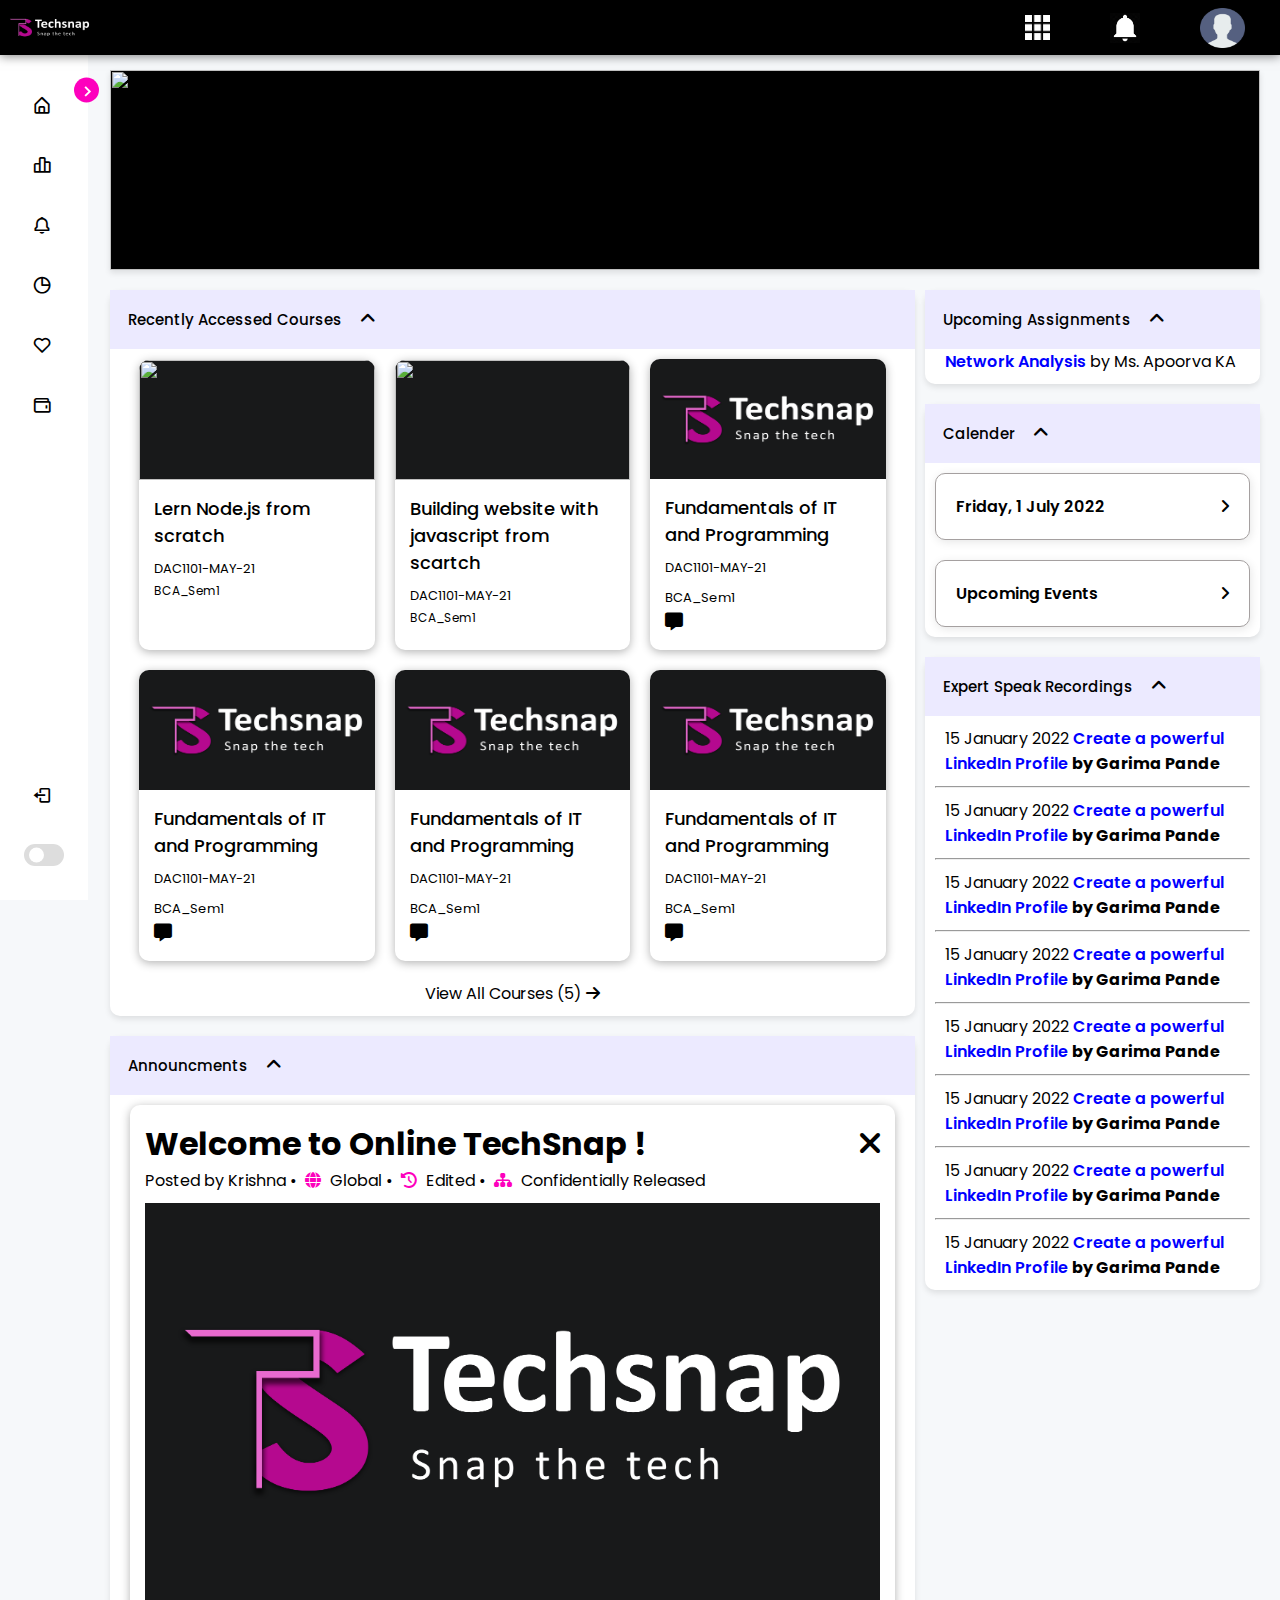
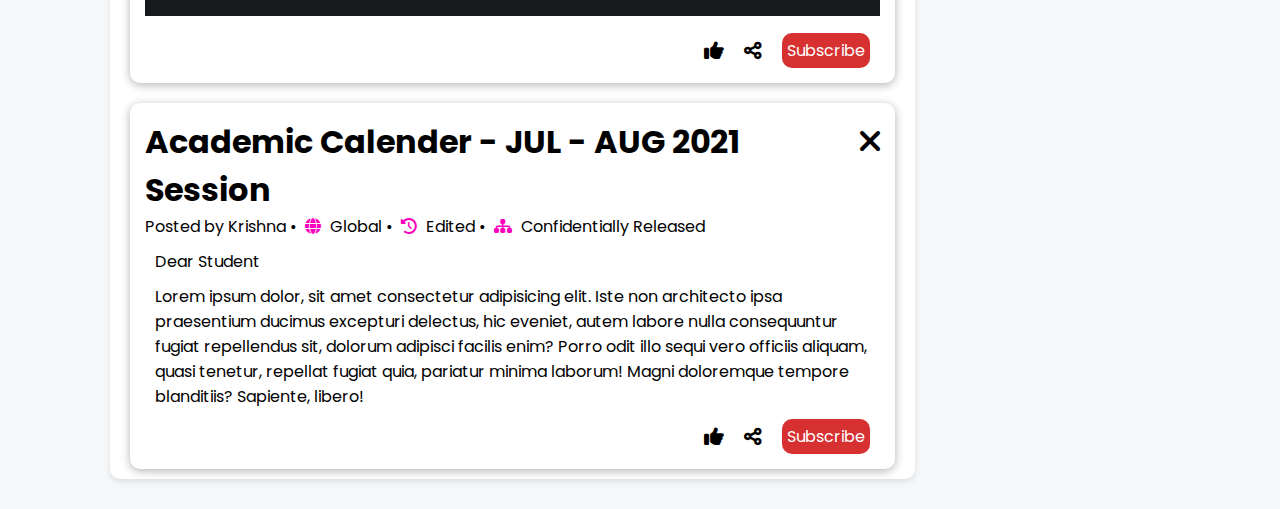
==== commit 68222c32: "Add files via upload" ====
--- a/index.html
+++ b/index.html
@@ -283,47 +283,62 @@
                                     class="fa-solid fa-angle-down"></i>
                                 <i class="fa-solid fa-angle-up"></i></span></button>
                         <div class="content">
-                            <div class="banner">
-                                <h1>Welcome to Online TechSnap !</h1>
-
-                                <p>Posted by Krishna
-                                    &#x2022;
-                                    <span><i class="fa-solid fa-globe"></i></span>
-                                    Global
-                                    &#x2022;
-                                    <span><i class="fa-solid fa-clock-rotate-left"></i></span>
-                                    Edited
-                                    &#x2022;
-                                    <span><i class="fa-solid fa-sitemap"></i></span>
-                                    Confidentially Released
-                                </p>
-
-                                <img src="images/logo.png">
-
-                                <hr>
-                            </div>
-
-                            <div class="banner">
-                                <h1>Academic Calender - JUL - AUG 2021 Session</h1>
-
-                                <p>Posted by Krishna
-                                    &#x2022;
-                                    <span><i class="fa-solid fa-globe"></i></span>
-                                    Global
-                                    &#x2022;
-                                    <span><i class="fa-solid fa-clock-rotate-left"></i></span>
-                                    Edited
-                                    &#x2022;
-                                    <span><i class="fa-solid fa-sitemap"></i></span>
-                                    Confidentially Released
-                                </p>
-
-                                <img src="images/logo.png">
-
-                                <hr>
-                            </div>
-
-
+                            <div class="banner banner-img-type">
+                                <div class="row-1">
+                                    <h1>Welcome to Online TechSnap ! <span><i class="fa-solid fa-xmark"></i></span></h1>
+
+                                    <p>Posted by Krishna
+                                        &#x2022;
+                                        <span><i class="fa-solid fa-globe"></i></span>
+                                        Global
+                                        &#x2022;
+                                        <span><i class="fa-solid fa-clock-rotate-left"></i></span>
+                                        Edited
+                                        &#x2022;
+                                        <span><i class="fa-solid fa-sitemap"></i></span>
+                                        Confidentially Released
+                                    </p>
+                                </div>
+
+                                <div class="row-2">
+                                    <img src="images/logo.png">
+                                </div>
+
+                                <div class="row-3">
+                                    <i class="fa-solid fa-thumbs-up"></i>
+                                    <i class="fa-solid fa-share-nodes"></i>
+                                    <button class="btn-subscribe">Subscribe</button>
+                                </div>
+                            </div>
+
+                            <div class="banner banner-msg-type">
+                                <div class="row-1">
+                                    <h1>Academic Calender - JUL - AUG 2021 Session<span><i class="fa-solid fa-xmark"></i></span></h1>
+
+                                    <p>Posted by Krishna
+                                        &#x2022;
+                                        <span><i class="fa-solid fa-globe"></i></span>
+                                        Global
+                                        &#x2022;
+                                        <span><i class="fa-solid fa-clock-rotate-left"></i></span>
+                                        Edited
+                                        &#x2022;
+                                        <span><i class="fa-solid fa-sitemap"></i></span>
+                                        Confidentially Released
+                                    </p>
+                                </div>
+
+                                <div class="row-2">
+                                    <p>Dear Student</p>
+                                    <p>Lorem ipsum dolor, sit amet consectetur adipisicing elit. Iste non architecto ipsa praesentium ducimus excepturi delectus, hic eveniet, autem labore nulla consequuntur fugiat repellendus sit, dolorum adipisci facilis enim? Porro odit illo sequi vero officiis aliquam, quasi tenetur, repellat fugiat quia, pariatur minima laborum! Magni doloremque tempore blanditiis? Sapiente, libero!</p>
+                                </div>
+
+                                <div class="row-3">
+                                    <i class="fa-solid fa-thumbs-up"></i>
+                                    <i class="fa-solid fa-share-nodes"></i>
+                                    <button class="btn-subscribe">Subscribe</button>
+                                </div>
+                            </div>
                         </div>
                     </div>
                 </div>
--- a/css/style.css
+++ b/css/style.css
@@ -836,28 +836,84 @@
 }
 
 .announcment-container .content .banner {
-    padding: 10px;
-}
-
-.announcment-container .content .banner p {
+    box-shadow: 0px 2px 10px 0px rgb(0 0 0 / 30%);
+    border-radius: 10px;
+    padding: 15px;
+    margin: 10px;
+
+    display: flex;
+    flex-direction: column;
+}
+
+.announcment-container .content .banner .row-1 h1 {
+    display: flex;
+    justify-content: space-between;
+}
+
+.announcment-container .content .banner .row-1 h1 i {
+    cursor: pointer;
+    transition: var(--tran-03);
+}
+
+.announcment-container .content .banner .row-1 h1 i:hover {
+    color: var(--primary-color);
+    transform: scale(1.3);
+}
+
+.announcment-container .content .banner .row-1 p {
     font-size: medium;
     color: var(--text-color);
 }
 
-.announcment-container .content .banner p span {
+.announcment-container .content .banner .row-1 p span {
     margin: 0 5px;
     color: var(--primary-color);
     cursor: pointer;
 }
 
-.announcment-container .content .banner img {
+.announcment-container .content .banner .row-3 {
+    display: flex;
+    align-items: center;
+    justify-content: right;
+}
+
+.announcment-container .content .banner .row-3 i,
+.announcment-container .content .banner .row-3 .btn-subscribe {
+    cursor: pointer;
+    margin: 0 10px;
+    font-size: 20px;
+    transition: var(--tran-02);
+}
+
+.announcment-container .content .banner .row-3 i:hover {
+    color: var(--primary-color);
+    transform: scale(1.3);
+}
+
+.announcment-container .content .banner .row-3 .btn-subscribe {
+    border: none;
+    color: white;
+    font-size: inherit;
+    background-color: #d63031;
+    padding: 5px;
+    border-radius: 10px;
+}
+
+.announcment-container .content .banner .row-3 .btn-subscribe:hover {
+    transform: scale(1.08);
+}
+
+/* banner - img type */
+.announcment-container .content .banner .row-2 img {
     width: 100%;
     margin: 10px 0;
     background-color: #18191a;
 }
 
-.announcment-container .content .banner hr {
-    margin: 20px 0;
+/* banner - msg type */
+.announcment-container .content .banner .row-2 p {
+    font-size: inherit;
+    margin: 10px;
 }
 
 /* Mobile Responsive */
